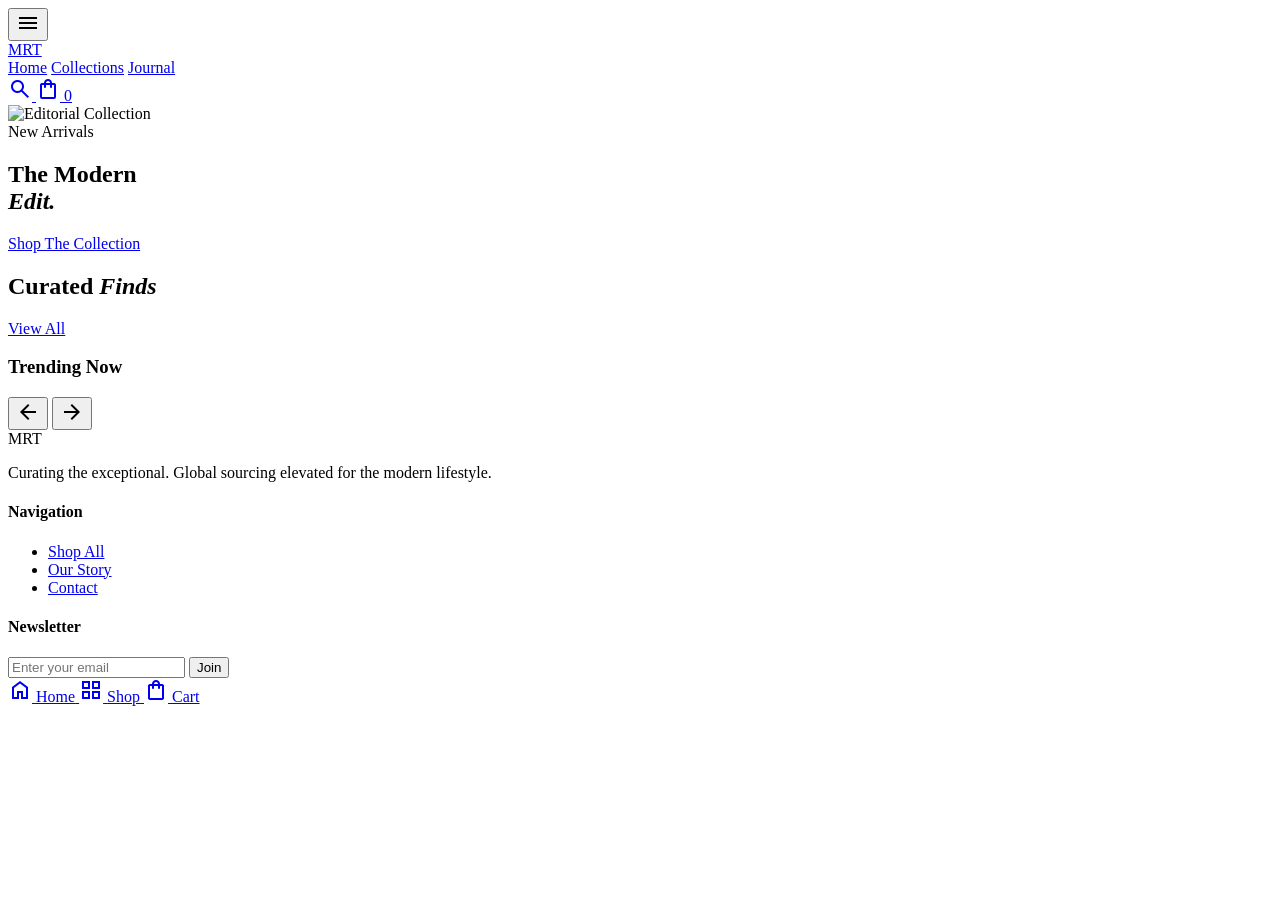
==== index.html @ 8df11d4d "feat: Avory Finds editorial overhaul - complete visual and functional redesign" ====
<!DOCTYPE html>
<html lang="en" class="light scroll-smooth">
<head>
    <meta charset="UTF-8">
    <meta name="viewport" content="width=device-width, initial-scale=1.0, maximum-scale=1.0, user-scalable=no">
    <title>MRT International | Premium Global Sourcing</title>
    
    <link rel="preconnect" href="https://fonts.googleapis.com">
    <link rel="preconnect" href="https://fonts.gstatic.com" crossorigin>
    <link href="https://fonts.googleapis.com/css2?family=Noto+Serif:ital,wght@0,400;0,600;0,700;1,400&family=Manrope:wght@300;400;500;600;700&display=swap" rel="stylesheet">
    <link href="https://fonts.googleapis.com/css2?family=Material+Symbols+Outlined:wght,FILL@100..700,0..1&display=swap" rel="stylesheet">
    
    <link rel="stylesheet" href="/src/style.css">
    <script src="https://cdnjs.cloudflare.com/ajax/libs/gsap/3.12.2/gsap.min.js"></script>
    <script src="https://cdnjs.cloudflare.com/ajax/libs/gsap/3.12.2/ScrollTrigger.min.js"></script>
    <script src="https://cdn.jsdelivr.net/gh/studio-freight/lenis@1.0.19/bundled/lenis.min.js"></script>
    <script type="module" src="/src/main.js"></script>
</head>
<body class="bg-surface text-on-surface antialiased selection:bg-primary selection:text-white transition-opacity duration-500 opacity-0" onload="document.body.classList.remove('opacity-0')">
    
    <header class="fixed top-0 left-0 w-full z-[100] bg-surface/80 backdrop-blur-xl border-b border-outline/20 h-16 transition-all" id="header">
      <div class="max-w-screen-2xl mx-auto px-6 h-full flex items-center justify-between">
        <div class="flex items-center gap-4 z-50">
            <button id="mobile-menu-btn" class="md:hidden text-primary">
              <span class="material-symbols-outlined text-2xl">menu</span>
            </button>
        </div>

        <div class="absolute left-1/2 top-1/2 -translate-x-1/2 -translate-y-1/2 flex items-center justify-center z-50">
            <a href="index.html" class="flex items-center justify-center">
                <span class="text-2xl font-headline font-bold tracking-widest uppercase text-primary">MRT</span>
            </a>
        </div>

        <div class="hidden md:flex items-center justify-center gap-10 absolute left-1/2 top-1/2 -translate-x-1/2 -translate-y-1/2 mt-16 z-40 bg-surface/90 px-8 py-3 rounded-full shadow-avory-nav border border-outline/10 backdrop-blur-md">
            <a href="index.html" class="text-[10px] font-bold uppercase tracking-[0.2em] text-primary/60 hover:text-primary transition-colors">Home</a>
            <a href="categories.html" class="text-[10px] font-bold uppercase tracking-[0.2em] text-primary/60 hover:text-primary transition-colors">Collections</a>
            <a href="about.html" class="text-[10px] font-bold uppercase tracking-[0.2em] text-primary/60 hover:text-primary transition-colors">Journal</a>
        </div>

        <div class="flex items-center justify-end gap-5 z-50">
            <a href="categories.html" class="text-primary hover:opacity-70 transition-opacity">
                <span class="material-symbols-outlined text-[22px]">search</span>
            </a>
            <a href="cart.html" class="text-primary hover:opacity-70 transition-opacity relative">
                <span class="material-symbols-outlined text-[22px]">shopping_bag</span>
                <span class="absolute -top-1 -right-1 bg-accent text-white text-[8px] font-bold w-3.5 h-3.5 rounded-full flex items-center justify-center">0</span>
            </a>
        </div>
      </div>
    </header>

    <main class="pt-16">
        <section class="relative h-[85vh] md:h-[90vh] flex items-end justify-center pb-20 overflow-hidden bg-surface-dim">
            <div class="absolute inset-0 z-0">
                <img src="/assets/mrt-hero.png" alt="Editorial Collection" class="w-full h-full object-cover parallax-img opacity-90 mix-blend-multiply">
                <div class="absolute inset-0 bg-gradient-to-t from-surface via-transparent to-transparent opacity-80"></div>
            </div>
            
            <div class="container mx-auto px-6 relative z-10 text-center reveal-up">
                <span class="text-primary font-semibold uppercase tracking-[0.4em] text-[10px] mb-4 block">New Arrivals</span>
                <h1 class="text-5xl md:text-7xl lg:text-8xl font-headline text-primary leading-[1.1] mb-6 font-medium tracking-tight">The Modern <br><i class="font-normal text-accent">Edit.</i></h1>
                <a href="categories.html" class="inline-block bg-primary text-surface px-8 py-4 text-[10px] font-bold uppercase tracking-[0.2em] hover:bg-primary-light transition-all duration-300">Shop The Collection</a>
            </div>
        </section>

        <section class="py-24 md:py-32 bg-surface" id="categories">
            <div class="max-w-screen-2xl mx-auto px-6 md:px-12">
                <div class="flex flex-col md:flex-row justify-between items-end mb-16 reveal-up border-b border-outline/20 pb-8">
                    <div>
                        <h2 class="text-4xl md:text-5xl font-headline text-primary tracking-tight">Curated <i class="text-accent font-normal">Finds</i></h2>
                    </div>
                    <a href="categories.html" class="hidden md:flex items-center gap-3 text-[10px] font-bold uppercase tracking-[0.2em] text-on-surface-variant hover:text-primary transition-all">
                        View All <span class="w-8 h-[1px] bg-primary/40"></span>
                    </a>
                </div>
                
                <div id="avory-categories-grid" class="grid grid-cols-2 md:grid-cols-4 gap-4 md:gap-8">
                    </div>
            </div>
        </section>

        <div id="category-carousels-container" class="bg-surface-variant py-20">
            <section class="pb-24 overflow-hidden">
                <div class="px-6 md:px-12 max-w-screen-2xl mx-auto flex justify-between items-center mb-10 reveal-up">
                    <h3 class="text-2xl font-headline text-primary">Trending Now</h3>
                    <div class="flex gap-4">
                        <button class="nav-prev w-10 h-10 rounded-full border border-outline/30 flex items-center justify-center hover:bg-primary hover:text-surface transition-all"><span class="material-symbols-outlined text-sm">arrow_back</span></button>
                        <button class="nav-next w-10 h-10 rounded-full border border-outline/30 flex items-center justify-center hover:bg-primary hover:text-surface transition-all"><span class="material-symbols-outlined text-sm">arrow_forward</span></button>
                    </div>
                </div>
                <div id="bestsellers-carousel" class="px-6 md:px-12 pb-4 flex gap-6 overflow-x-auto hide-scrollbar snap-x snap-mandatory"></div>
            </section>
        </div>
    </main>

    <footer class="bg-primary text-surface py-20 px-6 md:px-12">
        <div class="max-w-screen-2xl mx-auto grid grid-cols-1 md:grid-cols-3 gap-16 border-b border-surface/10 pb-16">
            <div class="space-y-6">
                <span class="text-3xl font-headline font-bold tracking-widest uppercase">MRT</span>
                <p class="text-surface/60 font-body text-sm leading-relaxed max-w-sm">Curating the exceptional. Global sourcing elevated for the modern lifestyle.</p>
            </div>
            
            <div class="space-y-6">
                <h4 class="text-[10px] tracking-[0.3em] uppercase text-surface/40 font-bold">Navigation</h4>
                <ul class="space-y-3 text-sm">
                    <li><a href="#" class="hover:text-accent transition-colors">Shop All</a></li>
                    <li><a href="#" class="hover:text-accent transition-colors">Our Story</a></li>
                    <li><a href="#" class="hover:text-accent transition-colors">Contact</a></li>
                </ul>
            </div>

            <div class="space-y-6">
                <h4 class="text-[10px] tracking-[0.3em] uppercase text-surface/40 font-bold">Newsletter</h4>
                <div class="flex border-b border-surface/20 pb-2">
                    <input type="email" placeholder="Enter your email" class="bg-transparent border-none outline-none text-sm w-full placeholder:text-surface/30">
                    <button class="text-[10px] uppercase tracking-widest font-bold hover:text-accent transition-colors">Join</button>
                </div>
            </div>
        </div>
    </footer>

    <nav class="md:hidden fixed bottom-0 left-0 w-full bg-surface/90 backdrop-blur-xl border-t border-outline/10 z-[90] pb-safe px-6 py-3">
        <div class="flex justify-between items-center">
            <a href="index.html" class="flex flex-col items-center gap-1 text-primary">
                <span class="material-symbols-outlined text-[24px]">home</span>
                <span class="text-[8px] font-bold uppercase tracking-widest">Home</span>
            </a>
            <a href="categories.html" class="flex flex-col items-center gap-1 text-on-surface-variant">
                <span class="material-symbols-outlined text-[24px]">grid_view</span>
                <span class="text-[8px] font-bold uppercase tracking-widest">Shop</span>
            </a>
            <a href="cart.html" class="flex flex-col items-center gap-1 text-on-surface-variant">
                <span class="material-symbols-outlined text-[24px]">shopping_bag</span>
                <span class="text-[8px] font-bold uppercase tracking-widest">Cart</span>
            </a>
        </div>
    </nav>
</body>
</html>
---- src/style.css ----
@tailwind base;
@tailwind components;
@tailwind utilities;

@layer base {
  body {
    -webkit-font-smoothing: antialiased;
    -moz-osx-font-smoothing: grayscale;
  }
}

/* Hide scrollbars for ultra-clean carousels */
.hide-scrollbar::-webkit-scrollbar { display: none; }
.hide-scrollbar { -ms-overflow-style: none; scrollbar-width: none; }

/* ── AVORY-STYLE EDITORIAL PRODUCT CARDS ── */
.mrt-product-card {
  display: flex;
  flex-direction: column;
  background: transparent;
  cursor: pointer;
  position: relative;
  group: true;
}

.mrt-card-img-wrap {
  position: relative;
  width: 100%;
  aspect-ratio: 3/4; /* Taller, fashion-oriented aspect ratio */
  background: #f4f2ee; /* Muted stone background */
  overflow: hidden;
  border-radius: 2px;
}

.mrt-card-img {
  width: 100%;
  height: 100%;
  object-fit: cover;
  transition: transform 0.8s cubic-bezier(0.2, 1, 0.2, 1);
}

.mrt-product-card:hover .mrt-card-img {
  transform: scale(1.05);
}

/* Minimalist Tags */
.mrt-badge-row {
  position: absolute;
  top: 10px; left: 10px; right: 10px;
  display: flex; justify-content: space-between;
  z-index: 10;
}

.mrt-badge-pill {
  background: #111;
  color: #fff;
  font-size: 8px;
  font-weight: 700;
  padding: 4px 8px;
  text-transform: uppercase;
  letter-spacing: 0.1em;
}

/* Hover Quick View - Desktop */
.mrt-img-overlay {
  position: absolute; inset: 0;
  background: rgba(250, 249, 246, 0.4);
  backdrop-filter: blur(2px);
  display: flex; align-items: center; justify-content: center;
  opacity: 0; transition: opacity 0.4s ease;
}

.mrt-product-card:hover .mrt-img-overlay { opacity: 1; }

.mrt-qv-overlay-btn {
  background: #111;
  color: #fff !important;
  font-size: 9px;
  padding: 12px 24px;
  text-transform: uppercase;
  letter-spacing: 0.2em;
  transform: translateY(10px);
  transition: all 0.4s cubic-bezier(0.2, 1, 0.2, 1);
}

.mrt-product-card:hover .mrt-qv-overlay-btn {
  transform: translateY(0);
}

.mrt-qv-overlay-btn:hover {
  background: var(--accent, #8c6b4a);
}

/* Typography on Cards */
.mrt-card-body {
  padding: 16px 0;
  text-align: center;
}

.mrt-card-name {
  font-size: 13px;
  font-weight: 500;
  color: #111 !important;
  margin-bottom: 6px;
}

.mrt-price-row {
  display: flex;
  justify-content: center;
  gap: 8px;
  font-size: 13px;
}

.mrt-price { color: #111; font-weight: 400; }
.mrt-old-price { color: #a0a0a0; text-decoration: line-through; }

/* ── AVORY MOBILE APP OVERRIDES ── */
@media (max-width: 767px) {
  .pb-safe { padding-bottom: env(safe-area-inset-bottom); }
  
  /* Seamless 2-Column Grid Feed */
  #avory-categories-grid, #bestsellers-grid, #category-products-container {
    display: grid !important;
    grid-template-columns: repeat(2, 1fr) !important;
    gap: 12px !important;
    padding: 0 4px !important;
  }
  
  .mrt-product-card {
    margin-bottom: 16px;
  }
  
  .mrt-card-body { padding: 10px 4px; text-align: left; }
  .mrt-price-row { justify-content: flex-start; }
  
  /* Quick View Bottom Sheet Mechanics */
  #mrt-qv-modal { align-items: flex-end !important; padding: 0 !important; }
  
  .mrt-qv-panel { 
    max-height: 85vh !important; 
    width: 100% !important; 
    margin: 0 !important; 
    border-radius: 24px 24px 0 0 !important; 
    transform: translateY(100%) !important; 
    transition: transform 0.4s cubic-bezier(0.2, 1, 0.2, 1) !important;
  }

  #mrt-qv-modal.is-open .mrt-qv-panel { transform: translateY(0) !important; }
  
  .mrt-qv-img-col { 
    min-height: 300px !important; 
    padding: 0 !important; 
    background: #f4f2ee !important;
  }
  
  .mrt-qv-img-col img { object-fit: cover; width: 100%; height: 100%; }
  
  .mrt-qv-content-col { padding: 24px 20px 100px 20px !important; }

  /* Sticky Buy Button Mobile */
  .mrt-qv-content-col > div:last-child {
    position: fixed !important; bottom: 0 !important; left: 0 !important;
    width: 100% !important; background: rgba(250, 249, 246, 0.98) !important;
    padding: 16px 24px calc(env(safe-area-inset-bottom) + 16px) 24px !important;
    border-top: 1px solid rgba(0,0,0,0.05) !important;
  }
}
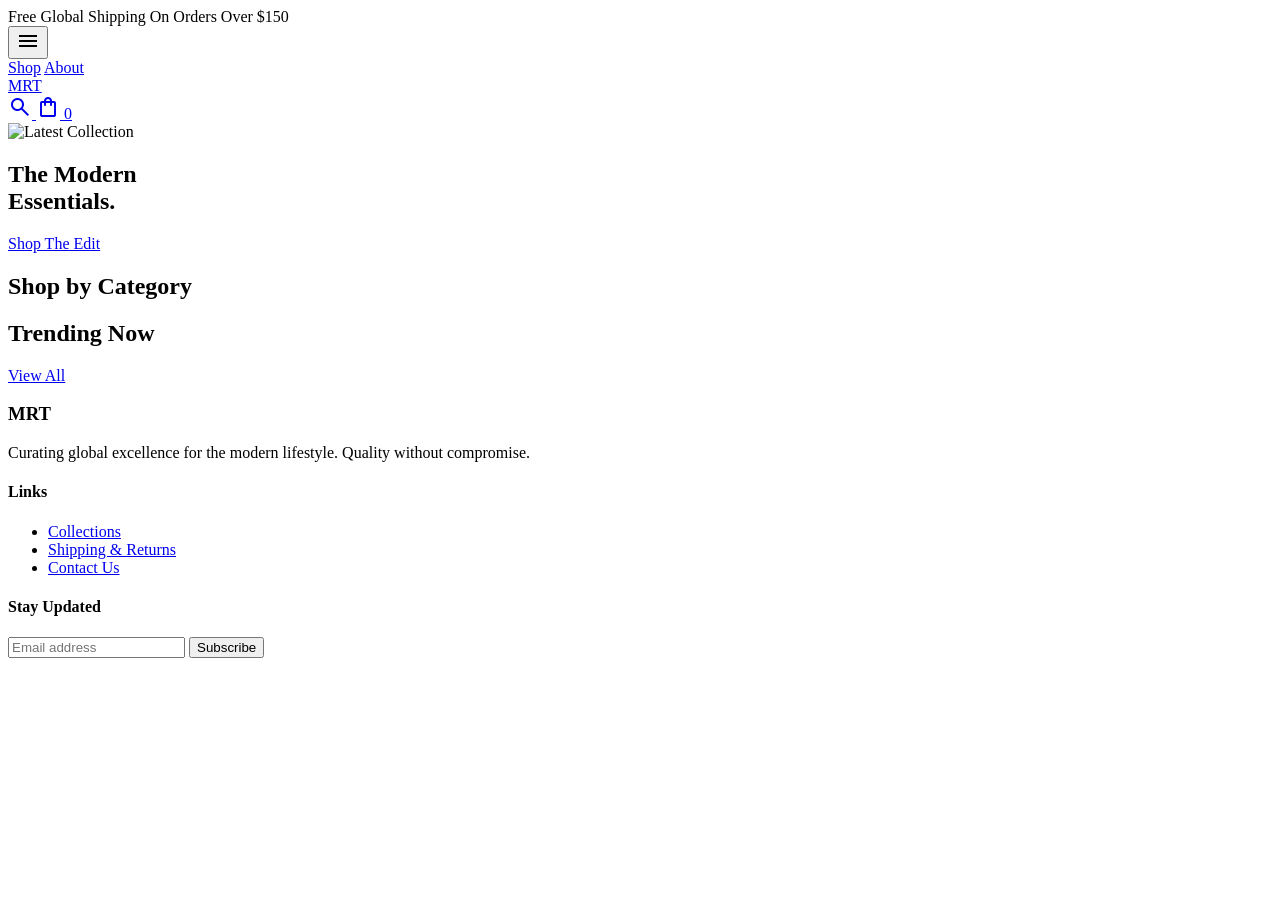
==== commit 924069c2: "feat: Stark Boutique Overhaul" ====
--- a/index.html
+++ b/index.html
@@ -1,140 +1,103 @@
 <!DOCTYPE html>
-<html lang="en" class="light scroll-smooth">
+<html lang="en" class="scroll-smooth">
 <head>
     <meta charset="UTF-8">
     <meta name="viewport" content="width=device-width, initial-scale=1.0, maximum-scale=1.0, user-scalable=no">
-    <title>MRT International | Premium Global Sourcing</title>
+    <title>MRT International</title>
     
     <link rel="preconnect" href="https://fonts.googleapis.com">
     <link rel="preconnect" href="https://fonts.gstatic.com" crossorigin>
-    <link href="https://fonts.googleapis.com/css2?family=Noto+Serif:ital,wght@0,400;0,600;0,700;1,400&family=Manrope:wght@300;400;500;600;700&display=swap" rel="stylesheet">
-    <link href="https://fonts.googleapis.com/css2?family=Material+Symbols+Outlined:wght,FILL@100..700,0..1&display=swap" rel="stylesheet">
+    <link href="https://fonts.googleapis.com/css2?family=Playfair+Display:ital,wght@0,400;0,600;1,400&display=swap" rel="stylesheet">
+    <link href="https://fonts.googleapis.com/css2?family=Material+Symbols+Outlined:wght,FILL@300,0..1&display=swap" rel="stylesheet">
     
     <link rel="stylesheet" href="/src/style.css">
-    <script src="https://cdnjs.cloudflare.com/ajax/libs/gsap/3.12.2/gsap.min.js"></script>
-    <script src="https://cdnjs.cloudflare.com/ajax/libs/gsap/3.12.2/ScrollTrigger.min.js"></script>
-    <script src="https://cdn.jsdelivr.net/gh/studio-freight/lenis@1.0.19/bundled/lenis.min.js"></script>
     <script type="module" src="/src/main.js"></script>
 </head>
-<body class="bg-surface text-on-surface antialiased selection:bg-primary selection:text-white transition-opacity duration-500 opacity-0" onload="document.body.classList.remove('opacity-0')">
+<body class="bg-background text-text font-sans antialiased opacity-0 transition-opacity duration-500" onload="document.body.classList.remove('opacity-0')">
     
-    <header class="fixed top-0 left-0 w-full z-[100] bg-surface/80 backdrop-blur-xl border-b border-outline/20 h-16 transition-all" id="header">
-      <div class="max-w-screen-2xl mx-auto px-6 h-full flex items-center justify-between">
-        <div class="flex items-center gap-4 z-50">
-            <button id="mobile-menu-btn" class="md:hidden text-primary">
-              <span class="material-symbols-outlined text-2xl">menu</span>
+    <div class="bg-text text-white text-[10px] sm:text-xs text-center py-2 uppercase tracking-[0.2em] w-full">
+        Free Global Shipping On Orders Over $150
+    </div>
+
+    <header class="sticky top-0 z-50 bg-background/95 backdrop-blur-sm border-b border-border w-full h-[70px] flex items-center justify-between px-4 sm:px-8">
+        <div class="flex-1 flex items-center">
+            <button id="mobile-menu-btn" class="sm:hidden mr-4">
+                <span class="material-symbols-outlined text-[26px]">menu</span>
             </button>
+            <nav class="hidden sm:flex gap-6">
+                <a href="categories.html" class="text-xs uppercase tracking-widest hover:text-muted transition">Shop</a>
+                <a href="about.html" class="text-xs uppercase tracking-widest hover:text-muted transition">About</a>
+            </nav>
         </div>
 
-        <div class="absolute left-1/2 top-1/2 -translate-x-1/2 -translate-y-1/2 flex items-center justify-center z-50">
-            <a href="index.html" class="flex items-center justify-center">
-                <span class="text-2xl font-headline font-bold tracking-widest uppercase text-primary">MRT</span>
+        <a href="index.html" class="flex-shrink-0 text-center">
+            <span class="text-2xl sm:text-3xl font-serif tracking-widest uppercase">MRT</span>
+        </a>
+
+        <div class="flex-1 flex justify-end items-center gap-4 sm:gap-6">
+            <a href="categories.html" class="hover:text-muted transition">
+                <span class="material-symbols-outlined text-[24px]">search</span>
+            </a>
+            <a href="cart.html" class="relative hover:text-muted transition flex items-center">
+                <span class="material-symbols-outlined text-[24px]">shopping_bag</span>
+                <span class="absolute -bottom-1 -right-1 bg-brand-btn text-white text-[9px] w-4 h-4 rounded-full flex items-center justify-center font-bold">0</span>
             </a>
         </div>
-
-        <div class="hidden md:flex items-center justify-center gap-10 absolute left-1/2 top-1/2 -translate-x-1/2 -translate-y-1/2 mt-16 z-40 bg-surface/90 px-8 py-3 rounded-full shadow-avory-nav border border-outline/10 backdrop-blur-md">
-            <a href="index.html" class="text-[10px] font-bold uppercase tracking-[0.2em] text-primary/60 hover:text-primary transition-colors">Home</a>
-            <a href="categories.html" class="text-[10px] font-bold uppercase tracking-[0.2em] text-primary/60 hover:text-primary transition-colors">Collections</a>
-            <a href="about.html" class="text-[10px] font-bold uppercase tracking-[0.2em] text-primary/60 hover:text-primary transition-colors">Journal</a>
-        </div>
-
-        <div class="flex items-center justify-end gap-5 z-50">
-            <a href="categories.html" class="text-primary hover:opacity-70 transition-opacity">
-                <span class="material-symbols-outlined text-[22px]">search</span>
-            </a>
-            <a href="cart.html" class="text-primary hover:opacity-70 transition-opacity relative">
-                <span class="material-symbols-outlined text-[22px]">shopping_bag</span>
-                <span class="absolute -top-1 -right-1 bg-accent text-white text-[8px] font-bold w-3.5 h-3.5 rounded-full flex items-center justify-center">0</span>
-            </a>
-        </div>
-      </div>
     </header>
 
-    <main class="pt-16">
-        <section class="relative h-[85vh] md:h-[90vh] flex items-end justify-center pb-20 overflow-hidden bg-surface-dim">
-            <div class="absolute inset-0 z-0">
-                <img src="/assets/mrt-hero.png" alt="Editorial Collection" class="w-full h-full object-cover parallax-img opacity-90 mix-blend-multiply">
-                <div class="absolute inset-0 bg-gradient-to-t from-surface via-transparent to-transparent opacity-80"></div>
-            </div>
-            
-            <div class="container mx-auto px-6 relative z-10 text-center reveal-up">
-                <span class="text-primary font-semibold uppercase tracking-[0.4em] text-[10px] mb-4 block">New Arrivals</span>
-                <h1 class="text-5xl md:text-7xl lg:text-8xl font-headline text-primary leading-[1.1] mb-6 font-medium tracking-tight">The Modern <br><i class="font-normal text-accent">Edit.</i></h1>
-                <a href="categories.html" class="inline-block bg-primary text-surface px-8 py-4 text-[10px] font-bold uppercase tracking-[0.2em] hover:bg-primary-light transition-all duration-300">Shop The Collection</a>
+    <main>
+        <section class="relative w-full h-[80vh] sm:h-[85vh] bg-[#f4f4f4] overflow-hidden">
+            <img src="/assets/mrt-hero.png" alt="Latest Collection" class="w-full h-full object-cover">
+            <div class="absolute inset-0 bg-black/10"></div>
+            <div class="absolute bottom-10 left-6 sm:bottom-16 sm:left-12 max-w-lg text-left">
+                <h1 class="text-4xl sm:text-6xl font-serif text-white mb-4 leading-tight">The Modern <br>Essentials.</h1>
+                <a href="categories.html" class="inline-block bg-white text-text text-xs uppercase tracking-widest font-bold py-4 px-8 hover:bg-gray-100 transition-colors">
+                    Shop The Edit
+                </a>
             </div>
         </section>
 
-        <section class="py-24 md:py-32 bg-surface" id="categories">
-            <div class="max-w-screen-2xl mx-auto px-6 md:px-12">
-                <div class="flex flex-col md:flex-row justify-between items-end mb-16 reveal-up border-b border-outline/20 pb-8">
-                    <div>
-                        <h2 class="text-4xl md:text-5xl font-headline text-primary tracking-tight">Curated <i class="text-accent font-normal">Finds</i></h2>
-                    </div>
-                    <a href="categories.html" class="hidden md:flex items-center gap-3 text-[10px] font-bold uppercase tracking-[0.2em] text-on-surface-variant hover:text-primary transition-all">
-                        View All <span class="w-8 h-[1px] bg-primary/40"></span>
-                    </a>
+        <section class="py-16 sm:py-24 px-4 sm:px-8 max-w-[1600px] mx-auto">
+            <div class="flex justify-between items-end mb-10 border-b border-border pb-4">
+                <h2 class="text-2xl font-serif">Shop by Category</h2>
+            </div>
+            <div id="avory-categories-grid" class="grid grid-cols-2 lg:grid-cols-4 gap-4 sm:gap-6">
                 </div>
-                
-                <div id="avory-categories-grid" class="grid grid-cols-2 md:grid-cols-4 gap-4 md:gap-8">
-                    </div>
-            </div>
         </section>
 
-        <div id="category-carousels-container" class="bg-surface-variant py-20">
-            <section class="pb-24 overflow-hidden">
-                <div class="px-6 md:px-12 max-w-screen-2xl mx-auto flex justify-between items-center mb-10 reveal-up">
-                    <h3 class="text-2xl font-headline text-primary">Trending Now</h3>
-                    <div class="flex gap-4">
-                        <button class="nav-prev w-10 h-10 rounded-full border border-outline/30 flex items-center justify-center hover:bg-primary hover:text-surface transition-all"><span class="material-symbols-outlined text-sm">arrow_back</span></button>
-                        <button class="nav-next w-10 h-10 rounded-full border border-outline/30 flex items-center justify-center hover:bg-primary hover:text-surface transition-all"><span class="material-symbols-outlined text-sm">arrow_forward</span></button>
-                    </div>
+        <section class="py-12 sm:py-20 px-4 sm:px-8 max-w-[1600px] mx-auto">
+            <div class="flex justify-between items-end mb-10">
+                <h2 class="text-2xl font-serif">Trending Now</h2>
+                <a href="categories.html" class="text-xs uppercase tracking-widest hover:text-muted border-b border-text pb-1">View All</a>
+            </div>
+            <div id="bestsellers-grid" class="grid grid-cols-2 md:grid-cols-3 lg:grid-cols-4 gap-x-4 gap-y-10 sm:gap-x-6 sm:gap-y-12">
                 </div>
-                <div id="bestsellers-carousel" class="px-6 md:px-12 pb-4 flex gap-6 overflow-x-auto hide-scrollbar snap-x snap-mandatory"></div>
-            </section>
-        </div>
+        </section>
     </main>
 
-    <footer class="bg-primary text-surface py-20 px-6 md:px-12">
-        <div class="max-w-screen-2xl mx-auto grid grid-cols-1 md:grid-cols-3 gap-16 border-b border-surface/10 pb-16">
-            <div class="space-y-6">
-                <span class="text-3xl font-headline font-bold tracking-widest uppercase">MRT</span>
-                <p class="text-surface/60 font-body text-sm leading-relaxed max-w-sm">Curating the exceptional. Global sourcing elevated for the modern lifestyle.</p>
+    <footer class="bg-text text-white py-16 px-6 sm:px-12 mt-10">
+        <div class="max-w-[1600px] mx-auto grid grid-cols-1 md:grid-cols-3 gap-12">
+            <div>
+                <h3 class="text-xl font-serif tracking-widest uppercase mb-4">MRT</h3>
+                <p class="text-sm text-gray-400 max-w-xs">Curating global excellence for the modern lifestyle. Quality without compromise.</p>
             </div>
-            
-            <div class="space-y-6">
-                <h4 class="text-[10px] tracking-[0.3em] uppercase text-surface/40 font-bold">Navigation</h4>
-                <ul class="space-y-3 text-sm">
-                    <li><a href="#" class="hover:text-accent transition-colors">Shop All</a></li>
-                    <li><a href="#" class="hover:text-accent transition-colors">Our Story</a></li>
-                    <li><a href="#" class="hover:text-accent transition-colors">Contact</a></li>
+            <div>
+                <h4 class="text-xs uppercase tracking-widest mb-4">Links</h4>
+                <ul class="space-y-3 text-sm text-gray-400">
+                    <li><a href="categories.html" class="hover:text-white">Collections</a></li>
+                    <li><a href="#" class="hover:text-white">Shipping & Returns</a></li>
+                    <li><a href="contact.html" class="hover:text-white">Contact Us</a></li>
                 </ul>
             </div>
-
-            <div class="space-y-6">
-                <h4 class="text-[10px] tracking-[0.3em] uppercase text-surface/40 font-bold">Newsletter</h4>
-                <div class="flex border-b border-surface/20 pb-2">
-                    <input type="email" placeholder="Enter your email" class="bg-transparent border-none outline-none text-sm w-full placeholder:text-surface/30">
-                    <button class="text-[10px] uppercase tracking-widest font-bold hover:text-accent transition-colors">Join</button>
-                </div>
+            <div>
+                <h4 class="text-xs uppercase tracking-widest mb-4">Stay Updated</h4>
+                <form class="flex border-b border-gray-600 pb-2">
+                    <input type="email" placeholder="Email address" class="bg-transparent border-none outline-none text-sm w-full text-white placeholder:text-gray-500">
+                    <button type="submit" class="text-xs uppercase tracking-widest hover:text-gray-300">Subscribe</button>
+                </form>
             </div>
         </div>
     </footer>
 
-    <nav class="md:hidden fixed bottom-0 left-0 w-full bg-surface/90 backdrop-blur-xl border-t border-outline/10 z-[90] pb-safe px-6 py-3">
-        <div class="flex justify-between items-center">
-            <a href="index.html" class="flex flex-col items-center gap-1 text-primary">
-                <span class="material-symbols-outlined text-[24px]">home</span>
-                <span class="text-[8px] font-bold uppercase tracking-widest">Home</span>
-            </a>
-            <a href="categories.html" class="flex flex-col items-center gap-1 text-on-surface-variant">
-                <span class="material-symbols-outlined text-[24px]">grid_view</span>
-                <span class="text-[8px] font-bold uppercase tracking-widest">Shop</span>
-            </a>
-            <a href="cart.html" class="flex flex-col items-center gap-1 text-on-surface-variant">
-                <span class="material-symbols-outlined text-[24px]">shopping_bag</span>
-                <span class="text-[8px] font-bold uppercase tracking-widest">Cart</span>
-            </a>
-        </div>
-    </nav>
 </body>
 </html>
--- a/src/style.css
+++ b/src/style.css
@@ -2,166 +2,75 @@
 @tailwind components;
 @tailwind utilities;
 
-@layer base {
-  body {
-    -webkit-font-smoothing: antialiased;
-    -moz-osx-font-smoothing: grayscale;
-  }
+html, body {
+  -webkit-font-smoothing: antialiased;
+  -moz-osx-font-smoothing: grayscale;
 }
 
-/* Hide scrollbars for ultra-clean carousels */
-.hide-scrollbar::-webkit-scrollbar { display: none; }
-.hide-scrollbar { -ms-overflow-style: none; scrollbar-width: none; }
-
-/* ── AVORY-STYLE EDITORIAL PRODUCT CARDS ── */
-.mrt-product-card {
+/* Boutique Product Cards */
+.boutique-card {
   display: flex;
   flex-direction: column;
-  background: transparent;
+  position: relative;
   cursor: pointer;
-  position: relative;
-  group: true;
 }
 
-.mrt-card-img-wrap {
+.boutique-img-wrap {
+  width: 100%;
+  aspect-ratio: 3/4; /* Standard tall fashion ratio */
+  background-color: #f7f7f7;
   position: relative;
-  width: 100%;
-  aspect-ratio: 3/4; /* Taller, fashion-oriented aspect ratio */
-  background: #f4f2ee; /* Muted stone background */
   overflow: hidden;
-  border-radius: 2px;
+  margin-bottom: 12px;
 }
 
-.mrt-card-img {
+.boutique-img {
   width: 100%;
   height: 100%;
   object-fit: cover;
-  transition: transform 0.8s cubic-bezier(0.2, 1, 0.2, 1);
+  transition: transform 0.6s ease;
 }
 
-.mrt-product-card:hover .mrt-card-img {
-  transform: scale(1.05);
+.boutique-card:hover .boutique-img {
+  transform: scale(1.03);
 }
 
-/* Minimalist Tags */
-.mrt-badge-row {
+/* The custom button color requested */
+.boutique-quick-add {
   position: absolute;
-  top: 10px; left: 10px; right: 10px;
-  display: flex; justify-content: space-between;
-  z-index: 10;
+  bottom: 0;
+  left: 0;
+  width: 100%;
+  background-color: theme('colors.brand-btn');
+  color: white;
+  text-align: center;
+  padding: 12px 0;
+  font-size: 10px;
+  text-transform: uppercase;
+  letter-spacing: 0.1em;
+  font-weight: bold;
+  transform: translateY(100%);
+  transition: transform 0.3s ease, background-color 0.2s ease;
 }
 
-.mrt-badge-pill {
-  background: #111;
-  color: #fff;
-  font-size: 8px;
-  font-weight: 700;
-  padding: 4px 8px;
-  text-transform: uppercase;
-  letter-spacing: 0.1em;
-}
-
-/* Hover Quick View - Desktop */
-.mrt-img-overlay {
-  position: absolute; inset: 0;
-  background: rgba(250, 249, 246, 0.4);
-  backdrop-filter: blur(2px);
-  display: flex; align-items: center; justify-content: center;
-  opacity: 0; transition: opacity 0.4s ease;
-}
-
-.mrt-product-card:hover .mrt-img-overlay { opacity: 1; }
-
-.mrt-qv-overlay-btn {
-  background: #111;
-  color: #fff !important;
-  font-size: 9px;
-  padding: 12px 24px;
-  text-transform: uppercase;
-  letter-spacing: 0.2em;
-  transform: translateY(10px);
-  transition: all 0.4s cubic-bezier(0.2, 1, 0.2, 1);
-}
-
-.mrt-product-card:hover .mrt-qv-overlay-btn {
+.boutique-card:hover .boutique-quick-add {
   transform: translateY(0);
 }
 
-.mrt-qv-overlay-btn:hover {
-  background: var(--accent, #8c6b4a);
+.boutique-quick-add:hover {
+  background-color: theme('colors.brand-btn-hover');
 }
 
-/* Typography on Cards */
-.mrt-card-body {
-  padding: 16px 0;
-  text-align: center;
+.boutique-title {
+  font-size: 13px;
+  color: #121212;
+  margin-bottom: 4px;
+  white-space: nowrap;
+  overflow: hidden;
+  text-overflow: ellipsis;
 }
 
-.mrt-card-name {
+.boutique-price {
   font-size: 13px;
-  font-weight: 500;
-  color: #111 !important;
-  margin-bottom: 6px;
+  color: #757575;
 }
-
-.mrt-price-row {
-  display: flex;
-  justify-content: center;
-  gap: 8px;
-  font-size: 13px;
-}
-
-.mrt-price { color: #111; font-weight: 400; }
-.mrt-old-price { color: #a0a0a0; text-decoration: line-through; }
-
-/* ── AVORY MOBILE APP OVERRIDES ── */
-@media (max-width: 767px) {
-  .pb-safe { padding-bottom: env(safe-area-inset-bottom); }
-  
-  /* Seamless 2-Column Grid Feed */
-  #avory-categories-grid, #bestsellers-grid, #category-products-container {
-    display: grid !important;
-    grid-template-columns: repeat(2, 1fr) !important;
-    gap: 12px !important;
-    padding: 0 4px !important;
-  }
-  
-  .mrt-product-card {
-    margin-bottom: 16px;
-  }
-  
-  .mrt-card-body { padding: 10px 4px; text-align: left; }
-  .mrt-price-row { justify-content: flex-start; }
-  
-  /* Quick View Bottom Sheet Mechanics */
-  #mrt-qv-modal { align-items: flex-end !important; padding: 0 !important; }
-  
-  .mrt-qv-panel { 
-    max-height: 85vh !important; 
-    width: 100% !important; 
-    margin: 0 !important; 
-    border-radius: 24px 24px 0 0 !important; 
-    transform: translateY(100%) !important; 
-    transition: transform 0.4s cubic-bezier(0.2, 1, 0.2, 1) !important;
-  }
-
-  #mrt-qv-modal.is-open .mrt-qv-panel { transform: translateY(0) !important; }
-  
-  .mrt-qv-img-col { 
-    min-height: 300px !important; 
-    padding: 0 !important; 
-    background: #f4f2ee !important;
-  }
-  
-  .mrt-qv-img-col img { object-fit: cover; width: 100%; height: 100%; }
-  
-  .mrt-qv-content-col { padding: 24px 20px 100px 20px !important; }
-
-  /* Sticky Buy Button Mobile */
-  .mrt-qv-content-col > div:last-child {
-    position: fixed !important; bottom: 0 !important; left: 0 !important;
-    width: 100% !important; background: rgba(250, 249, 246, 0.98) !important;
-    padding: 16px 24px calc(env(safe-area-inset-bottom) + 16px) 24px !important;
-    border-top: 1px solid rgba(0,0,0,0.05) !important;
-  }
-}
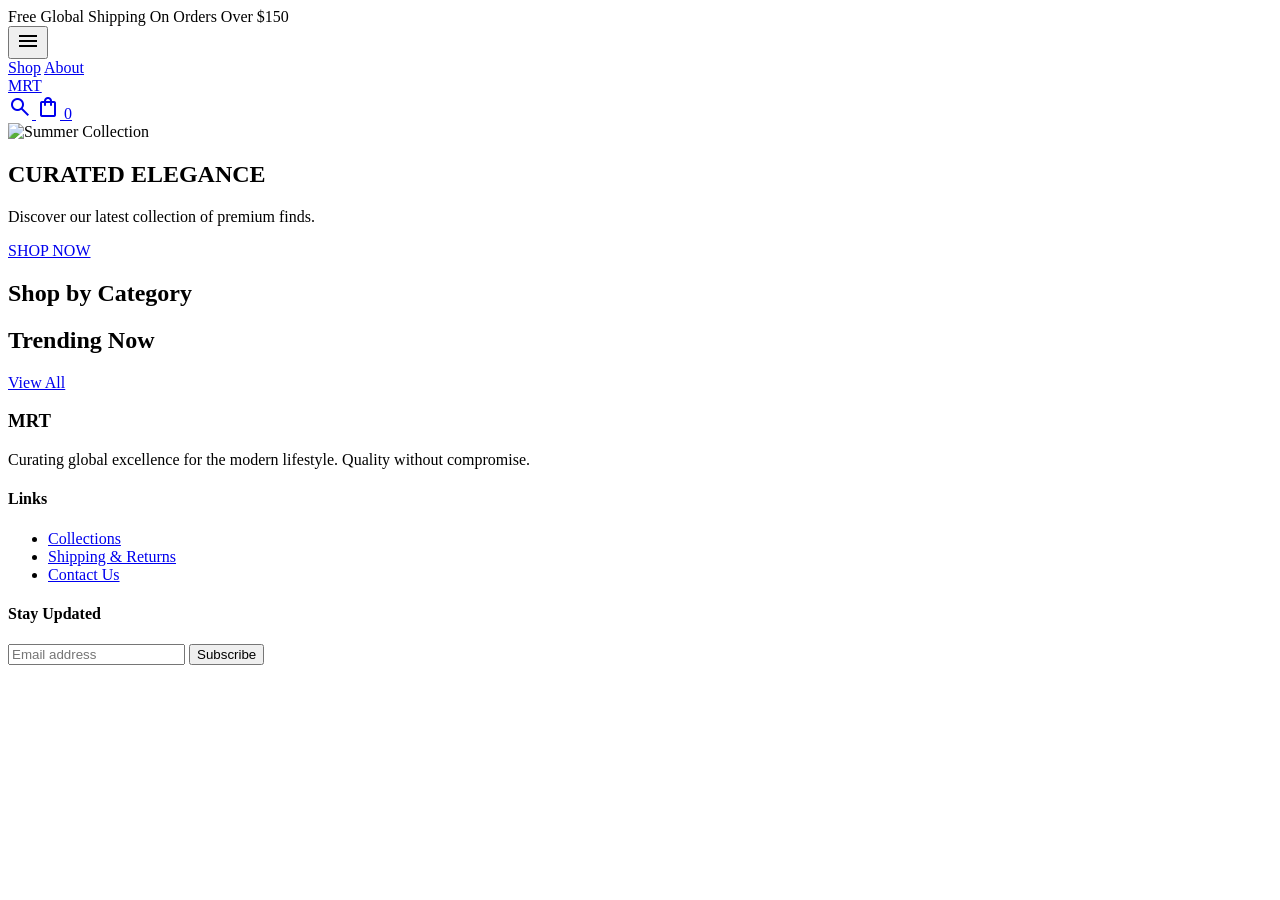
==== commit cc811828: "style: updated brand colors to golden-orange and refreshed hero section" ====
--- a/index.html
+++ b/index.html
@@ -46,13 +46,20 @@
     </header>
 
     <main>
-        <section class="relative w-full h-[80vh] sm:h-[85vh] bg-[#f4f4f4] overflow-hidden">
-            <img src="/assets/mrt-hero.png" alt="Latest Collection" class="w-full h-full object-cover">
-            <div class="absolute inset-0 bg-black/10"></div>
-            <div class="absolute bottom-10 left-6 sm:bottom-16 sm:left-12 max-w-lg text-left">
-                <h1 class="text-4xl sm:text-6xl font-serif text-white mb-4 leading-tight">The Modern <br>Essentials.</h1>
-                <a href="categories.html" class="inline-block bg-white text-text text-xs uppercase tracking-widest font-bold py-4 px-8 hover:bg-gray-100 transition-colors">
-                    Shop The Edit
+        <section class="relative w-full h-[75vh] md:h-[85vh] bg-gray-200 overflow-hidden">
+            <img src="https://images.unsplash.com/photo-1515347619362-74efce90a0cb?q=80&w=2070&auto=format&fit=crop" alt="Summer Collection" class="w-full h-full object-cover object-center">
+            
+            <div class="absolute inset-0 bg-black/20"></div>
+            
+            <div class="absolute inset-0 flex flex-col items-center justify-center text-center px-4">
+                <h1 class="text-4xl md:text-6xl lg:text-7xl font-bold text-white mb-4 tracking-widest uppercase">
+                    CURATED ELEGANCE
+                </h1>
+                <p class="text-white text-base md:text-lg mb-8 font-light max-w-lg shadow-sm">
+                    Discover our latest collection of premium finds.
+                </p>
+                <a href="categories.html" class="inline-block bg-brand-btn text-white text-sm uppercase tracking-widest font-semibold py-4 px-10 hover:bg-brand-btn-hover transition-colors">
+                    SHOP NOW
                 </a>
             </div>
         </section>
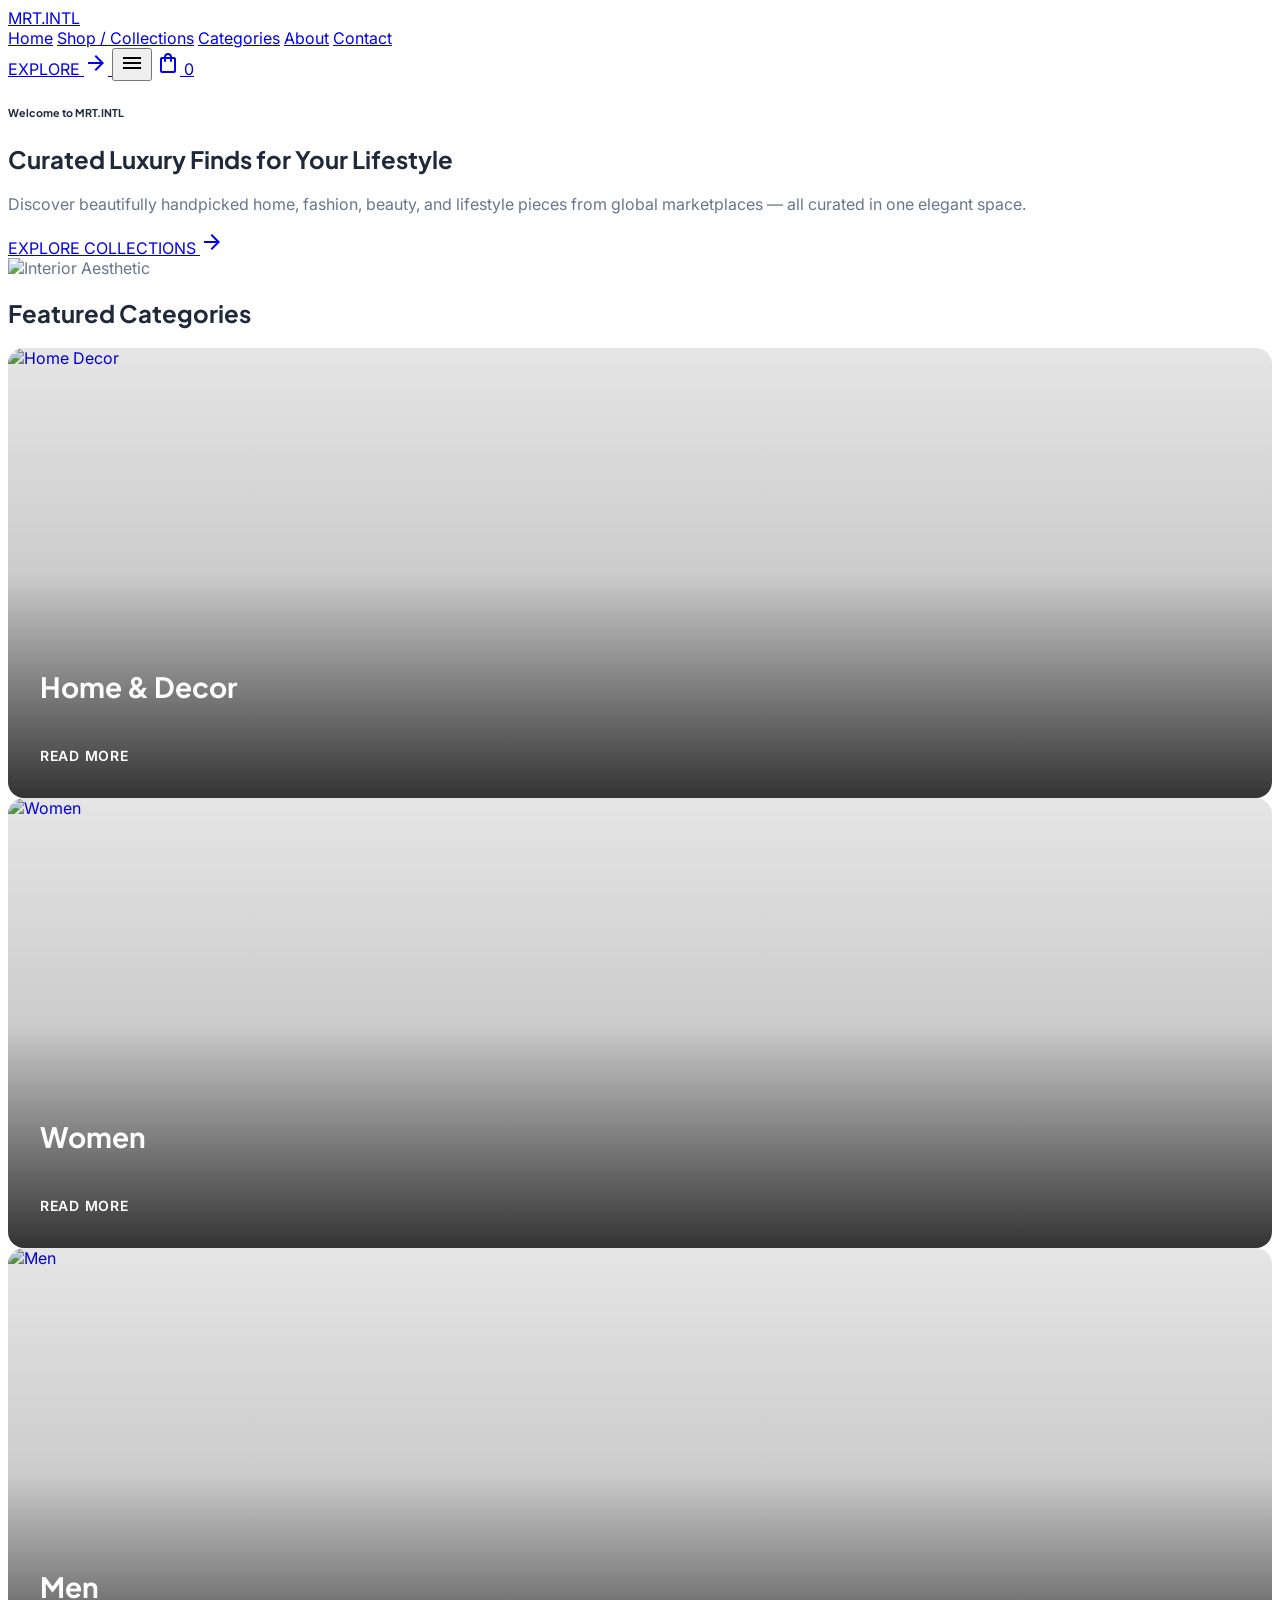
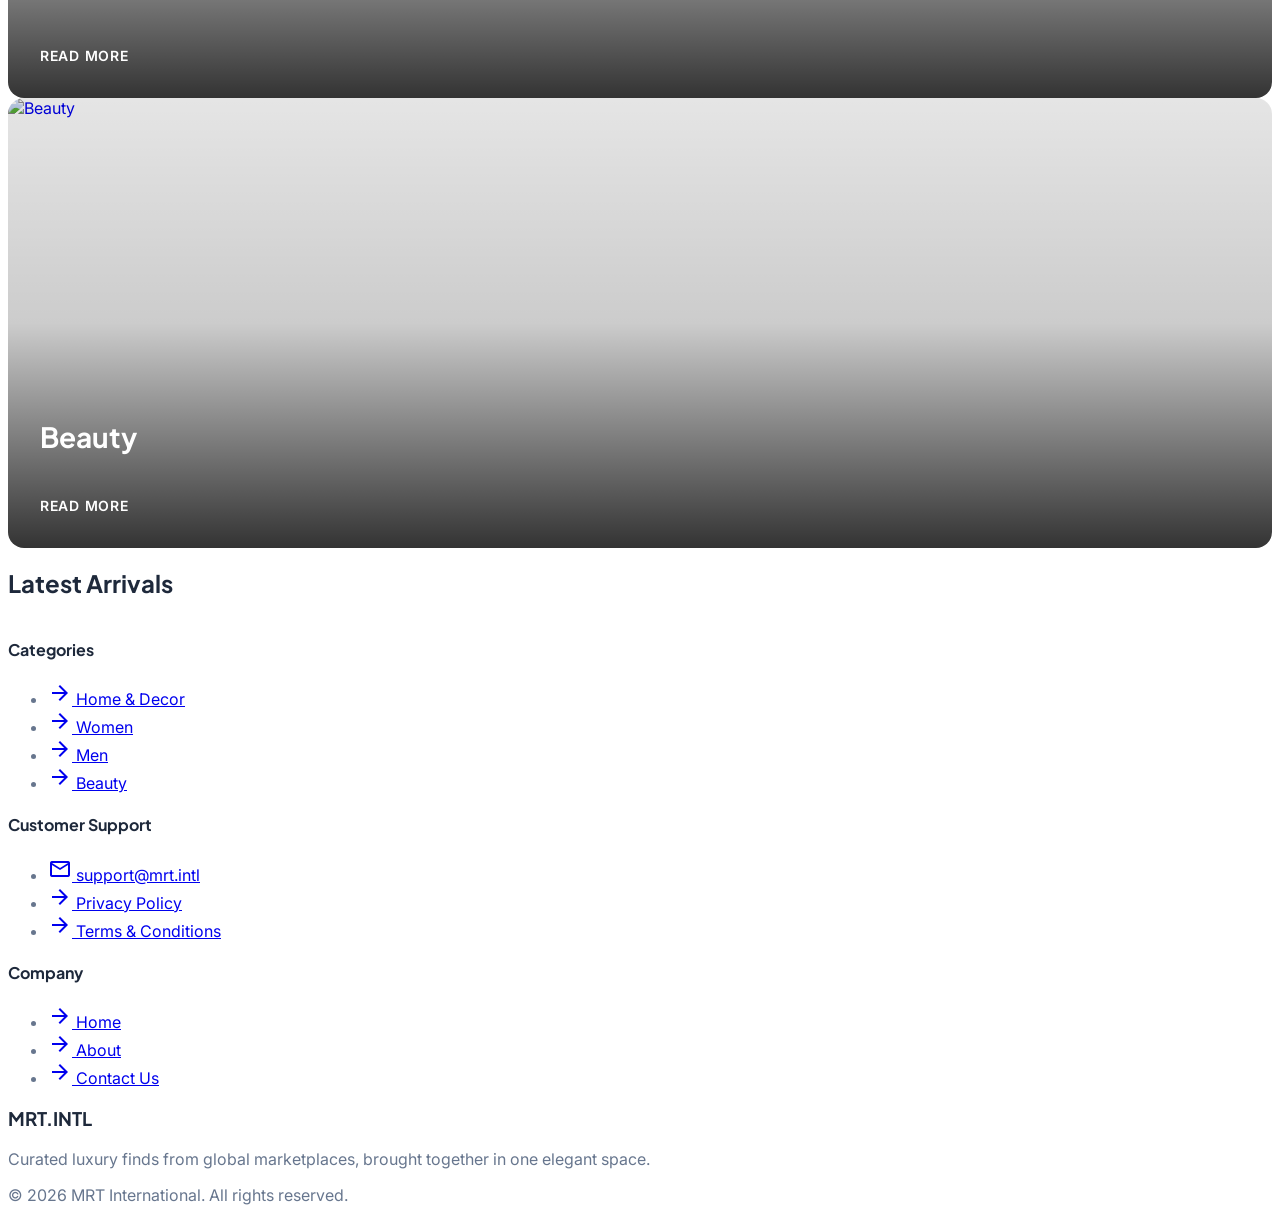
==== commit e456baf1: "feat: PDF-inspired premium editorial redesign" ====
--- a/index.html
+++ b/index.html
@@ -3,108 +3,157 @@
 <head>
     <meta charset="UTF-8">
     <meta name="viewport" content="width=device-width, initial-scale=1.0, maximum-scale=1.0, user-scalable=no">
-    <title>MRT International</title>
-    
-    <link rel="preconnect" href="https://fonts.googleapis.com">
-    <link rel="preconnect" href="https://fonts.gstatic.com" crossorigin>
-    <link href="https://fonts.googleapis.com/css2?family=Playfair+Display:ital,wght@0,400;0,600;1,400&display=swap" rel="stylesheet">
+    <title>MRT International | Curated Finds</title>
+    <link href="https://fonts.googleapis.com/css2?family=Inter:wght@300;400;500;600&family=Plus+Jakarta+Sans:wght@500;600;700&display=swap" rel="stylesheet">
     <link href="https://fonts.googleapis.com/css2?family=Material+Symbols+Outlined:wght,FILL@300,0..1&display=swap" rel="stylesheet">
-    
     <link rel="stylesheet" href="/src/style.css">
     <script type="module" src="/src/main.js"></script>
 </head>
-<body class="bg-background text-text font-sans antialiased opacity-0 transition-opacity duration-500" onload="document.body.classList.remove('opacity-0')">
+<body class="bg-background antialiased opacity-0 transition-opacity duration-500" onload="document.body.classList.remove('opacity-0')">
     
-    <div class="bg-text text-white text-[10px] sm:text-xs text-center py-2 uppercase tracking-[0.2em] w-full">
-        Free Global Shipping On Orders Over $150
-    </div>
+    <header class="w-full bg-white border-b border-gray-100 py-5 px-6 md:px-12 flex items-center justify-between sticky top-0 z-50">
+        <a href="index.html" class="text-2xl md:text-3xl font-heading font-bold text-[#1e293b] tracking-wide">MRT.INTL</a>
+        
+        <nav class="hidden lg:flex gap-8">
+            <a href="index.html" class="text-[15px] font-medium text-[#1e293b] hover:text-brand-btn transition">Home</a>
+            <a href="categories.html" class="text-[15px] font-medium text-[#67768e] hover:text-brand-btn transition">Shop / Collections</a>
+            <a href="categories.html" class="text-[15px] font-medium text-[#67768e] hover:text-brand-btn transition">Categories</a>
+            <a href="about.html" class="text-[15px] font-medium text-[#67768e] hover:text-brand-btn transition">About</a>
+            <a href="contact.html" class="text-[15px] font-medium text-[#67768e] hover:text-brand-btn transition">Contact</a>
+        </nav>
 
-    <header class="sticky top-0 z-50 bg-background/95 backdrop-blur-sm border-b border-border w-full h-[70px] flex items-center justify-between px-4 sm:px-8">
-        <div class="flex-1 flex items-center">
-            <button id="mobile-menu-btn" class="sm:hidden mr-4">
-                <span class="material-symbols-outlined text-[26px]">menu</span>
+        <div class="flex items-center gap-5">
+            <a href="categories.html" class="hidden md:inline-flex items-center gap-2 bg-brand-btn hover:bg-brand-btn-hover text-white text-sm font-semibold py-3 px-7 rounded-lg transition-colors">
+                EXPLORE <span class="material-symbols-outlined text-[18px]">arrow_forward</span>
+            </a>
+            <button class="text-[#1e293b] hover:text-brand-btn transition lg:hidden">
+                <span class="material-symbols-outlined text-[28px]">menu</span>
             </button>
-            <nav class="hidden sm:flex gap-6">
-                <a href="categories.html" class="text-xs uppercase tracking-widest hover:text-muted transition">Shop</a>
-                <a href="about.html" class="text-xs uppercase tracking-widest hover:text-muted transition">About</a>
-            </nav>
-        </div>
-
-        <a href="index.html" class="flex-shrink-0 text-center">
-            <span class="text-2xl sm:text-3xl font-serif tracking-widest uppercase">MRT</span>
-        </a>
-
-        <div class="flex-1 flex justify-end items-center gap-4 sm:gap-6">
-            <a href="categories.html" class="hover:text-muted transition">
-                <span class="material-symbols-outlined text-[24px]">search</span>
-            </a>
-            <a href="cart.html" class="relative hover:text-muted transition flex items-center">
-                <span class="material-symbols-outlined text-[24px]">shopping_bag</span>
-                <span class="absolute -bottom-1 -right-1 bg-brand-btn text-white text-[9px] w-4 h-4 rounded-full flex items-center justify-center font-bold">0</span>
+            <a href="cart.html" class="relative text-[#1e293b] hover:text-brand-btn transition">
+                <span class="material-symbols-outlined text-[28px]">shopping_bag</span>
+                <span class="cart-counter absolute -top-1 -right-2 bg-brand-btn text-white text-[10px] w-[18px] h-[18px] rounded-full flex items-center justify-center font-bold">0</span>
             </a>
         </div>
     </header>
 
     <main>
-        <section class="relative w-full h-[75vh] md:h-[85vh] bg-gray-200 overflow-hidden">
-            <img src="https://images.unsplash.com/photo-1515347619362-74efce90a0cb?q=80&w=2070&auto=format&fit=crop" alt="Summer Collection" class="w-full h-full object-cover object-center">
+        <section class="w-full flex flex-col lg:flex-row min-h-[85vh]">
+            <div class="w-full lg:w-1/2 flex flex-col justify-center px-8 py-16 md:px-16 lg:px-24 bg-white">
+                <h6 class="text-sm font-heading tracking-widest text-[#67768e] uppercase mb-4">Welcome to MRT.INTL</h6>
+                <h1 class="text-5xl md:text-7xl font-heading font-bold text-[#1e293b] mb-6 leading-[1.1]">Curated Luxury Finds for Your Lifestyle</h1>
+                <p class="text-lg text-[#67768e] mb-10 max-w-md leading-relaxed font-light">
+                    Discover beautifully handpicked home, fashion, beauty, and lifestyle pieces from global marketplaces — all curated in one elegant space.
+                </p>
+                <a href="#featured" class="inline-flex self-start items-center gap-2 bg-brand-btn hover:bg-brand-btn-hover text-white font-semibold text-sm tracking-wide py-4 px-8 rounded-lg transition-colors">
+                    EXPLORE COLLECTIONS <span class="material-symbols-outlined text-lg">arrow_forward</span>
+                </a>
+            </div>
+            <div class="w-full lg:w-1/2 h-[50vh] lg:h-auto">
+                <img src="https://images.unsplash.com/photo-1618221195710-dd6b41faaea6?q=80&w=2000&auto=format&fit=crop" class="w-full h-full object-cover" alt="Interior Aesthetic">
+            </div>
+        </section>
+
+        <section id="featured" class="py-24 px-6 md:px-12 max-w-[1600px] mx-auto bg-white">
+            <div class="text-center mb-16">
+                <h2 class="text-4xl font-heading font-bold text-[#1e293b]">Featured Categories</h2>
+            </div>
             
-            <div class="absolute inset-0 bg-black/20"></div>
-            
-            <div class="absolute inset-0 flex flex-col items-center justify-center text-center px-4">
-                <h1 class="text-4xl md:text-6xl lg:text-7xl font-bold text-white mb-4 tracking-widest uppercase">
-                    CURATED ELEGANCE
-                </h1>
-                <p class="text-white text-base md:text-lg mb-8 font-light max-w-lg shadow-sm">
-                    Discover our latest collection of premium finds.
-                </p>
-                <a href="categories.html" class="inline-block bg-brand-btn text-white text-sm uppercase tracking-widest font-semibold py-4 px-10 hover:bg-brand-btn-hover transition-colors">
-                    SHOP NOW
+            <div class="grid grid-cols-1 md:grid-cols-2 lg:grid-cols-4 gap-6">
+                <a href="categories.html" class="category-card group">
+                    <img src="https://images.unsplash.com/photo-1616486338812-3dadae4b4ace?q=80&w=800&auto=format&fit=crop" alt="Home Decor" class="category-img">
+                    <div class="category-overlay"></div>
+                    <div class="category-content">
+                        <h3 class="category-title">Home & Decor</h3>
+                        <p class="category-desc">Curated luxury pieces to elevate your living space — elegant furniture, textiles, lighting, and timeless home accents.</p>
+                        <span class="category-btn">Read More</span>
+                    </div>
+                </a>
+
+                <a href="categories.html" class="category-card group">
+                    <img src="https://images.unsplash.com/photo-1483985988355-763728e1935b?q=80&w=800&auto=format&fit=crop" alt="Women" class="category-img">
+                    <div class="category-overlay"></div>
+                    <div class="category-content">
+                        <h3 class="category-title">Women</h3>
+                        <p class="category-desc">Chic, modern, and premium fashion essentials for women — clothing, bags, shoes, jewelry, and statement accessories.</p>
+                        <span class="category-btn">Read More</span>
+                    </div>
+                </a>
+
+                <a href="categories.html" class="category-card group">
+                    <img src="https://images.unsplash.com/photo-1617137968427-85924c800a22?q=80&w=800&auto=format&fit=crop" alt="Men" class="category-img">
+                    <div class="category-overlay"></div>
+                    <div class="category-content">
+                        <h3 class="category-title">Men</h3>
+                        <p class="category-desc">Sophisticated wardrobe staples and refined accessories crafted for the modern gentleman.</p>
+                        <span class="category-btn">Read More</span>
+                    </div>
+                </a>
+
+                <a href="categories.html" class="category-card group">
+                    <img src="https://images.unsplash.com/photo-1596462502278-27bf85033e5a?q=80&w=800&auto=format&fit=crop" alt="Beauty" class="category-img">
+                    <div class="category-overlay"></div>
+                    <div class="category-content">
+                        <h3 class="category-title">Beauty</h3>
+                        <p class="category-desc">High-end skincare, perfumes, haircare, and wellness essentials to elevate your daily beauty ritual.</p>
+                        <span class="category-btn">Read More</span>
+                    </div>
                 </a>
             </div>
         </section>
 
-        <section class="py-16 sm:py-24 px-4 sm:px-8 max-w-[1600px] mx-auto">
-            <div class="flex justify-between items-end mb-10 border-b border-border pb-4">
-                <h2 class="text-2xl font-serif">Shop by Category</h2>
+        <section class="py-20 px-6 md:px-12 max-w-[1600px] mx-auto border-t border-gray-100">
+            <div class="text-center mb-16">
+                <h2 class="text-4xl font-heading font-bold text-[#1e293b]">Latest Arrivals</h2>
             </div>
-            <div id="avory-categories-grid" class="grid grid-cols-2 lg:grid-cols-4 gap-4 sm:gap-6">
-                </div>
-        </section>
-
-        <section class="py-12 sm:py-20 px-4 sm:px-8 max-w-[1600px] mx-auto">
-            <div class="flex justify-between items-end mb-10">
-                <h2 class="text-2xl font-serif">Trending Now</h2>
-                <a href="categories.html" class="text-xs uppercase tracking-widest hover:text-muted border-b border-text pb-1">View All</a>
-            </div>
-            <div id="bestsellers-grid" class="grid grid-cols-2 md:grid-cols-3 lg:grid-cols-4 gap-x-4 gap-y-10 sm:gap-x-6 sm:gap-y-12">
-                </div>
+            <div id="bestsellers-grid" class="products-list"></div>
         </section>
     </main>
 
-    <footer class="bg-text text-white py-16 px-6 sm:px-12 mt-10">
-        <div class="max-w-[1600px] mx-auto grid grid-cols-1 md:grid-cols-3 gap-12">
-            <div>
-                <h3 class="text-xl font-serif tracking-widest uppercase mb-4">MRT</h3>
-                <p class="text-sm text-gray-400 max-w-xs">Curating global excellence for the modern lifestyle. Quality without compromise.</p>
+    <footer class="bg-[#f9f6fe] pt-20 pb-10 border-t border-gray-200 mt-10">
+        <div class="max-w-[1600px] mx-auto px-6 md:px-12">
+            <div class="grid grid-cols-1 md:grid-cols-2 lg:grid-cols-4 gap-12 mb-16">
+                
+                <div>
+                    <h4 class="text-lg font-heading font-bold text-[#1e293b] mb-6">Categories</h4>
+                    <ul class="space-y-4 text-[15px] text-[#67768e]">
+                        <li><a href="categories.html" class="hover:text-brand-btn transition flex items-center gap-2"><span class="material-symbols-outlined text-[16px]">arrow_forward</span> Home & Decor</a></li>
+                        <li><a href="categories.html" class="hover:text-brand-btn transition flex items-center gap-2"><span class="material-symbols-outlined text-[16px]">arrow_forward</span> Women</a></li>
+                        <li><a href="categories.html" class="hover:text-brand-btn transition flex items-center gap-2"><span class="material-symbols-outlined text-[16px]">arrow_forward</span> Men</a></li>
+                        <li><a href="categories.html" class="hover:text-brand-btn transition flex items-center gap-2"><span class="material-symbols-outlined text-[16px]">arrow_forward</span> Beauty</a></li>
+                    </ul>
+                </div>
+
+                <div>
+                    <h4 class="text-lg font-heading font-bold text-[#1e293b] mb-6">Customer Support</h4>
+                    <ul class="space-y-4 text-[15px] text-[#67768e]">
+                        <li><a href="mailto:support@mrt.intl" class="hover:text-brand-btn transition flex items-center gap-2"><span class="material-symbols-outlined text-[16px]">mail</span> support@mrt.intl</a></li>
+                        <li><a href="#" class="hover:text-brand-btn transition flex items-center gap-2"><span class="material-symbols-outlined text-[16px]">arrow_forward</span> Privacy Policy</a></li>
+                        <li><a href="#" class="hover:text-brand-btn transition flex items-center gap-2"><span class="material-symbols-outlined text-[16px]">arrow_forward</span> Terms & Conditions</a></li>
+                    </ul>
+                </div>
+
+                <div>
+                    <h4 class="text-lg font-heading font-bold text-[#1e293b] mb-6">Company</h4>
+                    <ul class="space-y-4 text-[15px] text-[#67768e]">
+                        <li><a href="index.html" class="hover:text-brand-btn transition flex items-center gap-2"><span class="material-symbols-outlined text-[16px]">arrow_forward</span> Home</a></li>
+                        <li><a href="about.html" class="hover:text-brand-btn transition flex items-center gap-2"><span class="material-symbols-outlined text-[16px]">arrow_forward</span> About</a></li>
+                        <li><a href="contact.html" class="hover:text-brand-btn transition flex items-center gap-2"><span class="material-symbols-outlined text-[16px]">arrow_forward</span> Contact Us</a></li>
+                    </ul>
+                </div>
+
+                <div>
+                    <h3 class="text-3xl font-heading font-bold text-[#1e293b] mb-4 tracking-wide">MRT.INTL</h3>
+                    <p class="text-[15px] text-[#67768e] mb-6 leading-relaxed">
+                        Curated luxury finds from global marketplaces, brought together in one elegant space.
+                    </p>
+                </div>
+                
             </div>
-            <div>
-                <h4 class="text-xs uppercase tracking-widest mb-4">Links</h4>
-                <ul class="space-y-3 text-sm text-gray-400">
-                    <li><a href="categories.html" class="hover:text-white">Collections</a></li>
-                    <li><a href="#" class="hover:text-white">Shipping & Returns</a></li>
-                    <li><a href="contact.html" class="hover:text-white">Contact Us</a></li>
-                </ul>
-            </div>
-            <div>
-                <h4 class="text-xs uppercase tracking-widest mb-4">Stay Updated</h4>
-                <form class="flex border-b border-gray-600 pb-2">
-                    <input type="email" placeholder="Email address" class="bg-transparent border-none outline-none text-sm w-full text-white placeholder:text-gray-500">
-                    <button type="submit" class="text-xs uppercase tracking-widest hover:text-gray-300">Subscribe</button>
-                </form>
+            
+            <div class="border-t border-gray-200 pt-8 text-center">
+                <p class="text-sm text-[#67768e]">© 2026 MRT International. All rights reserved.</p>
             </div>
         </div>
     </footer>
-
 </body>
 </html>
--- a/src/style.css
+++ b/src/style.css
@@ -4,73 +4,182 @@
 
 html, body {
   -webkit-font-smoothing: antialiased;
-  -moz-osx-font-smoothing: grayscale;
+  font-family: 'Inter', sans-serif;
+  color: #67768e;
 }
 
-/* Boutique Product Cards */
-.boutique-card {
-  display: flex;
-  flex-direction: column;
-  position: relative;
-  cursor: pointer;
+h1, h2, h3, h4, h5, h6 {
+  font-family: 'Plus Jakarta Sans', sans-serif;
+  color: #1e293b;
 }
 
-.boutique-img-wrap {
-  width: 100%;
-  aspect-ratio: 3/4; /* Standard tall fashion ratio */
-  background-color: #f7f7f7;
+/* ==========================================================
+   FEATURED CATEGORY CARDS (From PDF layout)
+   ========================================================== */
+.category-card {
   position: relative;
+  display: block;
+  height: 450px;
+  border-radius: 16px;
   overflow: hidden;
-  margin-bottom: 12px;
 }
 
-.boutique-img {
+.category-img {
+  position: absolute;
+  inset: 0;
   width: 100%;
   height: 100%;
   object-fit: cover;
-  transition: transform 0.6s ease;
+  transition: transform 0.7s cubic-bezier(0.25, 0.46, 0.45, 0.94);
 }
 
-.boutique-card:hover .boutique-img {
-  transform: scale(1.03);
+.category-card:hover .category-img {
+  transform: scale(1.08);
 }
 
-/* The custom button color requested */
-.boutique-quick-add {
+.category-overlay {
   position: absolute;
-  bottom: 0;
-  left: 0;
-  width: 100%;
-  background-color: theme('colors.brand-btn');
-  color: white;
-  text-align: center;
-  padding: 12px 0;
-  font-size: 10px;
-  text-transform: uppercase;
-  letter-spacing: 0.1em;
-  font-weight: bold;
-  transform: translateY(100%);
-  transition: transform 0.3s ease, background-color 0.2s ease;
+  inset: 0;
+  background: linear-gradient(to top, rgba(0,0,0,0.8) 0%, rgba(0,0,0,0.2) 50%, rgba(0,0,0,0.1) 100%);
+  transition: background 0.4s ease;
 }
 
-.boutique-card:hover .boutique-quick-add {
+.category-card:hover .category-overlay {
+  background: linear-gradient(to top, rgba(0,0,0,0.9) 0%, rgba(0,0,0,0.4) 60%, rgba(0,0,0,0.2) 100%);
+}
+
+.category-content {
+  position: absolute;
+  inset: 0;
+  padding: 32px;
+  display: flex;
+  flex-direction: column;
+  justify-content: flex-end;
+  text-align: left;
+}
+
+.category-title {
+  font-size: 28px;
+  font-weight: 700;
+  color: #ffffff !important;
+  margin-bottom: 8px;
+  transform: translateY(20px);
+  transition: transform 0.4s ease;
+}
+
+.category-desc {
+  font-size: 15px;
+  color: rgba(255,255,255,0.9);
+  line-height: 1.6;
+  margin-bottom: 16px;
+  opacity: 0;
+  transform: translateY(20px);
+  transition: all 0.4s ease;
+}
+
+.category-card:hover .category-title {
   transform: translateY(0);
 }
 
-.boutique-quick-add:hover {
-  background-color: theme('colors.brand-btn-hover');
+.category-card:hover .category-desc {
+  opacity: 1;
+  transform: translateY(0);
 }
 
-.boutique-title {
-  font-size: 13px;
-  color: #121212;
-  margin-bottom: 4px;
-  white-space: nowrap;
-  overflow: hidden;
-  text-overflow: ellipsis;
+.category-btn {
+  display: inline-block;
+  color: #ffffff;
+  font-size: 14px;
+  font-weight: 600;
+  text-transform: uppercase;
+  letter-spacing: 0.05em;
+  border-bottom: 2px solid transparent;
+  align-self: flex-start;
+  transition: border-color 0.3s ease;
 }
 
-.boutique-price {
-  font-size: 13px;
-  color: #757575;
+.category-card:hover .category-btn {
+  border-color: #f87c47;
 }
+
+
+/* ==========================================================
+   PRODUCT GRID
+   ========================================================== */
+.products-list {
+    display: flex;
+    flex-wrap: wrap;
+    margin: 0 -16px;
+    row-gap: 40px;
+}
+
+.product-item {
+    width: calc(100% / 4 - 32px);
+    margin: 0 16px;
+    position: relative;
+    text-align: center;
+    padding-bottom: 60px;
+}
+
+@media (max-width: 1024px) {
+    .product-item { width: calc(100% / 2 - 32px); }
+}
+@media (max-width: 640px) {
+    .product-item { width: calc(100% - 32px); }
+}
+
+.product-item img {
+    margin-bottom: 20px;
+    height: 300px;
+    width: 100%;
+    object-fit: cover;
+    border-radius: 16px;
+    background-color: #f9f6fe;
+    transition: transform 0.4s ease;
+}
+
+.product-item:hover img {
+    transform: translateY(-5px);
+}
+
+.product-title {
+    font-size: 18px;
+    font-weight: 600;
+    color: #1e293b;
+    margin-bottom: 6px;
+}
+
+.product-excerpt {
+    font-size: 16px;
+    color: #67768e;
+    margin-bottom: 20px;
+}
+
+.product-buttons {
+    position: absolute;
+    bottom: 0;
+    left: 0;
+    width: 100%;
+    text-align: center;
+}
+
+.product-buttons a.btn-primary {
+    background: #f87c47;
+    padding: 12px 24px;
+    display: inline-flex;
+    align-items: center;
+    justify-content: center;
+    border-radius: 8px;
+    color: #fff;
+    font-size: 14px;
+    font-weight: 600;
+    text-transform: uppercase;
+    letter-spacing: 0.05em;
+    cursor: pointer;
+    transition: all 0.3s ease;
+}
+
+.product-buttons a.btn-primary:hover {
+    background: #DA138E;
+    transform: scale(1.05);
+}
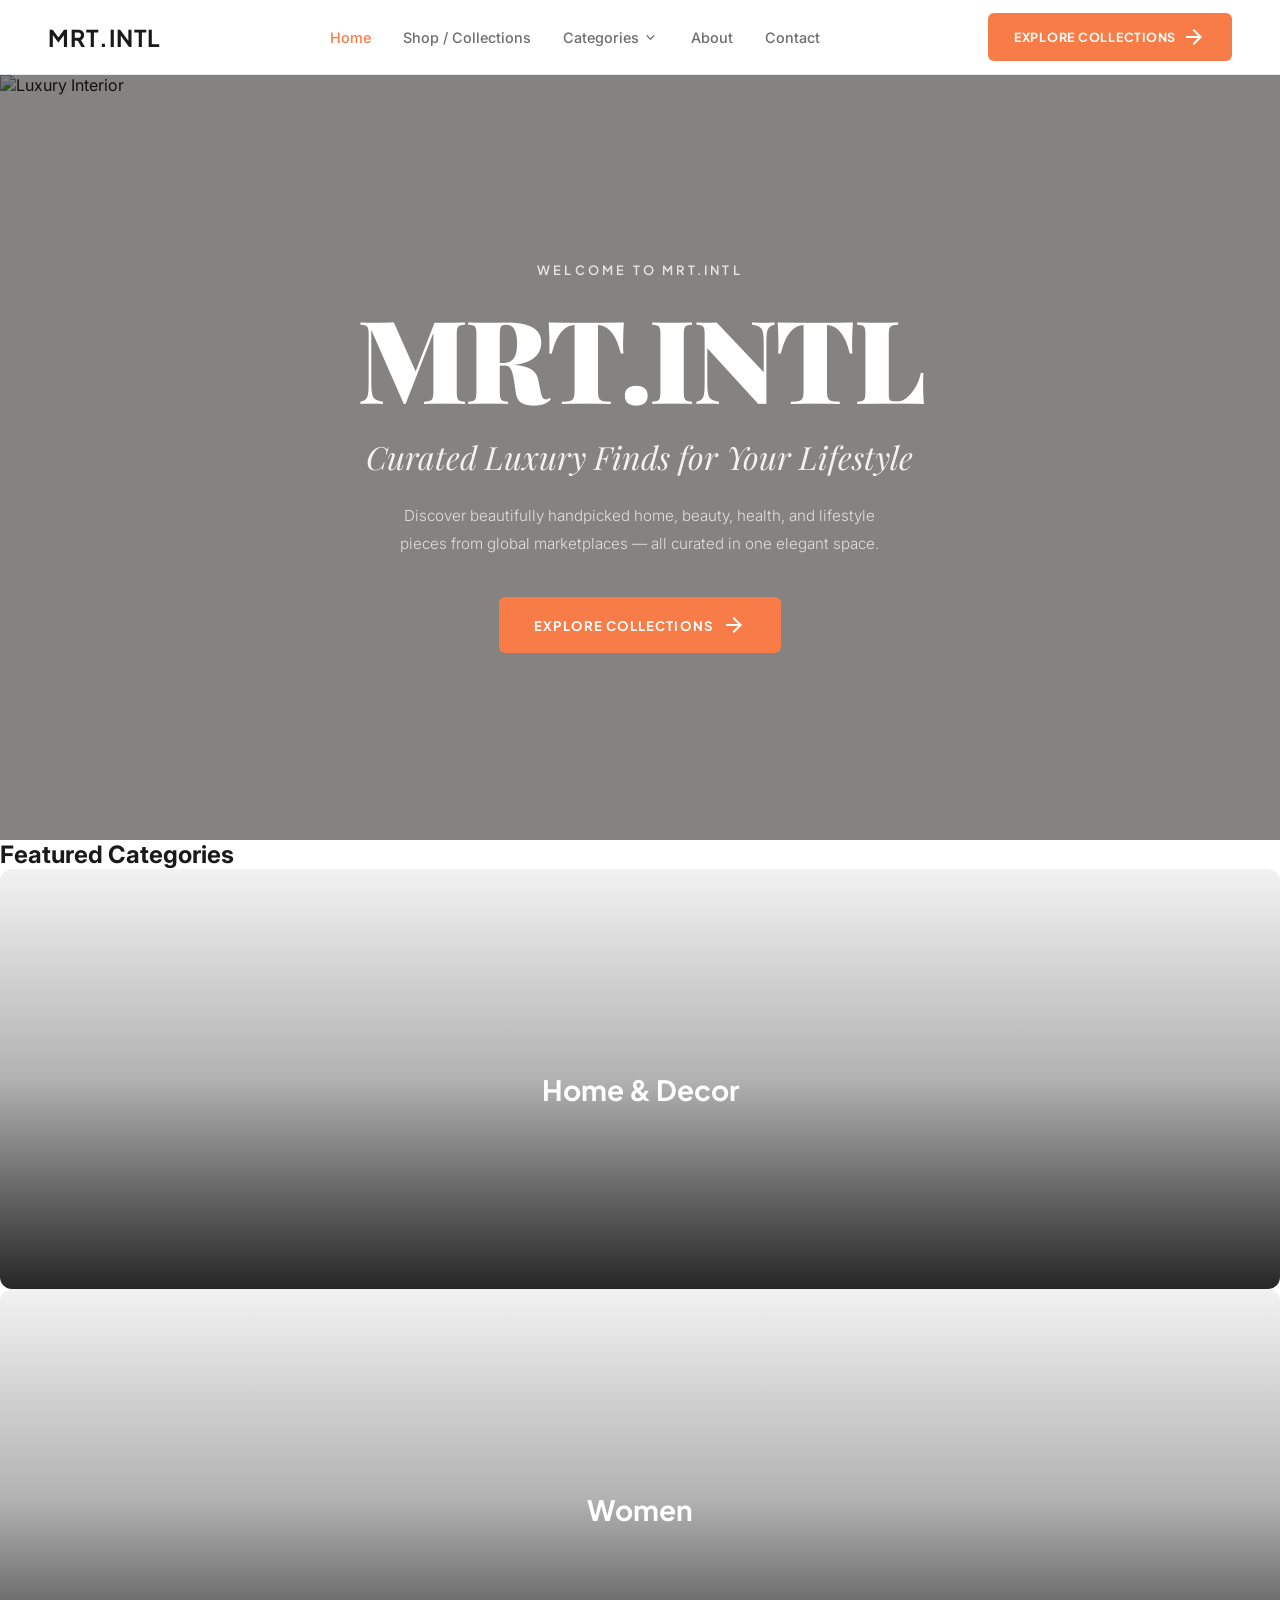
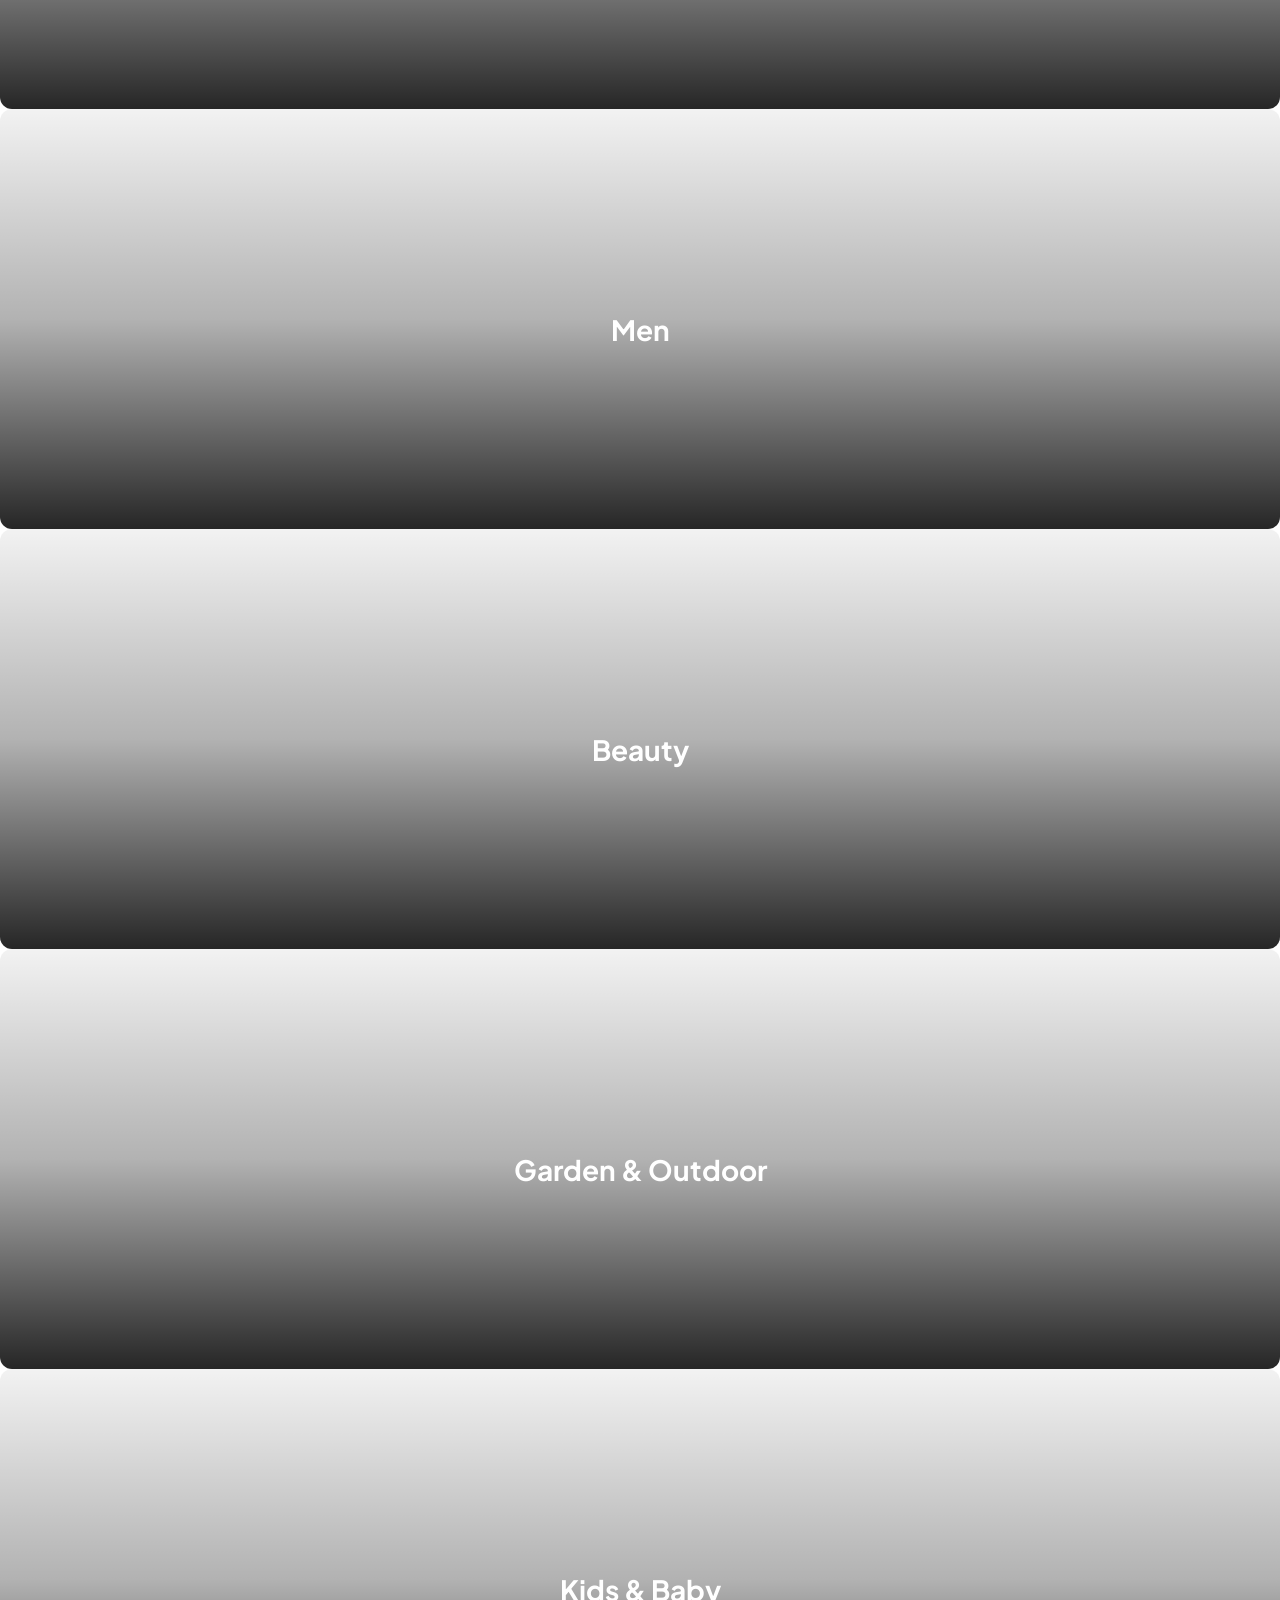
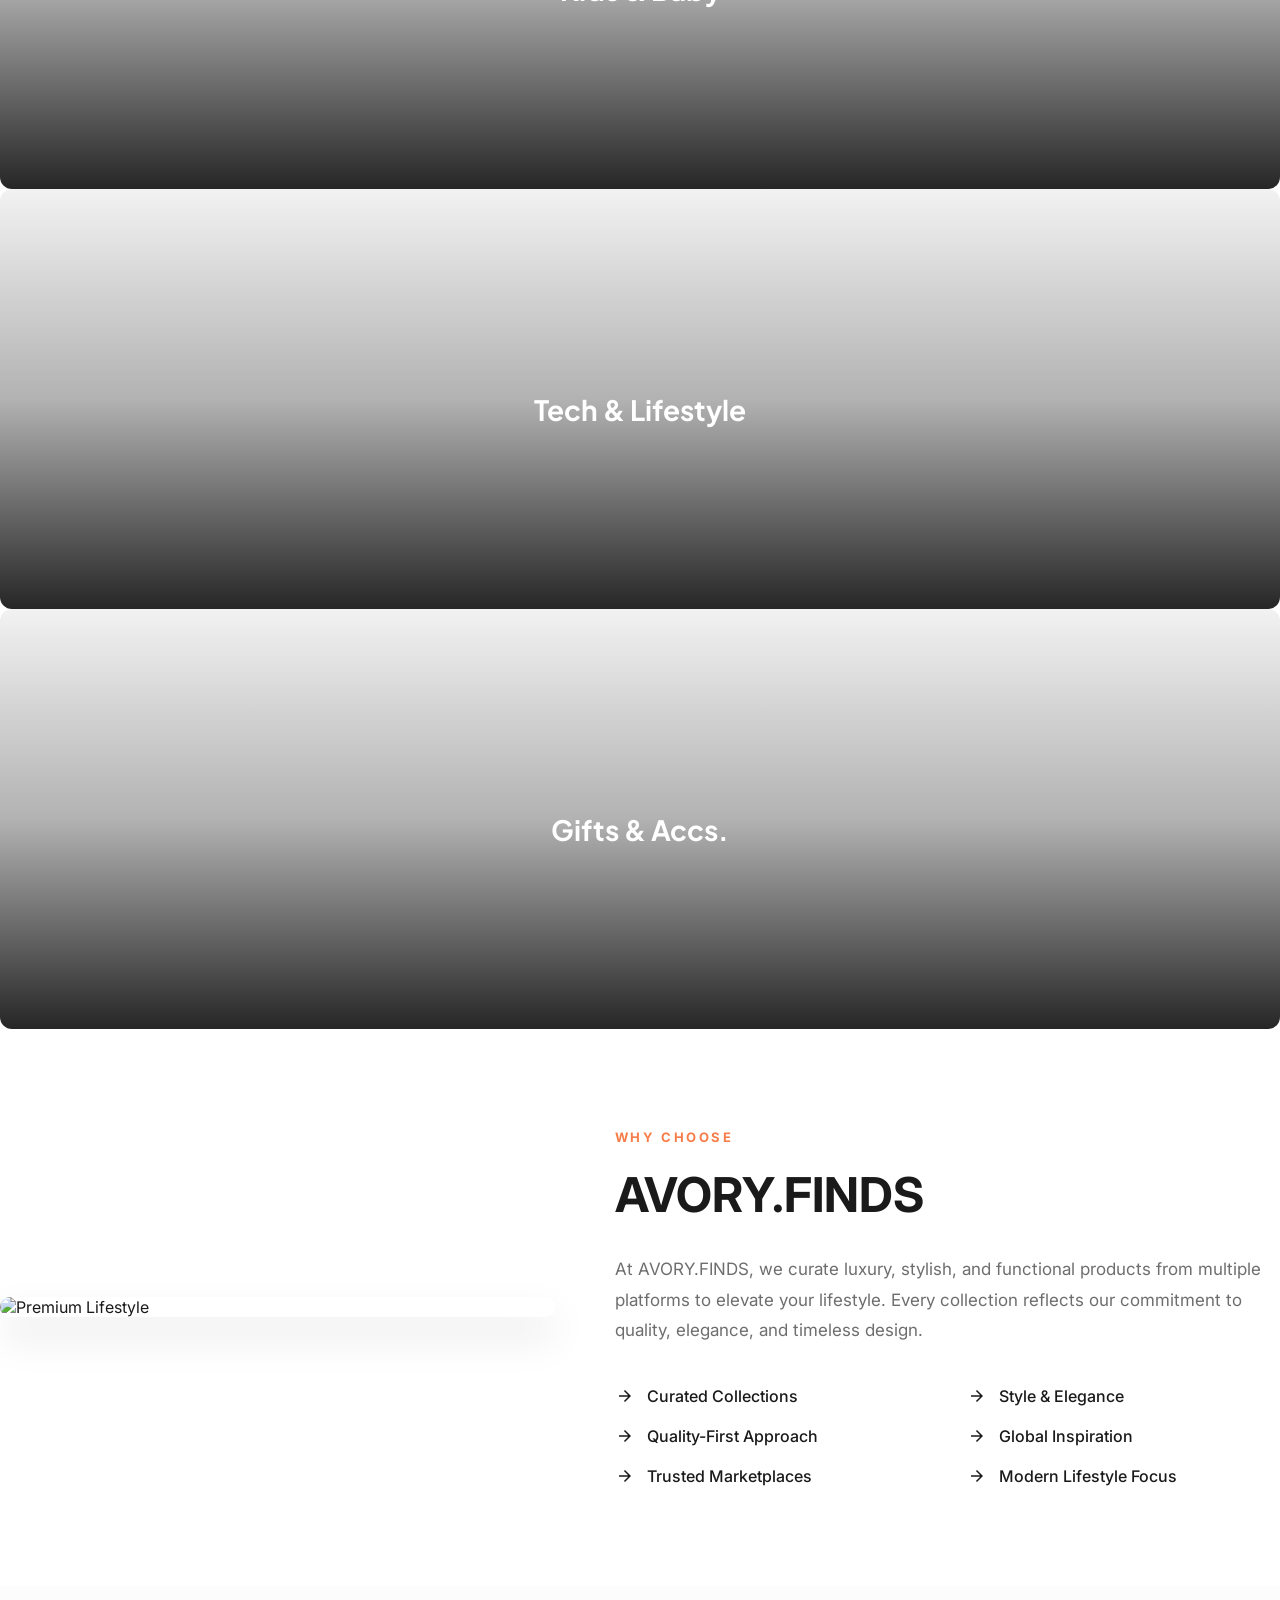
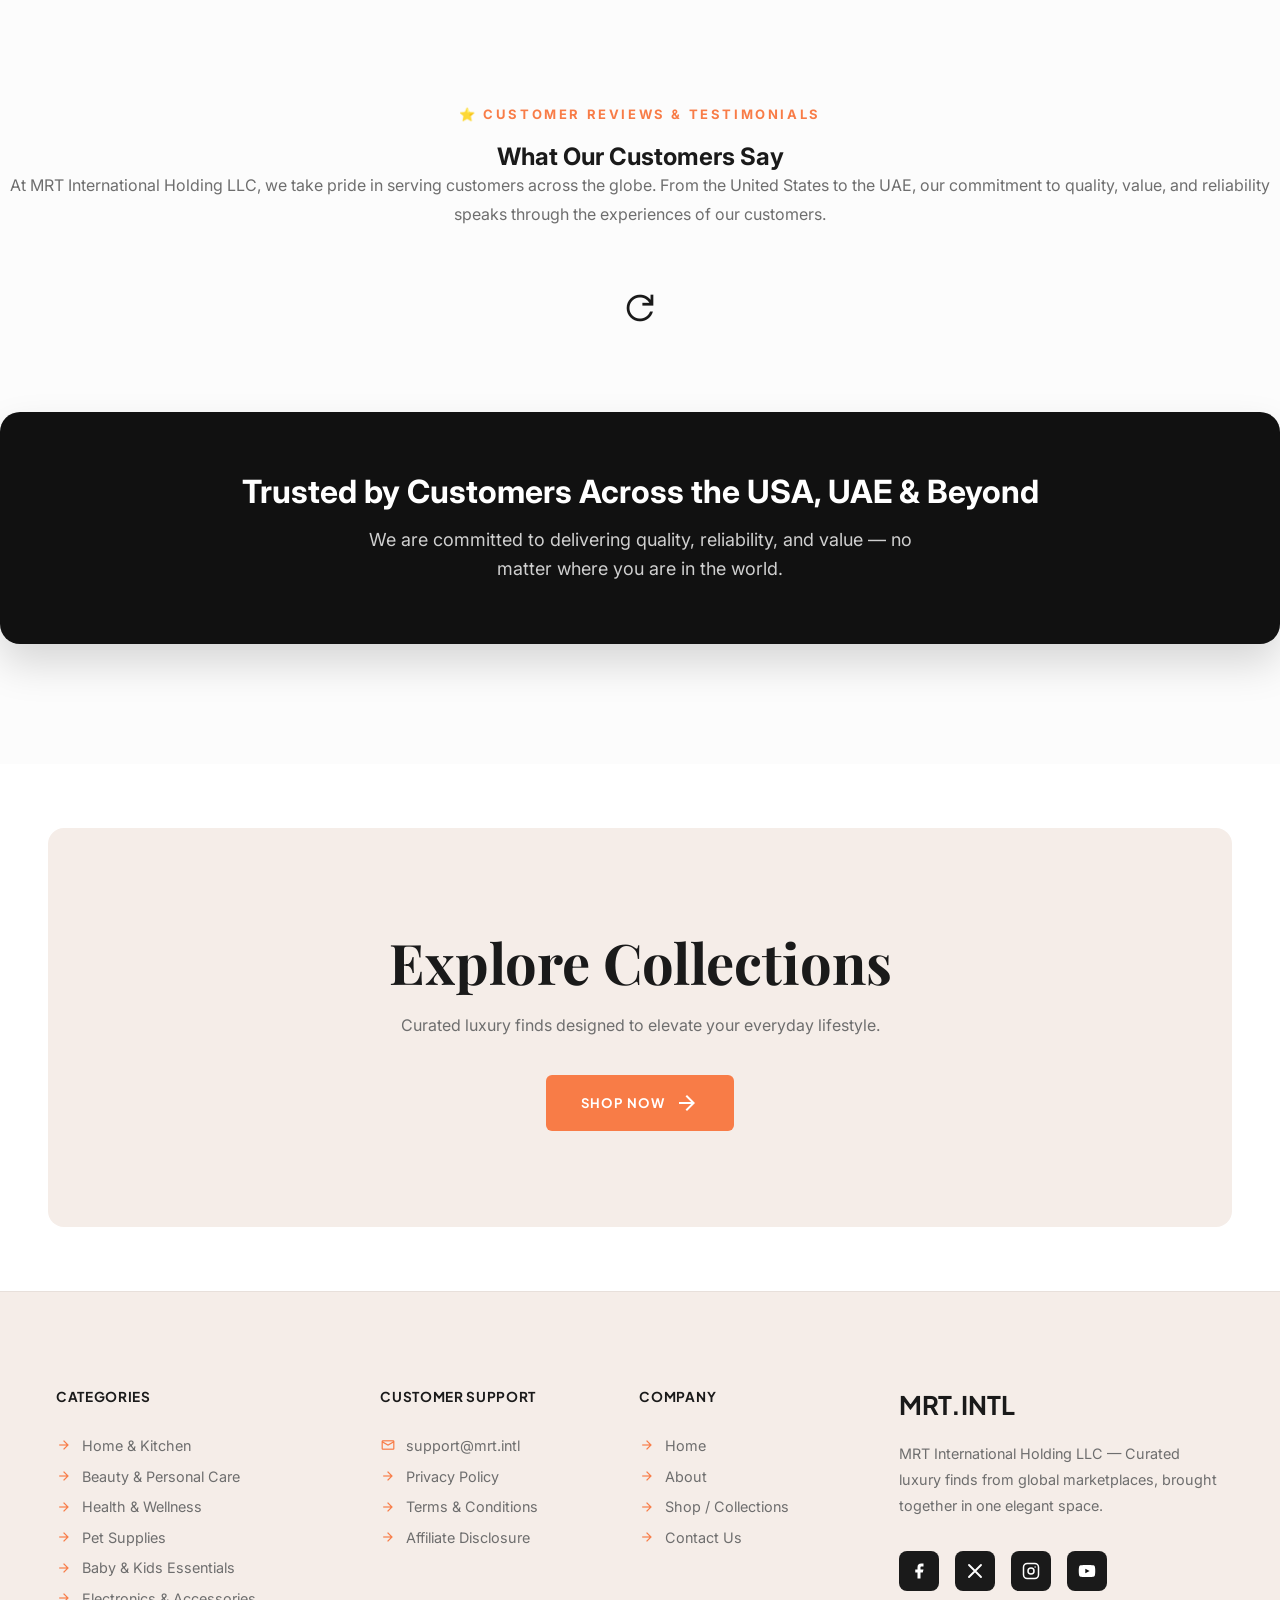
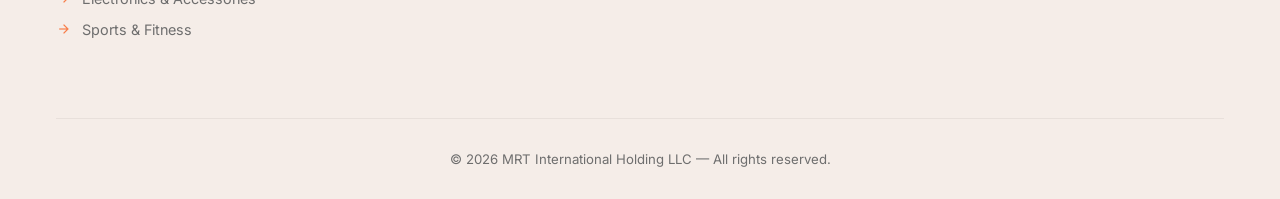
==== commit 361fc400: "feat(avory): complete boutique overhaul including global community feedback, category hero system, a" ====
--- a/index.html
+++ b/index.html
@@ -3,156 +3,328 @@
 <head>
     <meta charset="UTF-8">
     <meta name="viewport" content="width=device-width, initial-scale=1.0, maximum-scale=1.0, user-scalable=no">
-    <title>MRT International | Curated Finds</title>
-    <link href="https://fonts.googleapis.com/css2?family=Inter:wght@300;400;500;600&family=Plus+Jakarta+Sans:wght@500;600;700&display=swap" rel="stylesheet">
+    <title>MRT International | Curated Luxury Finds</title>
+    <meta name="description" content="Discover beautifully handpicked home, beauty, health, and lifestyle pieces from global marketplaces — all curated in one elegant space.">
+    <link href="https://fonts.googleapis.com/css2?family=Playfair+Display:ital,wght@0,700;0,800;0,900;1,400;1,600&family=Inter:wght@300;400;500;600&family=Plus+Jakarta+Sans:wght@500;600;700&display=swap" rel="stylesheet">
     <link href="https://fonts.googleapis.com/css2?family=Material+Symbols+Outlined:wght,FILL@300,0..1&display=swap" rel="stylesheet">
     <link rel="stylesheet" href="/src/style.css">
     <script type="module" src="/src/main.js"></script>
 </head>
-<body class="bg-background antialiased opacity-0 transition-opacity duration-500" onload="document.body.classList.remove('opacity-0')">
-    
-    <header class="w-full bg-white border-b border-gray-100 py-5 px-6 md:px-12 flex items-center justify-between sticky top-0 z-50">
-        <a href="index.html" class="text-2xl md:text-3xl font-heading font-bold text-[#1e293b] tracking-wide">MRT.INTL</a>
-        
-        <nav class="hidden lg:flex gap-8">
-            <a href="index.html" class="text-[15px] font-medium text-[#1e293b] hover:text-brand-btn transition">Home</a>
-            <a href="categories.html" class="text-[15px] font-medium text-[#67768e] hover:text-brand-btn transition">Shop / Collections</a>
-            <a href="categories.html" class="text-[15px] font-medium text-[#67768e] hover:text-brand-btn transition">Categories</a>
-            <a href="about.html" class="text-[15px] font-medium text-[#67768e] hover:text-brand-btn transition">About</a>
-            <a href="contact.html" class="text-[15px] font-medium text-[#67768e] hover:text-brand-btn transition">Contact</a>
+<body onload="document.body.classList.add('loaded')">
+
+    <header class="mrt-nav">
+        <a href="index.html" class="mrt-nav-logo">MRT.INTL</a>
+
+        <nav class="mrt-nav-links">
+            <a href="index.html" class="active">Home</a>
+            <a href="categories.html">Shop / Collections</a>
+            <div class="nav-dropdown-container">
+                <a href="categories.html" style="display:flex;align-items:center;gap:3px;">
+                    Categories <span class="material-symbols-outlined" style="font-size:17px;">expand_more</span>
+                </a>
+                <div class="nav-dropdown">
+                    <a href="category.html?c=home-kitchen"         class="nav-dropdown-item">Home &amp; Kitchen</a>
+                    <a href="category.html?c=beauty-personal-care" class="nav-dropdown-item">Beauty &amp; Personal Care</a>
+                    <a href="category.html?c=health-wellness"      class="nav-dropdown-item">Health &amp; Wellness</a>
+                    <a href="category.html?c=pet-supplies"         class="nav-dropdown-item">Pet Supplies</a>
+                    <a href="category.html?c=baby-kids-essentials" class="nav-dropdown-item">Baby &amp; Kids Essentials</a>
+                    <a href="category.html?c=electronics-accessories" class="nav-dropdown-item">Electronics &amp; Accessories</a>
+                    <a href="category.html?c=sports-fitness"       class="nav-dropdown-item">Sports &amp; Fitness</a>
+                </div>
+            </div>
+            <a href="about.html">About</a>
+            <a href="contact.html">Contact</a>
         </nav>
 
-        <div class="flex items-center gap-5">
-            <a href="categories.html" class="hidden md:inline-flex items-center gap-2 bg-brand-btn hover:bg-brand-btn-hover text-white text-sm font-semibold py-3 px-7 rounded-lg transition-colors">
-                EXPLORE <span class="material-symbols-outlined text-[18px]">arrow_forward</span>
-            </a>
-            <button class="text-[#1e293b] hover:text-brand-btn transition lg:hidden">
-                <span class="material-symbols-outlined text-[28px]">menu</span>
+        <div class="mrt-nav-right">
+            <a href="categories.html" class="nav-cta" id="nav-explore-btn">
+                EXPLORE COLLECTIONS
+                <span class="material-symbols-outlined">arrow_forward</span>
+            </a>
+            <button class="nav-menu-btn" id="mobileMenuToggle" aria-label="Open menu">
+                <span class="material-symbols-outlined">menu</span>
             </button>
-            <a href="cart.html" class="relative text-[#1e293b] hover:text-brand-btn transition">
-                <span class="material-symbols-outlined text-[28px]">shopping_bag</span>
-                <span class="cart-counter absolute -top-1 -right-2 bg-brand-btn text-white text-[10px] w-[18px] h-[18px] rounded-full flex items-center justify-center font-bold">0</span>
-            </a>
         </div>
     </header>
 
+    <div class="mobile-nav" id="mobileNav">
+        <div class="mobile-nav-panel">
+            <button class="mobile-nav-close" id="mobileNavClose">
+                <span class="material-symbols-outlined">close</span>
+            </button>
+            <a href="index.html" class="active">
+                <span class="material-symbols-outlined" style="font-size:18px;color:var(--orange)">home</span> Home
+            </a>
+            <a href="categories.html">
+                <span class="material-symbols-outlined" style="font-size:18px;">storefront</span> Shop / Collections
+            </a>
+            <a href="category.html?c=home-kitchen">
+                <span class="material-symbols-outlined" style="font-size:18px;">chair</span> Home &amp; Kitchen
+            </a>
+            <a href="category.html?c=beauty-personal-care">
+                <span class="material-symbols-outlined" style="font-size:18px;">spa</span> Beauty &amp; Personal Care
+            </a>
+            <a href="category.html?c=health-wellness">
+                <span class="material-symbols-outlined" style="font-size:18px;">favorite</span> Health &amp; Wellness
+            </a>
+            <a href="category.html?c=pet-supplies">
+                <span class="material-symbols-outlined" style="font-size:18px;">pets</span> Pet Supplies
+            </a>
+            <a href="category.html?c=baby-kids-essentials">
+                <span class="material-symbols-outlined" style="font-size:18px;">child_care</span> Baby &amp; Kids
+            </a>
+            <a href="category.html?c=electronics-accessories">
+                <span class="material-symbols-outlined" style="font-size:18px;">devices</span> Electronics
+            </a>
+            <a href="category.html?c=sports-fitness">
+                <span class="material-symbols-outlined" style="font-size:18px;">fitness_center</span> Sports &amp; Fitness
+            </a>
+            <a href="about.html">
+                <span class="material-symbols-outlined" style="font-size:18px;">info</span> About
+            </a>
+            <a href="contact.html">
+                <span class="material-symbols-outlined" style="font-size:18px;">mail</span> Contact
+            </a>
+        </div>
+        <div style="flex:1" id="mobileNavBackdrop"></div>
+    </div>
+
     <main>
-        <section class="w-full flex flex-col lg:flex-row min-h-[85vh]">
-            <div class="w-full lg:w-1/2 flex flex-col justify-center px-8 py-16 md:px-16 lg:px-24 bg-white">
-                <h6 class="text-sm font-heading tracking-widest text-[#67768e] uppercase mb-4">Welcome to MRT.INTL</h6>
-                <h1 class="text-5xl md:text-7xl font-heading font-bold text-[#1e293b] mb-6 leading-[1.1]">Curated Luxury Finds for Your Lifestyle</h1>
-                <p class="text-lg text-[#67768e] mb-10 max-w-md leading-relaxed font-light">
-                    Discover beautifully handpicked home, fashion, beauty, and lifestyle pieces from global marketplaces — all curated in one elegant space.
+        <section class="hero-section">
+            <!-- Using our high-end generated hero image (Person-free version) -->
+            <img src="/assets/editorial_v3/hero_v4_no_people.png" alt="Luxury Interior" class="hero-bg" loading="eager">
+            <div class="hero-overlay"></div>
+            <div class="hero-content">
+                <p class="hero-eyebrow">Welcome to MRT.INTL</p>
+                <h1 class="hero-title">MRT.INTL</h1>
+                <p class="hero-subtitle">Curated Luxury Finds for Your Lifestyle</p>
+                <p class="hero-desc">
+                    Discover beautifully handpicked home, beauty, health, and lifestyle<br>
+                    pieces from global marketplaces — all curated in one elegant space.
                 </p>
-                <a href="#featured" class="inline-flex self-start items-center gap-2 bg-brand-btn hover:bg-brand-btn-hover text-white font-semibold text-sm tracking-wide py-4 px-8 rounded-lg transition-colors">
-                    EXPLORE COLLECTIONS <span class="material-symbols-outlined text-lg">arrow_forward</span>
-                </a>
-            </div>
-            <div class="w-full lg:w-1/2 h-[50vh] lg:h-auto">
-                <img src="https://images.unsplash.com/photo-1618221195710-dd6b41faaea6?q=80&w=2000&auto=format&fit=crop" class="w-full h-full object-cover" alt="Interior Aesthetic">
+                <a href="categories.html" class="hero-cta">
+                    EXPLORE COLLECTIONS
+                    <span class="material-symbols-outlined">arrow_forward</span>
+                </a>
             </div>
         </section>
 
-        <section id="featured" class="py-24 px-6 md:px-12 max-w-[1600px] mx-auto bg-white">
+        <section class="py-24 px-6 md:px-12 max-w-[1600px] mx-auto bg-white" id="featured">
             <div class="text-center mb-16">
-                <h2 class="text-4xl font-heading font-bold text-[#1e293b]">Featured Categories</h2>
+                <h2 class="text-4xl md:text-5xl font-heading font-bold text-[#1e293b]">Featured Categories</h2>
             </div>
             
             <div class="grid grid-cols-1 md:grid-cols-2 lg:grid-cols-4 gap-6">
-                <a href="categories.html" class="category-card group">
-                    <img src="https://images.unsplash.com/photo-1616486338812-3dadae4b4ace?q=80&w=800&auto=format&fit=crop" alt="Home Decor" class="category-img">
-                    <div class="category-overlay"></div>
-                    <div class="category-content">
-                        <h3 class="category-title">Home & Decor</h3>
-                        <p class="category-desc">Curated luxury pieces to elevate your living space — elegant furniture, textiles, lighting, and timeless home accents.</p>
-                        <span class="category-btn">Read More</span>
-                    </div>
-                </a>
-
-                <a href="categories.html" class="category-card group">
-                    <img src="https://images.unsplash.com/photo-1483985988355-763728e1935b?q=80&w=800&auto=format&fit=crop" alt="Women" class="category-img">
-                    <div class="category-overlay"></div>
-                    <div class="category-content">
-                        <h3 class="category-title">Women</h3>
-                        <p class="category-desc">Chic, modern, and premium fashion essentials for women — clothing, bags, shoes, jewelry, and statement accessories.</p>
-                        <span class="category-btn">Read More</span>
-                    </div>
-                </a>
-
-                <a href="categories.html" class="category-card group">
-                    <img src="https://images.unsplash.com/photo-1617137968427-85924c800a22?q=80&w=800&auto=format&fit=crop" alt="Men" class="category-img">
-                    <div class="category-overlay"></div>
-                    <div class="category-content">
-                        <h3 class="category-title">Men</h3>
-                        <p class="category-desc">Sophisticated wardrobe staples and refined accessories crafted for the modern gentleman.</p>
-                        <span class="category-btn">Read More</span>
-                    </div>
-                </a>
-
-                <a href="categories.html" class="category-card group">
-                    <img src="https://images.unsplash.com/photo-1596462502278-27bf85033e5a?q=80&w=800&auto=format&fit=crop" alt="Beauty" class="category-img">
-                    <div class="category-overlay"></div>
-                    <div class="category-content">
-                        <h3 class="category-title">Beauty</h3>
-                        <p class="category-desc">High-end skincare, perfumes, haircare, and wellness essentials to elevate your daily beauty ritual.</p>
-                        <span class="category-btn">Read More</span>
-                    </div>
-                </a>
+                
+                <a href="category.html?c=home-kitchen" class="avory-cat-card group">
+                    <div class="avory-cat-bg" style="background-image: url('/assets/editorial_v3/cat_home.png');"></div>
+                    <div class="avory-cat-overlay"></div>
+                    <div class="avory-cat-content">
+                        <h3 class="avory-cat-title">Home & Decor</h3>
+                        <p class="avory-cat-desc">Curated luxury pieces to elevate your living space — elegant furniture, textiles, lighting, and timeless home accents.</p>
+                        <span class="avory-cat-btn">Read More</span>
+                    </div>
+                </a>
+
+                <a href="category.html?c=beauty-personal-care" class="avory-cat-card group">
+                    <div class="avory-cat-bg" style="background-image: url('/assets/editorial_v3/cat_women.png');"></div>
+                    <div class="avory-cat-overlay"></div>
+                    <div class="avory-cat-content">
+                        <h3 class="avory-cat-title">Women</h3>
+                        <p class="avory-cat-desc">Chic, modern, and premium fashion essentials for women — clothing, bags, shoes, jewelry, and statement accessories.</p>
+                        <span class="avory-cat-btn">Read More</span>
+                    </div>
+                </a>
+
+                <a href="category.html?c=sports-fitness" class="avory-cat-card group">
+                    <div class="avory-cat-bg" style="background-image: url('/assets/editorial_v3/cat_men.png');"></div>
+                    <div class="avory-cat-overlay"></div>
+                    <div class="avory-cat-content">
+                        <h3 class="avory-cat-title">Men</h3>
+                        <p class="avory-cat-desc">Sophisticated wardrobe staples and refined accessories crafted for the modern gentleman.</p>
+                        <span class="avory-cat-btn">Read More</span>
+                    </div>
+                </a>
+
+                <a href="category.html?c=beauty-personal-care" class="avory-cat-card group">
+                    <div class="avory-cat-bg" style="background-image: url('/assets/editorial_v3/cat_beauty.png');"></div>
+                    <div class="avory-cat-overlay"></div>
+                    <div class="avory-cat-content">
+                        <h3 class="avory-cat-title">Beauty</h3>
+                        <p class="avory-cat-desc">High-end skincare, perfumes, haircare, and wellness essentials to elevate your daily beauty ritual.</p>
+                        <span class="avory-cat-btn">Read More</span>
+                    </div>
+                </a>
+
+                <a href="category.html?c=home-kitchen" class="avory-cat-card group">
+                    <div class="avory-cat-bg" style="background-image: url('/assets/editorial_v3/cat_garden.png');"></div>
+                    <div class="avory-cat-overlay"></div>
+                    <div class="avory-cat-content">
+                        <h3 class="avory-cat-title">Garden & Outdoor</h3>
+                        <p class="avory-cat-desc">Stylish outdoor décor, lighting, and furniture to create the perfect serene and elegant outdoor space.</p>
+                        <span class="avory-cat-btn">Read More</span>
+                    </div>
+                </a>
+
+                <a href="category.html?c=baby-kids-essentials" class="avory-cat-card group">
+                    <div class="avory-cat-bg" style="background-image: url('/assets/editorial_v3/cat_kids.png');"></div>
+                    <div class="avory-cat-overlay"></div>
+                    <div class="avory-cat-content">
+                        <h3 class="avory-cat-title">Kids & Baby</h3>
+                        <p class="avory-cat-desc">Soft, safe, and beautifully designed clothing, toys, and essentials for little ones.</p>
+                        <span class="avory-cat-btn">Read More</span>
+                    </div>
+                </a>
+
+                <a href="category.html?c=electronics-accessories" class="avory-cat-card group">
+                    <div class="avory-cat-bg" style="background-image: url('/assets/editorial_v3/cat_tech.png');"></div>
+                    <div class="avory-cat-overlay"></div>
+                    <div class="avory-cat-content">
+                        <h3 class="avory-cat-title">Tech & Lifestyle</h3>
+                        <p class="avory-cat-desc">Smart gadgets, lifestyle must-haves, and modern accessories that enrich your daily routine.</p>
+                        <span class="avory-cat-btn">Read More</span>
+                    </div>
+                </a>
+
+                <a href="categories.html" class="avory-cat-card group">
+                    <div class="avory-cat-bg" style="background-image: url('/assets/editorial_v3/hero.png');"></div>
+                    <div class="avory-cat-overlay"></div>
+                    <div class="avory-cat-content">
+                        <h3 class="avory-cat-title">Gifts & Accs.</h3>
+                        <p class="avory-cat-desc">Timeless gift ideas and elegant accessories perfect for every occasion and personality.</p>
+                        <span class="avory-cat-btn">Read More</span>
+                    </div>
+                </a>
+
             </div>
         </section>
 
-        <section class="py-20 px-6 md:px-12 max-w-[1600px] mx-auto border-t border-gray-100">
-            <div class="text-center mb-16">
-                <h2 class="text-4xl font-heading font-bold text-[#1e293b]">Latest Arrivals</h2>
-            </div>
-            <div id="bestsellers-grid" class="products-list"></div>
+        
+        <!-- Why Choose AVORY Section -->
+        <section class="avory-why-section">
+            <div class="avory-why-img-container">
+                <img src="/assets/editorial_v3/why_choose.png" alt="Premium Lifestyle">
+            </div>
+            <div class="avory-why-content">
+                <span class="avory-why-tag">Why Choose</span>
+                <h2 class="avory-why-title font-heading">AVORY.FINDS</h2>
+                <p class="avory-why-desc">
+                    At AVORY.FINDS, we curate luxury, stylish, and functional products from multiple platforms to elevate your lifestyle. 
+                    Every collection reflects our commitment to quality, elegance, and timeless design.
+                </p>
+                
+                <div class="avory-benefits-grid">
+                    <div class="benefit-item">
+                        <span class="material-symbols-outlined benefit-icon">arrow_forward</span>
+                        Curated Collections
+                    </div>
+                    <div class="benefit-item">
+                        <span class="material-symbols-outlined benefit-icon">arrow_forward</span>
+                        Style & Elegance
+                    </div>
+                    <div class="benefit-item">
+                        <span class="material-symbols-outlined benefit-icon">arrow_forward</span>
+                        Quality-First Approach
+                    </div>
+                    <div class="benefit-item">
+                        <span class="material-symbols-outlined benefit-icon">arrow_forward</span>
+                        Global Inspiration
+                    </div>
+                    <div class="benefit-item">
+                        <span class="material-symbols-outlined benefit-icon">arrow_forward</span>
+                        Trusted Marketplaces
+                    </div>
+                    <div class="benefit-item">
+                        <span class="material-symbols-outlined benefit-icon">arrow_forward</span>
+                        Modern Lifestyle Focus
+                    </div>
+                </div>
+            </div>
         </section>
+
+        <!-- ⭐ Customer Reviews & Testimonials -->
+        <section class="global-community-section">
+            <span class="avory-why-tag" style="color: var(--orange);">⭐ Customer Reviews & Testimonials</span>
+            <h2 class="text-4xl md:text-5xl font-heading font-bold mb-4">What Our Customers Say</h2>
+            <p class="text-lg opacity-80 max-w-[800px] mx-auto mb-16" style="color: var(--muted); line-height: 1.8;">
+                At MRT International Holding LLC, we take pride in serving customers across the globe. From the United States to the UAE, our commitment to quality, value, and reliability speaks through the experiences of our customers.
+            </p>
+            
+            <div id="community-grid" class="testimonial-grid layout-regions">
+                <!-- Fetching via main.js (Regional Segments) -->
+                <div class="w-full text-center py-20 opacity-30">
+                    <span class="material-symbols-outlined animate-spin" style="font-size: 40px;">refresh</span>
+                </div>
+            </div>
+
+            <!-- Trust Statement Footer -->
+            <div class="trust-statement-banner">
+                <h3 class="font-heading">Trusted by Customers Across the USA, UAE & Beyond</h3>
+                <p>We are committed to delivering quality, reliability, and value — no matter where you are in the world.</p>
+            </div>
+        </section>
+
+        <div class="explore-banner">
+            <h2>Explore Collections</h2>
+            <p>Curated luxury finds designed to elevate your everyday lifestyle.</p>
+            <a href="categories.html" class="hero-cta">
+                SHOP NOW
+                <span class="material-symbols-outlined">arrow_forward</span>
+            </a>
+        </div>
     </main>
 
-    <footer class="bg-[#f9f6fe] pt-20 pb-10 border-t border-gray-200 mt-10">
-        <div class="max-w-[1600px] mx-auto px-6 md:px-12">
-            <div class="grid grid-cols-1 md:grid-cols-2 lg:grid-cols-4 gap-12 mb-16">
-                
-                <div>
-                    <h4 class="text-lg font-heading font-bold text-[#1e293b] mb-6">Categories</h4>
-                    <ul class="space-y-4 text-[15px] text-[#67768e]">
-                        <li><a href="categories.html" class="hover:text-brand-btn transition flex items-center gap-2"><span class="material-symbols-outlined text-[16px]">arrow_forward</span> Home & Decor</a></li>
-                        <li><a href="categories.html" class="hover:text-brand-btn transition flex items-center gap-2"><span class="material-symbols-outlined text-[16px]">arrow_forward</span> Women</a></li>
-                        <li><a href="categories.html" class="hover:text-brand-btn transition flex items-center gap-2"><span class="material-symbols-outlined text-[16px]">arrow_forward</span> Men</a></li>
-                        <li><a href="categories.html" class="hover:text-brand-btn transition flex items-center gap-2"><span class="material-symbols-outlined text-[16px]">arrow_forward</span> Beauty</a></li>
-                    </ul>
+    <footer class="mrt-footer">
+        <div class="footer-grid">
+            <div>
+                <p class="footer-col-title">Categories</p>
+                <ul class="footer-links">
+                    <li><a href="category.html?c=home-kitchen"><span class="material-symbols-outlined">arrow_forward</span> Home &amp; Kitchen</a></li>
+                    <li><a href="category.html?c=beauty-personal-care"><span class="material-symbols-outlined">arrow_forward</span> Beauty &amp; Personal Care</a></li>
+                    <li><a href="category.html?c=health-wellness"><span class="material-symbols-outlined">arrow_forward</span> Health &amp; Wellness</a></li>
+                    <li><a href="category.html?c=pet-supplies"><span class="material-symbols-outlined">arrow_forward</span> Pet Supplies</a></li>
+                    <li><a href="category.html?c=baby-kids-essentials"><span class="material-symbols-outlined">arrow_forward</span> Baby &amp; Kids Essentials</a></li>
+                    <li><a href="category.html?c=electronics-accessories"><span class="material-symbols-outlined">arrow_forward</span> Electronics &amp; Accessories</a></li>
+                    <li><a href="category.html?c=sports-fitness"><span class="material-symbols-outlined">arrow_forward</span> Sports &amp; Fitness</a></li>
+                </ul>
+            </div>
+
+            <div>
+                <p class="footer-col-title">Customer Support</p>
+                <ul class="footer-links">
+                    <li><a href="mailto:support@mrt.intl"><span class="material-symbols-outlined">mail</span> support@mrt.intl</a></li>
+                    <li><a href="#"><span class="material-symbols-outlined">arrow_forward</span> Privacy Policy</a></li>
+                    <li><a href="#"><span class="material-symbols-outlined">arrow_forward</span> Terms &amp; Conditions</a></li>
+                    <li><a href="#"><span class="material-symbols-outlined">arrow_forward</span> Affiliate Disclosure</a></li>
+                </ul>
+            </div>
+
+            <div>
+                <p class="footer-col-title">Company</p>
+                <ul class="footer-links">
+                    <li><a href="index.html"><span class="material-symbols-outlined">arrow_forward</span> Home</a></li>
+                    <li><a href="about.html"><span class="material-symbols-outlined">arrow_forward</span> About</a></li>
+                    <li><a href="categories.html"><span class="material-symbols-outlined">arrow_forward</span> Shop / Collections</a></li>
+                    <li><a href="contact.html"><span class="material-symbols-outlined">arrow_forward</span> Contact Us</a></li>
+                </ul>
+            </div>
+
+            <div>
+                <p class="footer-brand-logo">MRT.INTL</p>
+                <p class="footer-brand-desc">
+                    MRT International Holding LLC — Curated luxury finds from global marketplaces, brought together in one elegant space.
+                </p>
+                <div class="footer-socials">
+                    <a href="#" aria-label="Facebook"><svg viewBox="0 0 24 24" xmlns="http://www.w3.org/2000/svg"><path d="M18 2h-3a5 5 0 0 0-5 5v3H7v4h3v8h4v-8h3l1-4h-4V7a1 1 0 0 1 1-1h3z"/></svg></a>
+                    <a href="#" aria-label="Twitter"><svg viewBox="0 0 24 24" xmlns="http://www.w3.org/2000/svg"><path d="M4 4l16 16M20 4L4 20" stroke="#fff" stroke-width="2.5" stroke-linecap="round" fill="none"/></svg></a>
+                    <a href="#" aria-label="Instagram"><svg viewBox="0 0 24 24" xmlns="http://www.w3.org/2000/svg"><rect x="2" y="2" width="20" height="20" rx="5" ry="5" fill="none" stroke="#fff" stroke-width="2"/><circle cx="12" cy="12" r="4" fill="none" stroke="#fff" stroke-width="2"/><circle cx="17.5" cy="6.5" r="1" fill="#fff"/></svg></a>
+                    <a href="#" aria-label="YouTube"><svg viewBox="0 0 24 24" xmlns="http://www.w3.org/2000/svg"><path d="M22.54 6.42a2.78 2.78 0 0 0-1.95-1.96C18.88 4 12 4 12 4s-6.88 0-8.59.46A2.78 2.78 0 0 0 1.46 6.42 29 29 0 0 0 1 12a29 29 0 0 0 .46 5.58A2.78 2.78 0 0 0 3.41 19.6C5.12 20 12 20 12 20s6.88 0 8.59-.46a2.78 2.78 0 0 0 1.96-1.95A29 29 0 0 0 23 12a29 29 0 0 0-.46-5.58z"/><polygon points="9.75,15.02 15.5,12 9.75,8.98 9.75,15.02" fill="#111"/></svg></a>
                 </div>
-
-                <div>
-                    <h4 class="text-lg font-heading font-bold text-[#1e293b] mb-6">Customer Support</h4>
-                    <ul class="space-y-4 text-[15px] text-[#67768e]">
-                        <li><a href="mailto:support@mrt.intl" class="hover:text-brand-btn transition flex items-center gap-2"><span class="material-symbols-outlined text-[16px]">mail</span> support@mrt.intl</a></li>
-                        <li><a href="#" class="hover:text-brand-btn transition flex items-center gap-2"><span class="material-symbols-outlined text-[16px]">arrow_forward</span> Privacy Policy</a></li>
-                        <li><a href="#" class="hover:text-brand-btn transition flex items-center gap-2"><span class="material-symbols-outlined text-[16px]">arrow_forward</span> Terms & Conditions</a></li>
-                    </ul>
-                </div>
-
-                <div>
-                    <h4 class="text-lg font-heading font-bold text-[#1e293b] mb-6">Company</h4>
-                    <ul class="space-y-4 text-[15px] text-[#67768e]">
-                        <li><a href="index.html" class="hover:text-brand-btn transition flex items-center gap-2"><span class="material-symbols-outlined text-[16px]">arrow_forward</span> Home</a></li>
-                        <li><a href="about.html" class="hover:text-brand-btn transition flex items-center gap-2"><span class="material-symbols-outlined text-[16px]">arrow_forward</span> About</a></li>
-                        <li><a href="contact.html" class="hover:text-brand-btn transition flex items-center gap-2"><span class="material-symbols-outlined text-[16px]">arrow_forward</span> Contact Us</a></li>
-                    </ul>
-                </div>
-
-                <div>
-                    <h3 class="text-3xl font-heading font-bold text-[#1e293b] mb-4 tracking-wide">MRT.INTL</h3>
-                    <p class="text-[15px] text-[#67768e] mb-6 leading-relaxed">
-                        Curated luxury finds from global marketplaces, brought together in one elegant space.
-                    </p>
-                </div>
-                
-            </div>
-            
-            <div class="border-t border-gray-200 pt-8 text-center">
-                <p class="text-sm text-[#67768e]">© 2026 MRT International. All rights reserved.</p>
-            </div>
+            </div>
+        </div>
+
+        <div class="footer-bottom">
+            <p>© 2026 MRT International Holding LLC — All rights reserved.</p>
         </div>
     </footer>
 </body>
--- a/src/style.css
+++ b/src/style.css
@@ -2,184 +2,724 @@
 @tailwind components;
 @tailwind utilities;
 
-html, body {
-  -webkit-font-smoothing: antialiased;
-  font-family: 'Inter', sans-serif;
-  color: #67768e;
-}
-
-h1, h2, h3, h4, h5, h6 {
-  font-family: 'Plus Jakarta Sans', sans-serif;
-  color: #1e293b;
+/* ===================================================
+   AVORY FINDS DESIGN — Applied to MRT.INTL
+=================================================== */
+:root {
+    --orange:      #f87c47;
+    --orange-hover:#DA138E;
+    --dark:        #111111;
+    --ink:         #1a1a1a;
+    --muted:       #6e6e6e;
+    --footer-bg:   #f5ede8;
+    --white:       #ffffff;
+    --border:      #e5e7eb;
+}
+
+* { box-sizing: border-box; margin: 0; padding: 0; }
+html { font-family: 'Inter', sans-serif; color: var(--ink); background: #fff; scroll-behavior: smooth; }
+body { opacity: 0; transition: opacity 0.4s ease; overflow-x: hidden; }
+body.loaded { opacity: 1; }
+
+::-webkit-scrollbar { width: 6px; }
+::-webkit-scrollbar-thumb { background: var(--orange); border-radius: 3px; }
+
+/* ── NAVBAR ── */
+.mrt-nav {
+    position: sticky; top: 0; z-index: 100;
+    background: #fff;
+    border-bottom: 1px solid var(--border);
+    display: flex; align-items: center; justify-content: space-between;
+    padding: 0 3rem; height: 75px;
+}
+.mrt-nav-logo {
+    font-family: 'Plus Jakarta Sans', sans-serif;
+    font-size: 1.45rem; font-weight: 700;
+    letter-spacing: 0.04em; color: var(--ink);
+    text-decoration: none;
+}
+.mrt-nav-links { display: flex; align-items: center; gap: 2rem; }
+.mrt-nav-links a {
+    font-size: 0.9rem; font-weight: 500;
+    text-decoration: none; color: var(--muted);
+    transition: color 0.2s;
+}
+.mrt-nav-links a.active, .mrt-nav-links a:hover { color: var(--orange); }
+
+/* --- Dropdown --- */
+.nav-dropdown-container { position: relative; }
+.nav-dropdown {
+    position: absolute; top: 100%; left: 0;
+    background: #fff; border: 1px solid var(--border);
+    border-radius: 8px; min-width: 240px; padding: 0.75rem 0;
+    box-shadow: 0 12px 32px rgba(0,0,0,0.1);
+    opacity: 0; visibility: hidden;
+    transform: translateY(10px);
+    transition: all 0.3s cubic-bezier(0.16, 1, 0.3, 1);
+    z-index: 1000;
+}
+.nav-dropdown-container:hover .nav-dropdown {
+    opacity: 1; visibility: visible;
+    transform: translateY(0);
+}
+.nav-dropdown-item {
+    display: block; padding: 0.65rem 1.5rem;
+    font-size: 0.875rem; color: var(--muted) !important;
+    text-decoration: none; transition: background 0.15s, color 0.15s;
+}
+.nav-dropdown-item:hover { background: #fdf7f4; color: var(--orange) !important; transform: translateX(5px); }
+
+.mrt-nav-right { display: flex; align-items: center; gap: 1rem; }
+.nav-cta {
+    display: inline-flex; align-items: center; gap: 0.4rem;
+    background: var(--orange); color: #fff;
+    font-family: 'Plus Jakarta Sans', sans-serif;
+    font-size: 0.78rem; font-weight: 700; letter-spacing: 0.06em;
+    padding: 0.75rem 1.6rem; border-radius: 6px;
+    text-decoration: none; transition: all 0.25s ease;
+}
+.nav-cta:hover { background: var(--orange-hover); transform: translateY(-1px); box-shadow: 0 4px 15px rgba(248, 124, 71, 0.3); }
+
+.nav-menu-btn {
+    display: none; background: none; border: none; cursor: pointer;
+    color: var(--ink);
+}
+
+/* ── MOBILE NAV ── */
+.mobile-nav {
+    display: none; position: fixed; top: 0; left: 0; right: 0; bottom: 0;
+    background: rgba(0,0,0,0.5); z-index: 300;
+    backdrop-filter: blur(2px);
+}
+.mobile-nav.open { display: flex; }
+.mobile-nav-panel {
+    background: #fff; width: 300px; height: 100%;
+    padding: 2.5rem 2rem; display: flex; flex-direction: column; gap: 0.5rem;
+    box-shadow: 10px 0 30px rgba(0,0,0,0.1);
+}
+.mobile-nav-close {
+    align-self: flex-end; background: none; border: none;
+    cursor: pointer; margin-bottom: 2rem;
+}
+.mobile-nav-panel a {
+    font-size: 1.05rem; font-weight: 500; color: var(--muted);
+    text-decoration: none; padding: 1rem 0;
+    border-bottom: 1px solid #f3f4f6;
+    display: flex; align-items: center; gap: 0.75rem;
+}
+.mobile-nav-panel a:hover, .mobile-nav-panel a.active { color: var(--orange); }
+
+/* ── HERO ── */
+.hero-section {
+    position: relative; width: 100%; min-height: 550px;
+    height: 85vh; max-height: 800px;
+    overflow: hidden; display: flex; align-items: center; justify-content: center;
+}
+.hero-bg {
+    position: absolute; inset: 0; width: 100%; height: 100%;
+    object-fit: cover; object-position: center;
+}
+.hero-overlay {
+    position: absolute; inset: 0;
+    background: rgba(10, 8, 6, 0.5);
+}
+.hero-content {
+    position: relative; z-index: 2; text-align: center;
+    padding: 2rem 1.5rem; max-width: 800px;
+    color: #fff;
+}
+.hero-eyebrow {
+    font-family: 'Plus Jakarta Sans', sans-serif;
+    font-size: 0.8rem; font-weight: 600;
+    letter-spacing: 0.25em; text-transform: uppercase;
+    color: rgba(255,255,255,0.8); margin-bottom: 1.5rem;
+}
+.hero-title {
+    font-family: 'Playfair Display', serif;
+    font-size: clamp(3.5rem, 9vw, 8rem);
+    font-weight: 900; line-height: 0.95;
+    margin-bottom: 1.5rem; letter-spacing: -0.02em;
+}
+.hero-subtitle {
+    font-family: 'Playfair Display', serif; font-style: italic;
+    font-size: clamp(1.3rem, 3vw, 2rem); font-weight: 400;
+    opacity: 0.9; margin-bottom: 1.5rem;
+}
+.hero-desc {
+    font-size: 0.95rem; font-weight: 300;
+    color: rgba(255,255,255,0.75); margin: 0 auto 2.5rem; line-height: 1.8;
+    max-width: 540px;
+}
+.hero-cta {
+    display: inline-flex; align-items: center; gap: 0.6rem;
+    background: var(--orange); color: #fff;
+    font-family: 'Plus Jakarta Sans', sans-serif;
+    font-size: 0.82rem; font-weight: 700; letter-spacing: 0.08em;
+    padding: 1rem 2.2rem; border-radius: 6px;
+    text-decoration: none; transition: all 0.3s ease;
+}
+.hero-cta:hover { background: var(--orange-hover); transform: translateY(-3px); box-shadow: 0 10px 25px rgba(248, 124, 71, 0.35); }
+
+/* ── CATEGORIES ── */
+.categories-section { padding: 6rem 3rem; max-width: 1600px; margin: 0 auto; }
+.section-heading {
+    font-family: 'Playfair Display', serif; font-size: clamp(2.2rem, 5vw, 3rem);
+    font-weight: 700; color: var(--ink); text-align: center; margin-bottom: 4rem;
+}
+.categories-grid { display: grid; grid-template-columns: repeat(4, 1fr); gap: 1.5rem; }
+.cat-card {
+    position: relative; border-radius: 12px; overflow: hidden;
+    cursor: pointer; text-decoration: none; aspect-ratio: 10/13; display: block;
+}
+.cat-card-img {
+    width: 100%; height: 100%; object-fit: cover;
+    transition: transform 0.8s cubic-bezier(0.16, 1, 0.3, 1);
+}
+.cat-card:hover .cat-card-img { transform: scale(1.08); }
+.cat-card-overlay {
+    position: absolute; inset: 0;
+    background: linear-gradient(to top, rgba(15,12,10,0.95) 0%, rgba(15,12,10,0.3) 60%, transparent 100%);
+    transition: background 0.4s;
+}
+.cat-card:hover .cat-card-overlay {
+    background: linear-gradient(to top, rgba(15,12,10,0.98) 0%, rgba(15,12,10,0.5) 60%, rgba(15,12,10,0.1) 100%);
+}
+.cat-card-body { position: absolute; bottom: 0; left: 0; right: 0; padding: 2rem; color: #fff; }
+.cat-card-title {
+    font-family: 'Playfair Display', serif; font-size: 1.6rem; font-weight: 700;
+    margin-bottom: 0.75rem;
+}
+.cat-card-desc {
+    font-size: 0.825rem; font-weight: 300; line-height: 1.6; color: rgba(255,255,255,0.75);
+    margin-bottom: 1.25rem; display: -webkit-box; -webkit-line-clamp: 3; -webkit-box-orient: vertical; overflow: hidden;
+    opacity: 0; transform: translateY(10px); transition: all 0.4s ease 0.1s;
+}
+.cat-card:hover .cat-card-desc { opacity: 1; transform: translateY(0); }
+.cat-card-btn {
+    display: inline-block; border: 1px solid rgba(255,255,255,0.4);
+    color: #fff; font-size: 0.75rem; font-weight: 600; letter-spacing: 0.05em;
+    padding: 0.5rem 1.25rem; border-radius: 4px; transition: all 0.3s;
+}
+.cat-card:hover .cat-card-btn { background: var(--orange); border-color: var(--orange); }
+
+/* ── PRODUCT GRID (CMS SYNC) ── */
+.products-section { padding: 4rem 3rem; max-width: 1600px; margin: 0 auto; border-top: 1px solid var(--border); }
+.products-list {
+    display: flex; flex-wrap: wrap; margin: 0 -16px; row-gap: 48px; justify-content: center;
+}
+.product-item {
+    width: calc(25% - 32px); margin: 0 16px 40px;
+    position: relative; text-align: center; padding-bottom: 80px;
+}
+@media (max-width: 1100px) { .product-item { width: calc(33.333% - 32px); } }
+@media (max-width: 768px) { .product-item { width: calc(50% - 32px); } }
+@media (max-width: 480px) { .product-item { width: calc(100% - 32px); } }
+
+.product-item img {
+    margin-bottom: 24px; height: 320px; width: 100%;
+    object-fit: cover; border-radius: 12px; background: #fafafa;
+    transition: transform 0.4s ease;
+}
+.product-item:hover img { transform: translateY(-5px); }
+.product-title { 
+    font-size: 1.15rem; font-weight: 700; 
+    font-family: 'Plus Jakarta Sans', sans-serif; 
+    color: var(--ink); margin-bottom: 8px; 
+    line-height: 1.3;
+}
+.product-excerpt { font-size: 1rem; color: var(--muted); margin-bottom: 24px; font-weight: 500; }
+.product-buttons { position: absolute; bottom: 0; left: 0; width: 100%; text-align: center; }
+.product-buttons a.btn-primary {
+    background: var(--orange); padding: 14px 32px; display: inline-flex; align-items: center; justify-content: center;
+    border-radius: 50px; color: #fff; font-size: 0.8rem; font-weight: 700; 
+    letter-spacing: 0.05em; text-transform: uppercase;
+    transition: all 0.3s; cursor: pointer;
+}
+.product-buttons a.btn-primary:hover { 
+    background: var(--orange-hover); 
+    transform: scale(1.05);
+    box-shadow: 0 8px 15px rgba(218, 19, 142, 0.25);
+}
+
+/* ── EXPLORE BANNER ── */
+.explore-banner {
+    margin: 4rem 3rem; background: var(--footer-bg); border-radius: 16px;
+    padding: 6rem 2rem; text-align: center;
+}
+.explore-banner h2 {
+    font-family: 'Playfair Display', serif; font-size: clamp(2rem, 5vw, 3.5rem);
+    font-weight: 700; color: var(--ink); margin-bottom: 1rem;
+}
+.explore-banner p { font-size: 1rem; color: var(--muted); margin-bottom: 2.5rem; max-width: 600px; margin-inline: auto; }
+
+/* ── FOOTER ── */
+.mrt-footer { background: var(--footer-bg); border-top: 1px solid #e8e0db; padding: 6rem 3.5rem 0; }
+.footer-grid { display: grid; grid-template-columns: 2fr 1.5fr 1.5fr 2.5fr; gap: 4rem; max-width: 1400px; margin: 0 auto; padding-bottom: 5rem; }
+.footer-col-title { font-family: 'Plus Jakarta Sans', sans-serif; font-size: 0.85rem; font-weight: 700; letter-spacing: 0.05em; color: var(--ink); margin-bottom: 2rem; text-transform: uppercase; }
+.footer-links { list-style: none; display: flex; flex-direction: column; gap: 0.85rem; }
+.footer-links a { font-size: 0.9rem; color: var(--muted); text-decoration: none; display: flex; align-items: center; gap: 0.6rem; transition: color 0.2s; }
+.footer-links a:hover { color: var(--orange); }
+.footer-links a .material-symbols-outlined { font-size: 16px; color: var(--orange); }
+.footer-brand-logo { font-family: 'Plus Jakarta Sans', sans-serif; font-size: 1.6rem; font-weight: 700; color: var(--ink); margin-bottom: 1.25rem; }
+.footer-brand-desc { font-size: 0.9rem; color: var(--muted); line-height: 1.8; margin-bottom: 2rem; max-width: 320px; }
+.footer-socials { display: flex; gap: 1rem; }
+.footer-socials a { width: 40px; height: 40px; border-radius: 8px; background: var(--ink); color: #fff; display: flex; align-items: center; justify-content: center; transition: background 0.3s; }
+.footer-socials a:hover { background: var(--orange); }
+.footer-socials svg { width: 18px; height: 18px; fill: #fff; }
+.footer-bottom { border-top: 1px solid #e8e0db; padding: 2rem 3.5rem; text-align: center; }
+.footer-bottom p { font-size: 0.825rem; color: var(--muted); }
+
+/* ── RESPONSIVE BITS ── */
+@media (max-width: 1024px) {
+    .mrt-nav { padding: 0 2rem; }
+    .nav-menu-btn { display: block; }
+    .mrt-nav-links, .nav-cta { display: none; }
+    .footer-grid { grid-template-columns: 1fr 1fr; gap: 3rem; }
+}
+@media (max-width: 640px) {
+    .mrt-nav { padding: 0 1.25rem; height: 65px; }
+    .hero-section { height: 75vh; }
+    .categories-section { padding: 4rem 1.25rem; }
+    .categories-grid { grid-template-columns: repeat(2, 1fr); gap: 1rem; }
+    .footer-grid { grid-template-columns: 1fr; gap: 3rem; }
+    .mrt-footer { padding-inline: 1.5rem; }
 }
 
 /* ==========================================================
-   FEATURED CATEGORY CARDS (From PDF layout)
+   EXACT AVORY FEATURED CATEGORY CARDS (From Image 2)
    ========================================================== */
-.category-card {
+.avory-cat-card {
   position: relative;
   display: block;
-  height: 450px;
-  border-radius: 16px;
+  height: 420px;
+  border-radius: 12px;
   overflow: hidden;
-}
-
-.category-img {
+  text-decoration: none;
+}
+
+.avory-cat-bg {
   position: absolute;
   inset: 0;
-  width: 100%;
-  height: 100%;
-  object-fit: cover;
+  background-size: cover;
+  background-position: center;
   transition: transform 0.7s cubic-bezier(0.25, 0.46, 0.45, 0.94);
-}
-
-.category-card:hover .category-img {
-  transform: scale(1.08);
-}
-
-.category-overlay {
+  z-index: 0;
+}
+
+/* Image zooms in slowly on hover */
+.avory-cat-card:hover .avory-cat-bg {
+  transform: scale(1.1);
+}
+
+.avory-cat-overlay {
   position: absolute;
   inset: 0;
-  background: linear-gradient(to top, rgba(0,0,0,0.8) 0%, rgba(0,0,0,0.2) 50%, rgba(0,0,0,0.1) 100%);
-  transition: background 0.4s ease;
-}
-
-.category-card:hover .category-overlay {
-  background: linear-gradient(to top, rgba(0,0,0,0.9) 0%, rgba(0,0,0,0.4) 60%, rgba(0,0,0,0.2) 100%);
-}
-
-.category-content {
+  background: linear-gradient(to top, rgba(0,0,0,0.85) 0%, rgba(0,0,0,0.3) 50%, rgba(0,0,0,0.05) 100%);
+  transition: background 0.5s ease;
+  z-index: 1;
+}
+
+/* Overlay gets slightly darker on hover so text pops */
+.avory-cat-card:hover .avory-cat-overlay {
+  background: linear-gradient(to top, rgba(0,0,0,0.95) 0%, rgba(0,0,0,0.6) 60%, rgba(0,0,0,0.2) 100%);
+}
+
+.avory-cat-content {
   position: absolute;
   inset: 0;
-  padding: 32px;
+  padding: 30px 20px;
   display: flex;
   flex-direction: column;
-  justify-content: flex-end;
-  text-align: left;
-}
-
-.category-title {
+  justify-content: center;
+  align-items: center;
+  text-align: center;
+  z-index: 2;
+  color: #fff;
+}
+
+/* Title sits lower, moves up on hover */
+.avory-cat-title {
+  font-family: 'Plus Jakarta Sans', sans-serif;
   font-size: 28px;
   font-weight: 700;
-  color: #ffffff !important;
-  margin-bottom: 8px;
-  transform: translateY(20px);
-  transition: transform 0.4s ease;
-}
-
-.category-desc {
+  color: #fff;
+  margin-bottom: 0;
+  transform: translateY(40px);
+  transition: transform 0.5s cubic-bezier(0.25, 0.46, 0.45, 0.94), margin-bottom 0.5s ease;
+}
+
+.avory-cat-card:hover .avory-cat-title {
+  transform: translateY(0);
+  margin-bottom: 12px;
+}
+
+/* Description is hidden, fades and slides up on hover */
+.avory-cat-desc {
   font-size: 15px;
   color: rgba(255,255,255,0.9);
-  line-height: 1.6;
-  margin-bottom: 16px;
+  line-height: 1.5;
+  margin-bottom: 20px;
+  max-height: 0;
   opacity: 0;
   transform: translateY(20px);
-  transition: all 0.4s ease;
-}
-
-.category-card:hover .category-title {
-  transform: translateY(0);
-}
-
-.category-card:hover .category-desc {
+  transition: all 0.5s cubic-bezier(0.25, 0.46, 0.45, 0.94);
+}
+
+.avory-cat-card:hover .avory-cat-desc {
+  max-height: 150px;
   opacity: 1;
   transform: translateY(0);
 }
 
-.category-btn {
+/* Pill button is hidden, fades and slides up on hover */
+.avory-cat-btn {
   display: inline-block;
-  color: #ffffff;
-  font-size: 14px;
+  font-size: 13px;
   font-weight: 600;
   text-transform: uppercase;
-  letter-spacing: 0.05em;
-  border-bottom: 2px solid transparent;
-  align-self: flex-start;
-  transition: border-color 0.3s ease;
-}
-
-.category-card:hover .category-btn {
-  border-color: #f87c47;
-}
-
+  letter-spacing: 0.1em;
+  padding: 10px 28px;
+  border: 2px solid #fff;
+  border-radius: 50px;
+  color: #fff;
+  opacity: 0;
+  transform: translateY(20px);
+  transition: all 0.5s cubic-bezier(0.25, 0.46, 0.45, 0.94);
+}
+
+.avory-cat-card:hover .avory-cat-btn {
+  opacity: 1;
+  transform: translateY(0);
+}
+
+.avory-cat-btn:hover {
+  background: #fff;
+  color: #000;
+}
 
 /* ==========================================================
-   PRODUCT GRID
+   AVORY BOUTIQUE OVERHAUL COMPONENTS
    ========================================================== */
-.products-list {
+
+/* Why Choose Section */
+.avory-why-section {
+    padding: 100px 0;
     display: flex;
     flex-wrap: wrap;
-    margin: 0 -16px;
-    row-gap: 40px;
-}
-
-.product-item {
-    width: calc(100% / 4 - 32px);
-    margin: 0 16px;
+    align-items: center;
+    gap: 60px;
+    max-width: 1400px;
+    margin: 0 auto;
+    position: relative;
+    overflow: hidden;
+}
+
+.avory-why-img-container {
+    flex: 1;
+    min-width: 300px;
+    max-width: 600px;
+    border-radius: 20px;
+    overflow: hidden;
+    box-shadow: 0 20px 40px rgba(0,0,0,0.1);
+}
+
+.avory-why-img-container img {
+    width: 100%;
+    height: auto;
+    display: block;
+}
+
+.avory-why-content {
+    flex: 1.2;
+    min-width: 300px;
+}
+
+.avory-why-tag {
+    color: var(--orange);
+    text-transform: uppercase;
+    letter-spacing: 0.2em;
+    font-size: 13px;
+    font-weight: 700;
+    margin-bottom: 20px;
+    display: block;
+}
+
+.avory-why-title {
+    font-size: 48px;
+    margin-bottom: 30px;
+}
+
+.avory-why-desc {
+    font-size: 17px;
+    line-height: 1.8;
+    color: var(--muted);
+    margin-bottom: 40px;
+}
+
+.avory-benefits-grid {
+    display: grid;
+    grid-template-columns: repeat(auto-fit, minmax(200px, 1fr));
+    gap: 20px 40px;
+}
+
+.benefit-item {
+    display: flex;
+    align-items: center;
+    gap: 12px;
+    font-size: 16px;
+    font-weight: 500;
+    color: var(--text);
+}
+
+.benefit-icon {
+    font-size: 20px;
+    color: var(--text);
+}
+
+/* Global Community (Social Proof) */
+.global-community-section {
+    padding: 120px 0;
+    background-color: #fcfcfc;
+    background-image: url('/assets/editorial_v3/dotted_map_bg.png');
+    background-size: cover;
+    background-position: center;
     position: relative;
     text-align: center;
-    padding-bottom: 60px;
-}
-
-@media (max-width: 1024px) {
-    .product-item { width: calc(100% / 2 - 32px); }
-}
-@media (max-width: 640px) {
-    .product-item { width: calc(100% - 32px); }
-}
-
-.product-item img {
-    margin-bottom: 20px;
-    height: 300px;
-    width: 100%;
-    object-fit: cover;
-    border-radius: 16px;
-    background-color: #f9f6fe;
-    transition: transform 0.4s ease;
-}
-
-.product-item:hover img {
+}
+
+.testimonial-grid {
+    display: grid;
+    grid-template-columns: repeat(auto-fit, minmax(300px, 1fr));
+    gap: 30px;
+    max-width: 1200px;
+    margin: 60px auto 0;
+    padding: 0 20px;
+}
+
+.testimonial-card {
+    background: #fff;
+    padding: 40px;
+    border-radius: 15px;
+    text-align: left;
+    box-shadow: 0 10px 30px rgba(0,0,0,0.05);
+    transition: transform 0.3s ease;
+}
+
+.testimonial-card:hover {
     transform: translateY(-5px);
 }
 
-.product-title {
+.testimonial-quote {
     font-size: 18px;
     font-weight: 600;
-    color: #1e293b;
-    margin-bottom: 6px;
-}
-
-.product-excerpt {
+    margin-bottom: 15px;
+    color: var(--text);
+}
+
+.testimonial-text {
+    font-size: 15px;
+    line-height: 1.7;
+    color: var(--muted);
+    margin-bottom: 25px;
+}
+
+.testimonial-author {
+    display: flex;
+    align-items: center;
+    gap: 15px;
+}
+
+.author-info h4 {
+    font-family: var(--font-sans);
+    font-size: 14px;
+    font-weight: 700;
+    margin: 0;
+}
+
+.author-info p {
+    font-size: 12px;
+    color: var(--muted);
+    margin: 0;
+}
+
+/* Category Hero Overhaul */
+.category-hero-v2 {
+    height: 60vh;
+    min-height: 400px;
+    position: relative;
+    display: flex;
+    flex-direction: column;
+    justify-content: center;
+    align-items: center;
+    text-align: center;
+    color: #fff;
+    background-size: cover;
+    background-position: center;
+}
+
+.category-hero-overlay {
+    position: absolute;
+    inset: 0;
+    background: rgba(0,0,0,0.5);
+    z-index: 1;
+}
+
+.category-hero-content {
+    position: relative;
+    z-index: 2;
+    max-width: 800px;
+    padding: 0 20px;
+}
+
+/* 4-Column Product Card V2 */
+.avory-product-grid {
+    display: grid;
+    grid-template-columns: repeat(auto-fit, minmax(280px, 1fr));
+    gap: 40px;
+    max-width: 1400px;
+    margin: 80px auto;
+    padding: 0 20px;
+}
+
+.prod-card-v2 {
+    background: #fff;
+    border-radius: 20px;
+    overflow: hidden;
+    transition: all 0.3s ease;
+    border: 1px solid #f0f0f0;
+}
+
+.prod-card-v2:hover {
+    box-shadow: 0 20px 40px rgba(0,0,0,0.08);
+    transform: translateY(-8px);
+}
+
+.prod-card-img-wrap {
+    height: 320px;
+    overflow: hidden;
+    background: #f8f8f8;
+}
+
+.prod-card-img-wrap img {
+    width: 100%;
+    height: 100%;
+    object-fit: cover;
+    transition: transform 0.6s ease;
+}
+
+.prod-card-v2:hover .prod-card-img-wrap img {
+    transform: scale(1.08);
+}
+
+.prod-card-info {
+    padding: 25px;
+}
+
+.prod-card-title {
+    font-family: var(--font-sans);
+    font-weight: 700;
+    font-size: 18px;
+    margin-bottom: 10px;
+    color: #1a1a1a;
+}
+
+.prod-card-price {
     font-size: 16px;
-    color: #67768e;
-    margin-bottom: 20px;
-}
-
-.product-buttons {
-    position: absolute;
-    bottom: 0;
-    left: 0;
-    width: 100%;
+    color: var(--muted);
+    margin-bottom: 25px;
+}
+
+.prod-card-actions {
+    display: flex;
+    gap: 10px;
+}
+
+.btn-details-avory {
+    flex: 1;
+    background: var(--orange);
+    color: #fff;
+    padding: 12px;
+    border-radius: 50px;
+    font-size: 13px;
+    font-weight: 600;
     text-align: center;
-}
-
-.product-buttons a.btn-primary {
-    background: #f87c47;
-    padding: 12px 24px;
-    display: inline-flex;
+    text-transform: uppercase;
+    letter-spacing: 0.1em;
+    transition: opacity 0.3s ease;
+}
+
+.btn-buy-avory {
+    flex: 1;
+    background: #DA138E;
+    color: #fff;
+    padding: 12px;
+    border-radius: 50px;
+    font-size: 13px;
+    font-weight: 600;
+    text-align: center;
+    text-transform: uppercase;
+    letter-spacing: 0.1em;
+    transition: opacity 0.3s ease;
+}
+
+.btn-details-avory:hover, .btn-buy-avory:hover {
+    opacity: 0.9;
+}
+
+/* Global Community Regional Styles */
+.testimonial-region {
+    margin-top: 60px;
+    text-align: left;
+}
+
+.testimonial-region:first-child {
+    margin-top: 0;
+}
+
+.region-header {
+    font-size: 22px;
+    font-weight: 700;
+    margin-bottom: 30px;
+    color: var(--text);
+    display: flex;
     align-items: center;
-    justify-content: center;
-    border-radius: 8px;
+    gap: 10px;
+}
+
+.testimonial-stars-wrap {
+    display: flex;
+    gap: 2px;
+    margin-bottom: 15px;
+}
+
+.testimonial-star {
+    color: #FFB800; /* Gold/Orange accent */
+    font-size: 20px;
+    font-variation-settings: 'FILL' 1;
+}
+
+/* Trust Statement Banner */
+.trust-statement-banner {
+    margin-top: 80px;
+    padding: 60px 40px;
+    background: #111;
     color: #fff;
-    font-size: 14px;
-    font-weight: 600;
-    text-transform: uppercase;
-    letter-spacing: 0.05em;
-    cursor: pointer;
-    transition: all 0.3s ease;
-}
-
-.product-buttons a.btn-primary:hover {
-    background: #DA138E;
-    transform: scale(1.05);
-}
+    border-radius: 20px;
+    text-align: center;
+    box-shadow: 0 20px 40px rgba(0,0,0,0.15);
+}
+
+.trust-statement-banner h3 {
+    font-size: 32px;
+    font-weight: 700;
+    margin-bottom: 15px;
+    color: #fff;
+}
+
+.trust-statement-banner p {
+    font-size: 18px;
+    color: rgba(255,255,255,0.8);
+    max-width: 600px;
+    margin: 0 auto;
+    line-height: 1.6;
+}
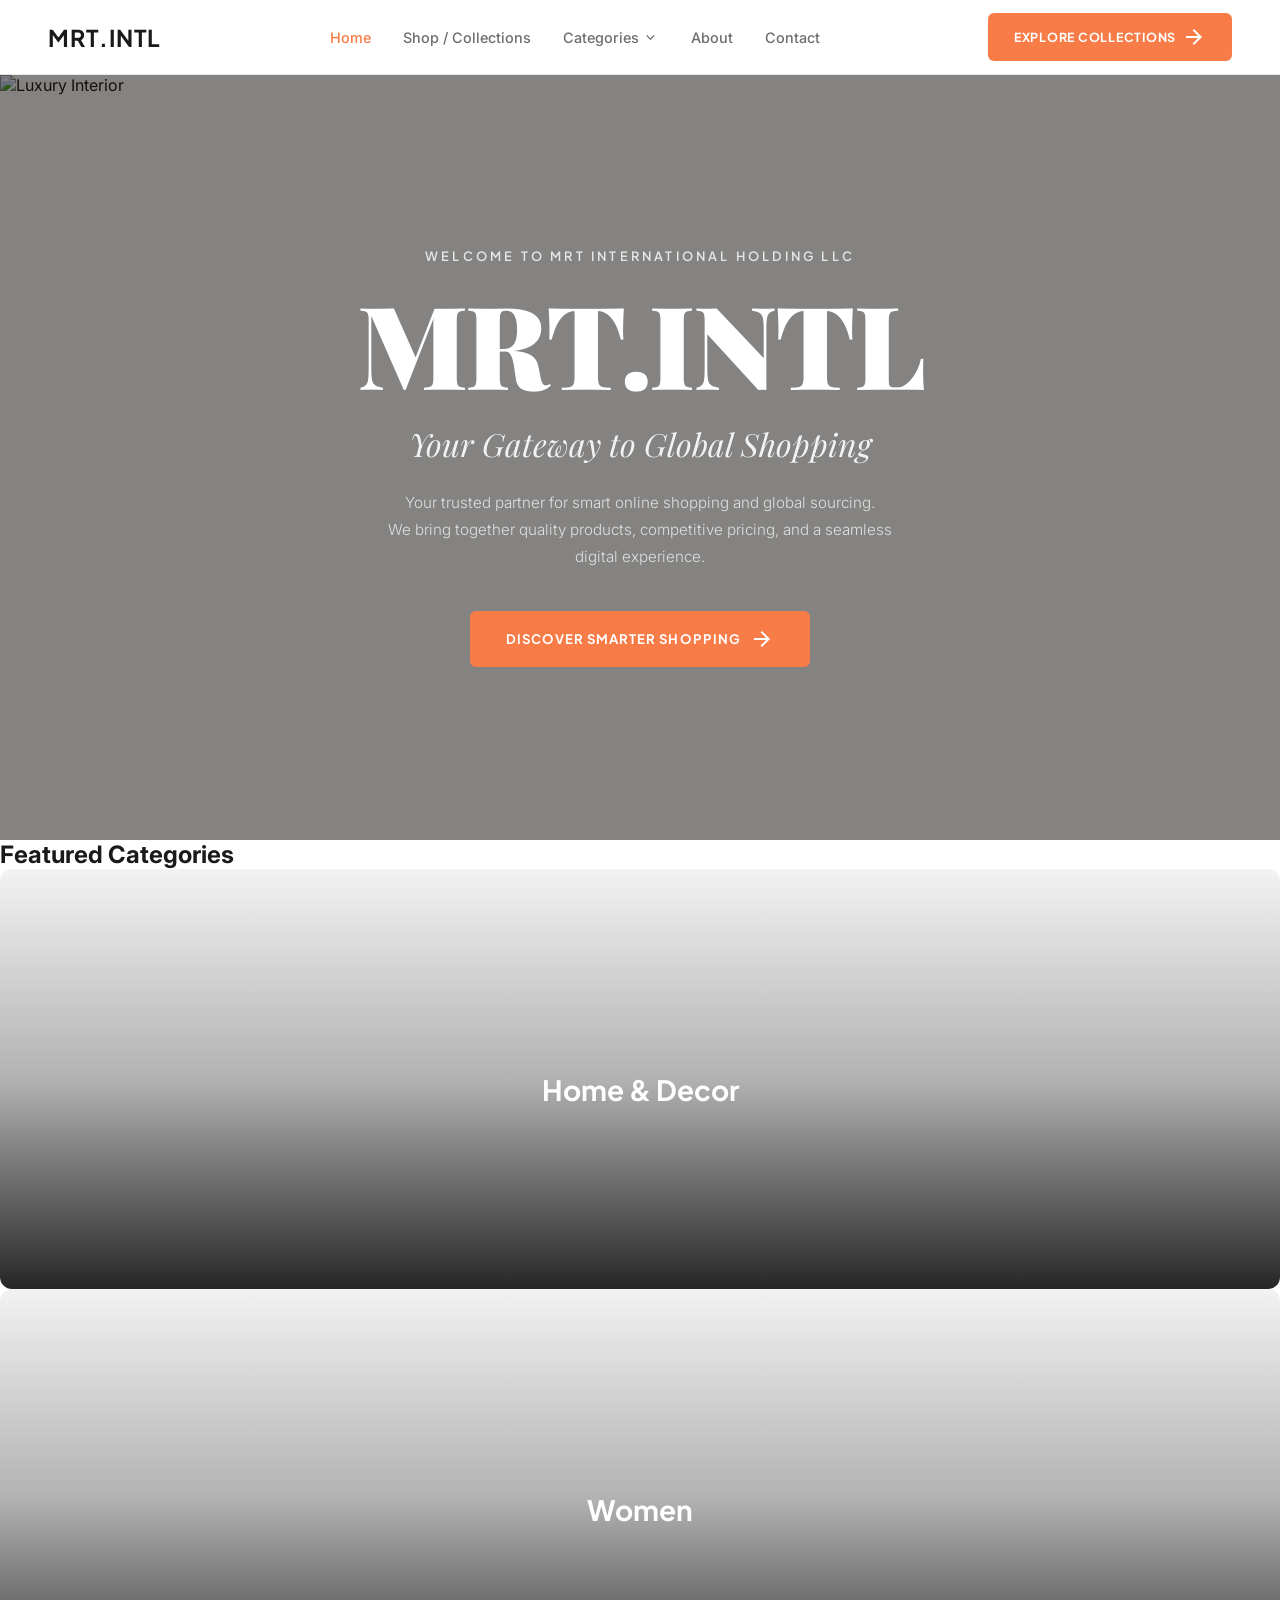
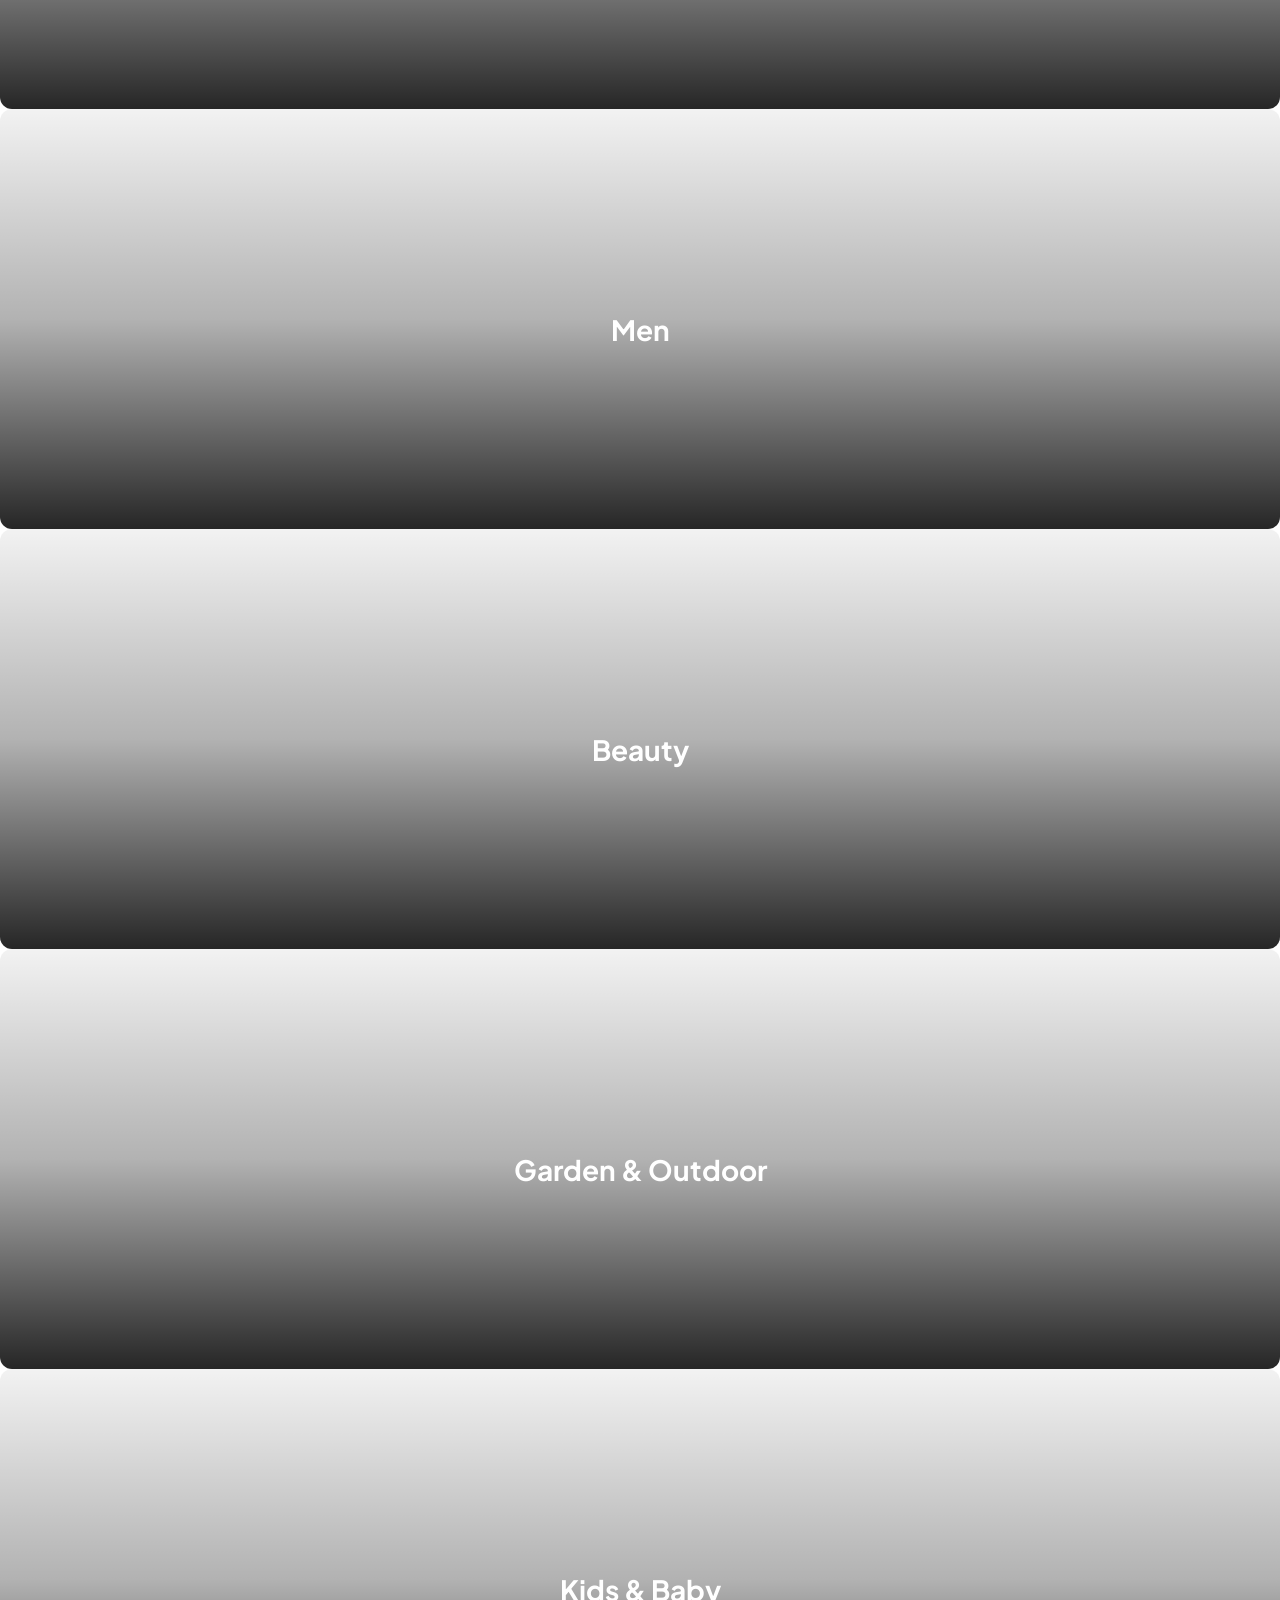
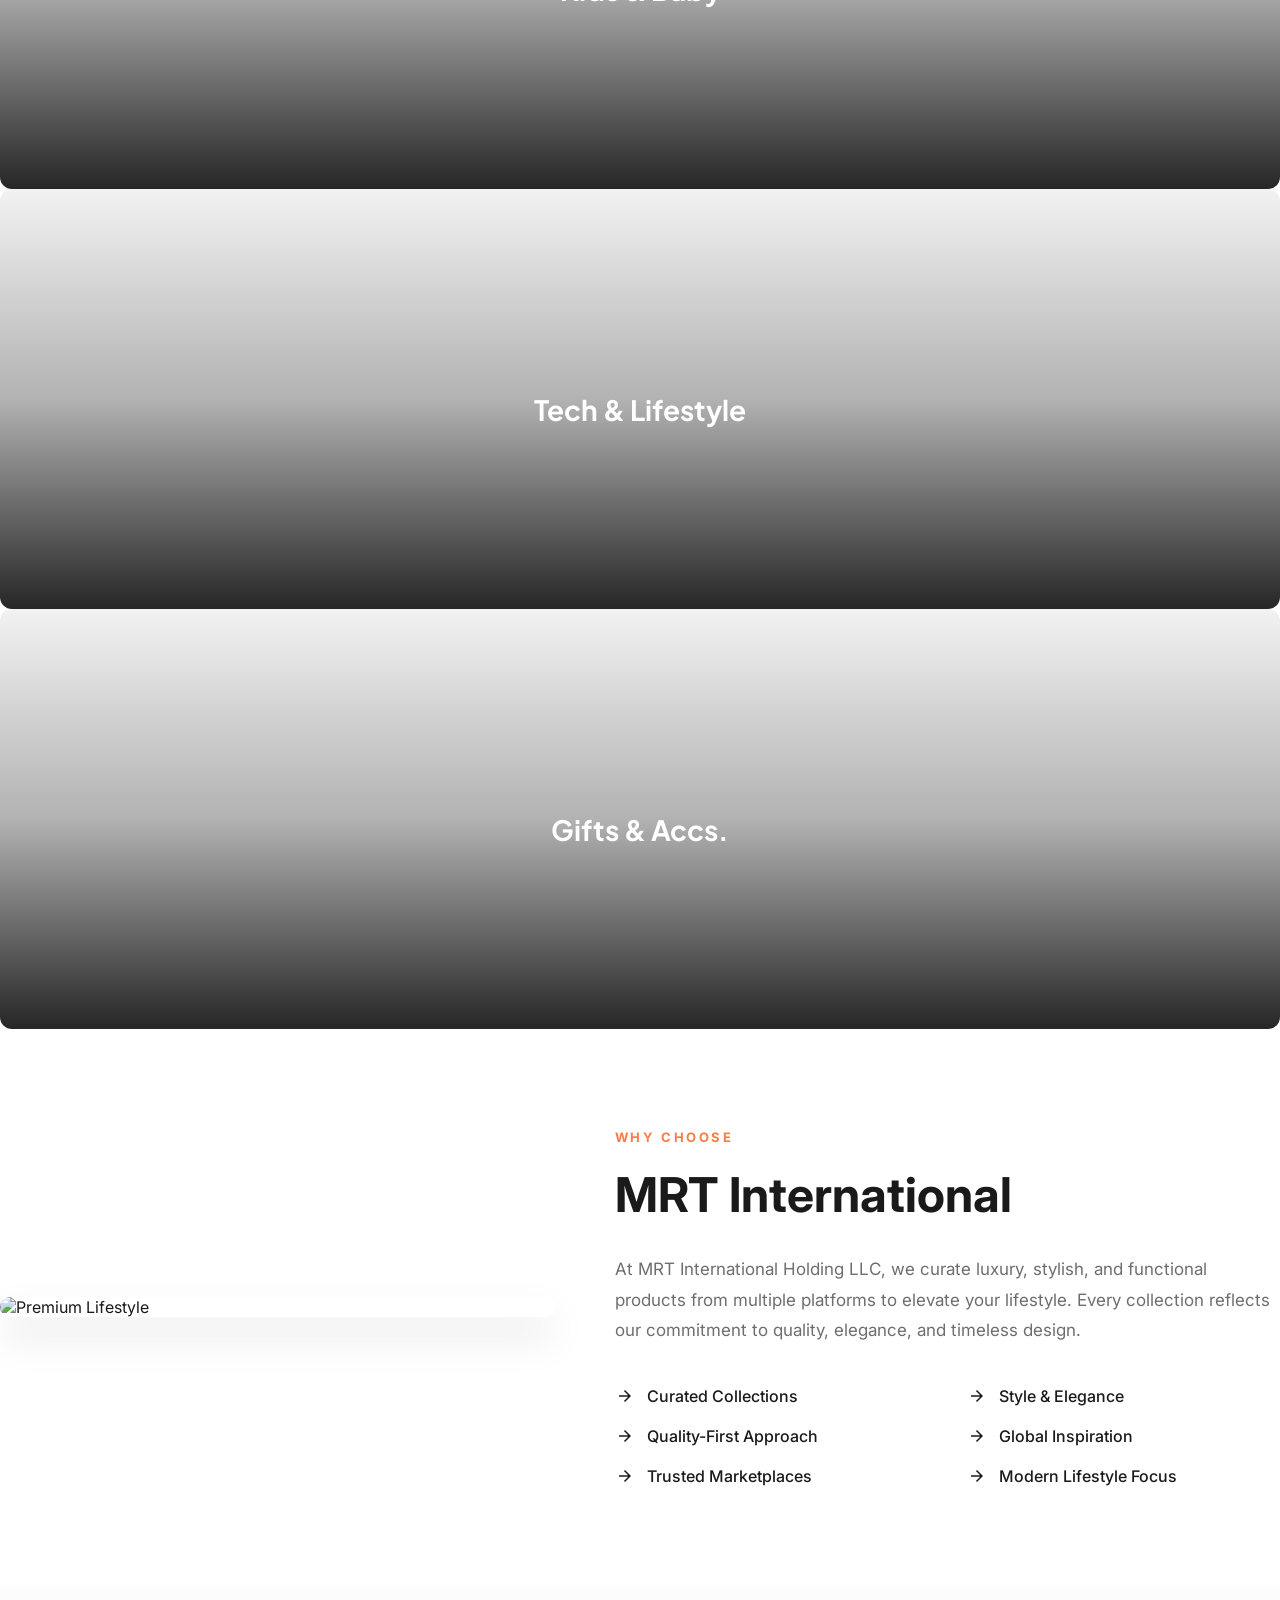
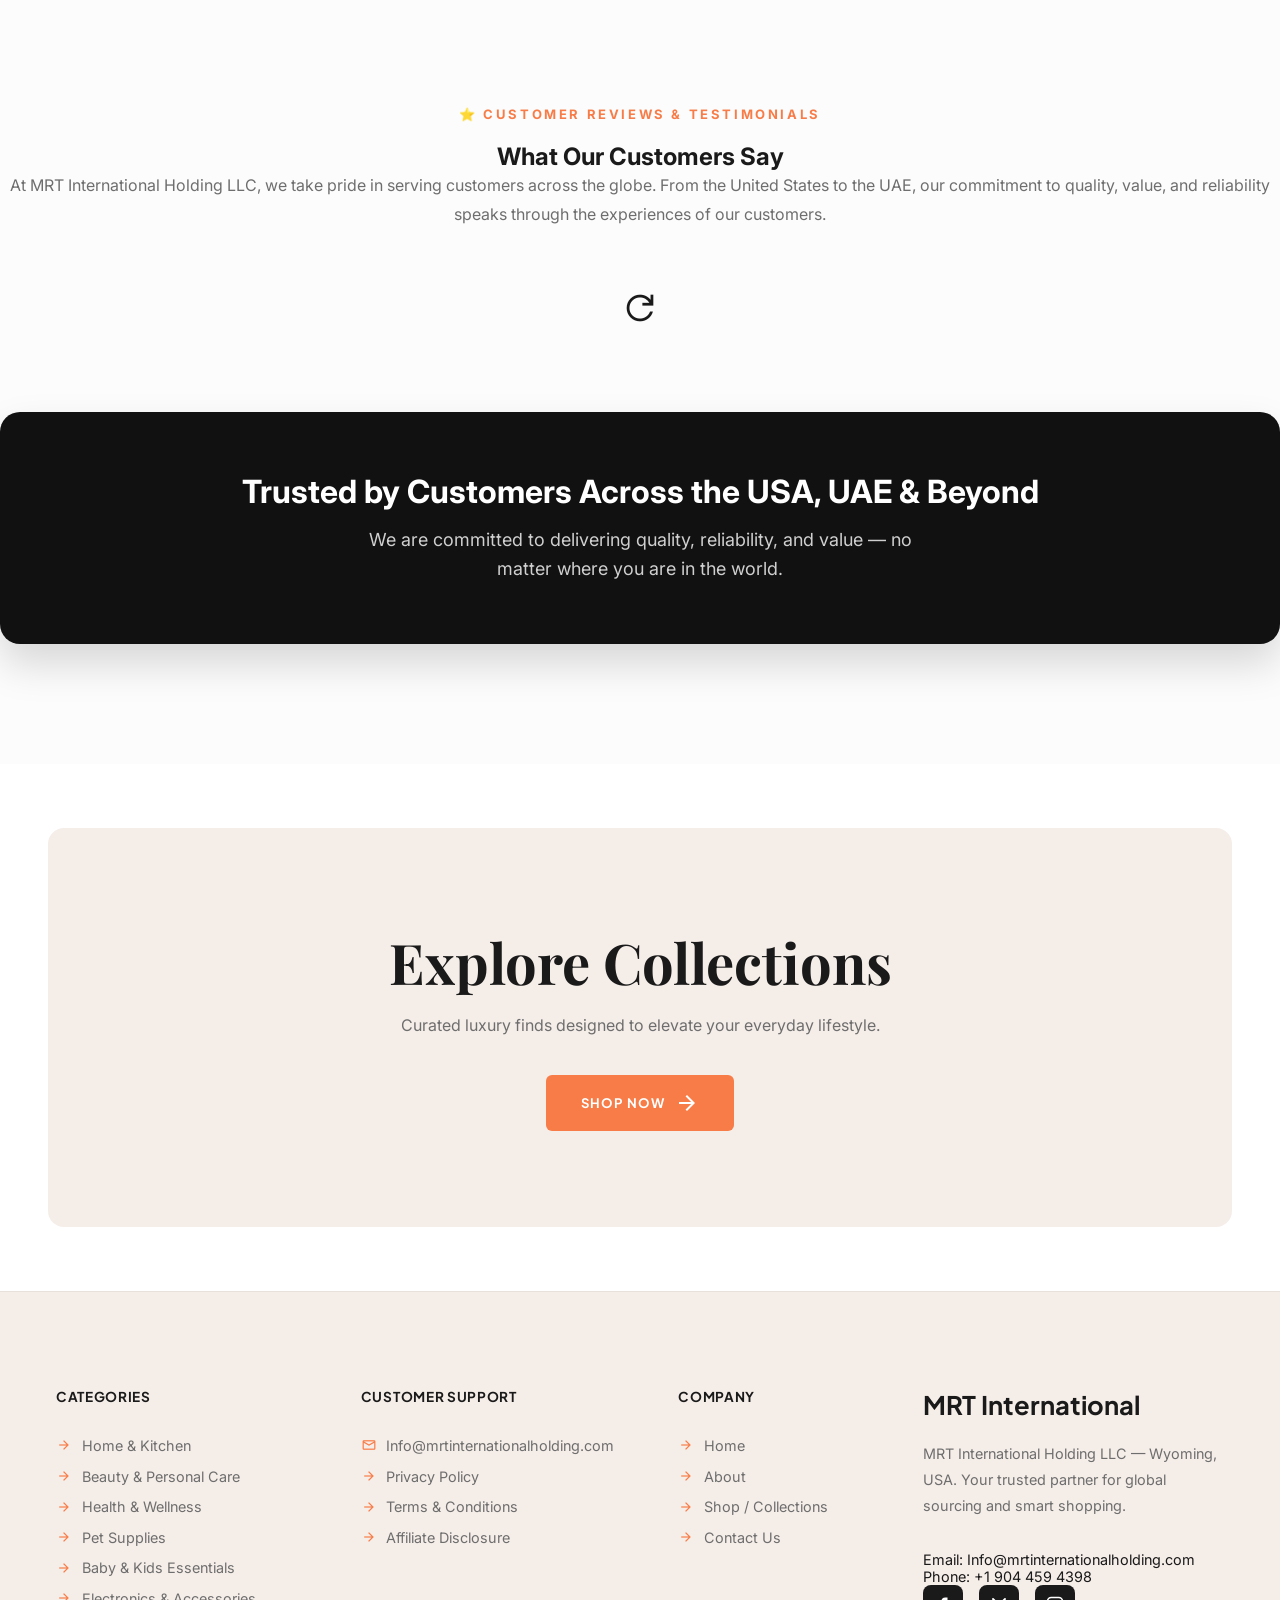
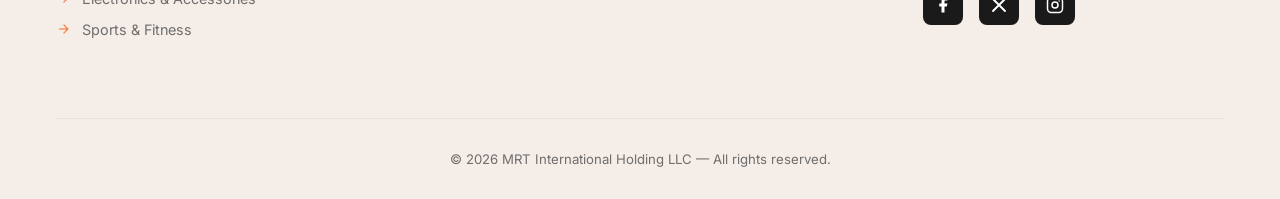
==== commit 1529aff8: "feat: complete brand synchronization and refined category engine" ====
--- a/index.html
+++ b/index.html
@@ -3,8 +3,9 @@
 <head>
     <meta charset="UTF-8">
     <meta name="viewport" content="width=device-width, initial-scale=1.0, maximum-scale=1.0, user-scalable=no">
-    <title>MRT International | Curated Luxury Finds</title>
+    <title>MRT International Holding LLC | Curated Luxury Finds</title>
     <meta name="description" content="Discover beautifully handpicked home, beauty, health, and lifestyle pieces from global marketplaces — all curated in one elegant space.">
+    <meta name="keywords" content="Global sourcing company, Online shopping UAE, E-commerce store international, Affordable online products, Dropshipping store UAE, Buy trending products online, Best online deals UAE, International trading company">
     <link href="https://fonts.googleapis.com/css2?family=Playfair+Display:ital,wght@0,700;0,800;0,900;1,400;1,600&family=Inter:wght@300;400;500;600&family=Plus+Jakarta+Sans:wght@500;600;700&display=swap" rel="stylesheet">
     <link href="https://fonts.googleapis.com/css2?family=Material+Symbols+Outlined:wght,FILL@300,0..1&display=swap" rel="stylesheet">
     <link rel="stylesheet" href="/src/style.css">
@@ -95,15 +96,15 @@
             <img src="/assets/editorial_v3/hero_v4_no_people.png" alt="Luxury Interior" class="hero-bg" loading="eager">
             <div class="hero-overlay"></div>
             <div class="hero-content">
-                <p class="hero-eyebrow">Welcome to MRT.INTL</p>
+                <p class="hero-eyebrow">Welcome to MRT International Holding LLC</p>
                 <h1 class="hero-title">MRT.INTL</h1>
-                <p class="hero-subtitle">Curated Luxury Finds for Your Lifestyle</p>
+                <p class="hero-subtitle">Your Gateway to Global Shopping</p>
                 <p class="hero-desc">
-                    Discover beautifully handpicked home, beauty, health, and lifestyle<br>
-                    pieces from global marketplaces — all curated in one elegant space.
+                    Your trusted partner for smart online shopping and global sourcing.<br>
+                    We bring together quality products, competitive pricing, and a seamless digital experience.
                 </p>
                 <a href="categories.html" class="hero-cta">
-                    EXPLORE COLLECTIONS
+                    DISCOVER SMARTER SHOPPING
                     <span class="material-symbols-outlined">arrow_forward</span>
                 </a>
             </div>
@@ -200,16 +201,15 @@
         </section>
 
         
-        <!-- Why Choose AVORY Section -->
         <section class="avory-why-section">
             <div class="avory-why-img-container">
                 <img src="/assets/editorial_v3/why_choose.png" alt="Premium Lifestyle">
             </div>
             <div class="avory-why-content">
                 <span class="avory-why-tag">Why Choose</span>
-                <h2 class="avory-why-title font-heading">AVORY.FINDS</h2>
+                <h2 class="avory-why-title font-heading text-4xl mb-6">MRT International</h2>
                 <p class="avory-why-desc">
-                    At AVORY.FINDS, we curate luxury, stylish, and functional products from multiple platforms to elevate your lifestyle. 
+                    At MRT International Holding LLC, we curate luxury, stylish, and functional products from multiple platforms to elevate your lifestyle. 
                     Every collection reflects our commitment to quality, elegance, and timeless design.
                 </p>
                 
@@ -292,7 +292,7 @@
             <div>
                 <p class="footer-col-title">Customer Support</p>
                 <ul class="footer-links">
-                    <li><a href="mailto:support@mrt.intl"><span class="material-symbols-outlined">mail</span> support@mrt.intl</a></li>
+                    <li><a href="mailto:Info@mrtinternationalholding.com"><span class="material-symbols-outlined">mail</span> Info@mrtinternationalholding.com</a></li>
                     <li><a href="#"><span class="material-symbols-outlined">arrow_forward</span> Privacy Policy</a></li>
                     <li><a href="#"><span class="material-symbols-outlined">arrow_forward</span> Terms &amp; Conditions</a></li>
                     <li><a href="#"><span class="material-symbols-outlined">arrow_forward</span> Affiliate Disclosure</a></li>
@@ -310,15 +310,18 @@
             </div>
 
             <div>
-                <p class="footer-brand-logo">MRT.INTL</p>
+                <p class="footer-brand-logo">MRT International</p>
                 <p class="footer-brand-desc">
-                    MRT International Holding LLC — Curated luxury finds from global marketplaces, brought together in one elegant space.
+                    MRT International Holding LLC — Wyoming, USA. Your trusted partner for global sourcing and smart shopping.
                 </p>
+                <div style="margin-top: 15px; color: var(--gray-400); font-size: 0.9rem;">
+                    <p>Email: Info@mrtinternationalholding.com</p>
+                    <p>Phone: +1 904 459 4398</p>
+                </div>
                 <div class="footer-socials">
-                    <a href="#" aria-label="Facebook"><svg viewBox="0 0 24 24" xmlns="http://www.w3.org/2000/svg"><path d="M18 2h-3a5 5 0 0 0-5 5v3H7v4h3v8h4v-8h3l1-4h-4V7a1 1 0 0 1 1-1h3z"/></svg></a>
+                    <a href="https://facebook.com/MRTInternational" aria-label="Facebook"><svg viewBox="0 0 24 24" xmlns="http://www.w3.org/2000/svg"><path d="M18 2h-3a5 5 0 0 0-5 5v3H7v4h3v8h4v-8h3l1-4h-4V7a1 1 0 0 1 1-1h3z"/></svg></a>
                     <a href="#" aria-label="Twitter"><svg viewBox="0 0 24 24" xmlns="http://www.w3.org/2000/svg"><path d="M4 4l16 16M20 4L4 20" stroke="#fff" stroke-width="2.5" stroke-linecap="round" fill="none"/></svg></a>
                     <a href="#" aria-label="Instagram"><svg viewBox="0 0 24 24" xmlns="http://www.w3.org/2000/svg"><rect x="2" y="2" width="20" height="20" rx="5" ry="5" fill="none" stroke="#fff" stroke-width="2"/><circle cx="12" cy="12" r="4" fill="none" stroke="#fff" stroke-width="2"/><circle cx="17.5" cy="6.5" r="1" fill="#fff"/></svg></a>
-                    <a href="#" aria-label="YouTube"><svg viewBox="0 0 24 24" xmlns="http://www.w3.org/2000/svg"><path d="M22.54 6.42a2.78 2.78 0 0 0-1.95-1.96C18.88 4 12 4 12 4s-6.88 0-8.59.46A2.78 2.78 0 0 0 1.46 6.42 29 29 0 0 0 1 12a29 29 0 0 0 .46 5.58A2.78 2.78 0 0 0 3.41 19.6C5.12 20 12 20 12 20s6.88 0 8.59-.46a2.78 2.78 0 0 0 1.96-1.95A29 29 0 0 0 23 12a29 29 0 0 0-.46-5.58z"/><polygon points="9.75,15.02 15.5,12 9.75,8.98 9.75,15.02" fill="#111"/></svg></a>
                 </div>
             </div>
         </div>
--- a/src/style.css
+++ b/src/style.css
@@ -18,8 +18,8 @@
 
 * { box-sizing: border-box; margin: 0; padding: 0; }
 html { font-family: 'Inter', sans-serif; color: var(--ink); background: #fff; scroll-behavior: smooth; }
-body { opacity: 0; transition: opacity 0.4s ease; overflow-x: hidden; }
-body.loaded { opacity: 1; }
+body { overflow-x: hidden; }
+/* body.loaded { opacity: 1; } - Removed to prevent white screen issues */
 
 ::-webkit-scrollbar { width: 6px; }
 ::-webkit-scrollbar-thumb { background: var(--orange); border-radius: 3px; }
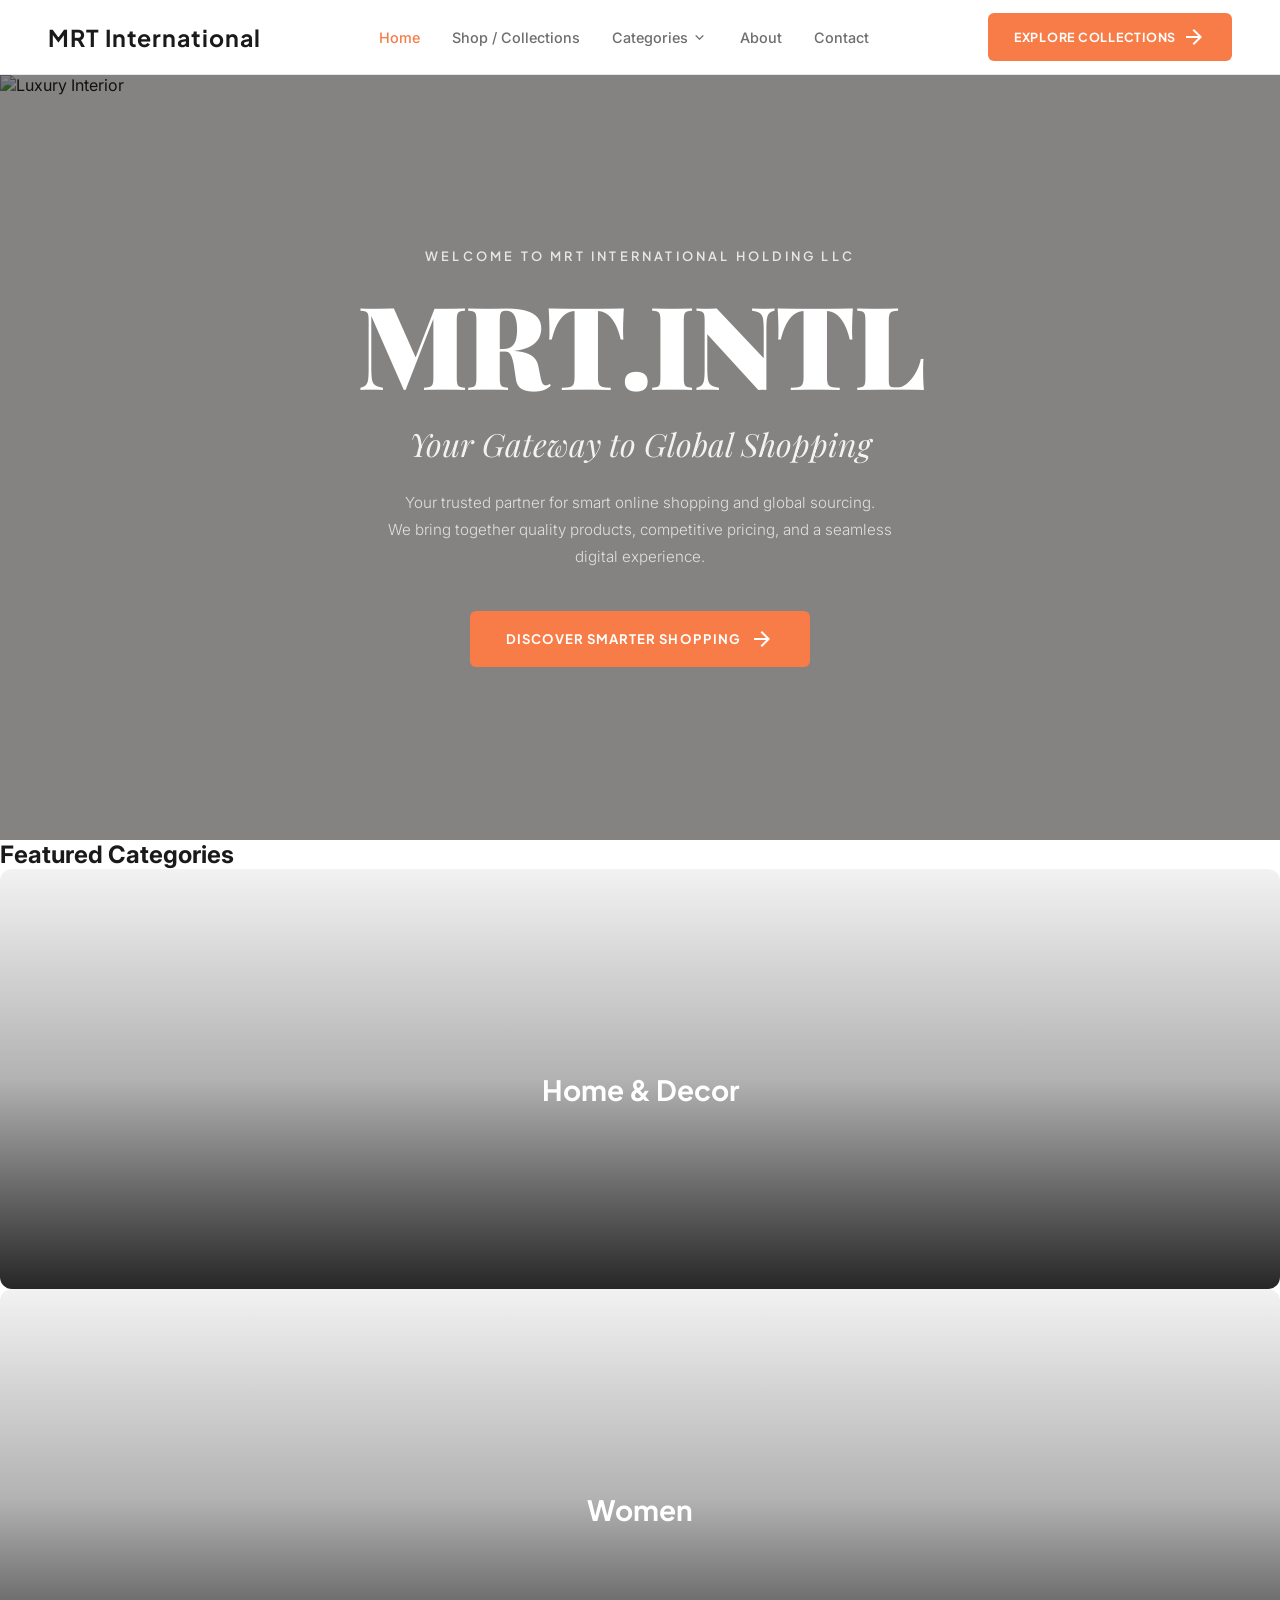
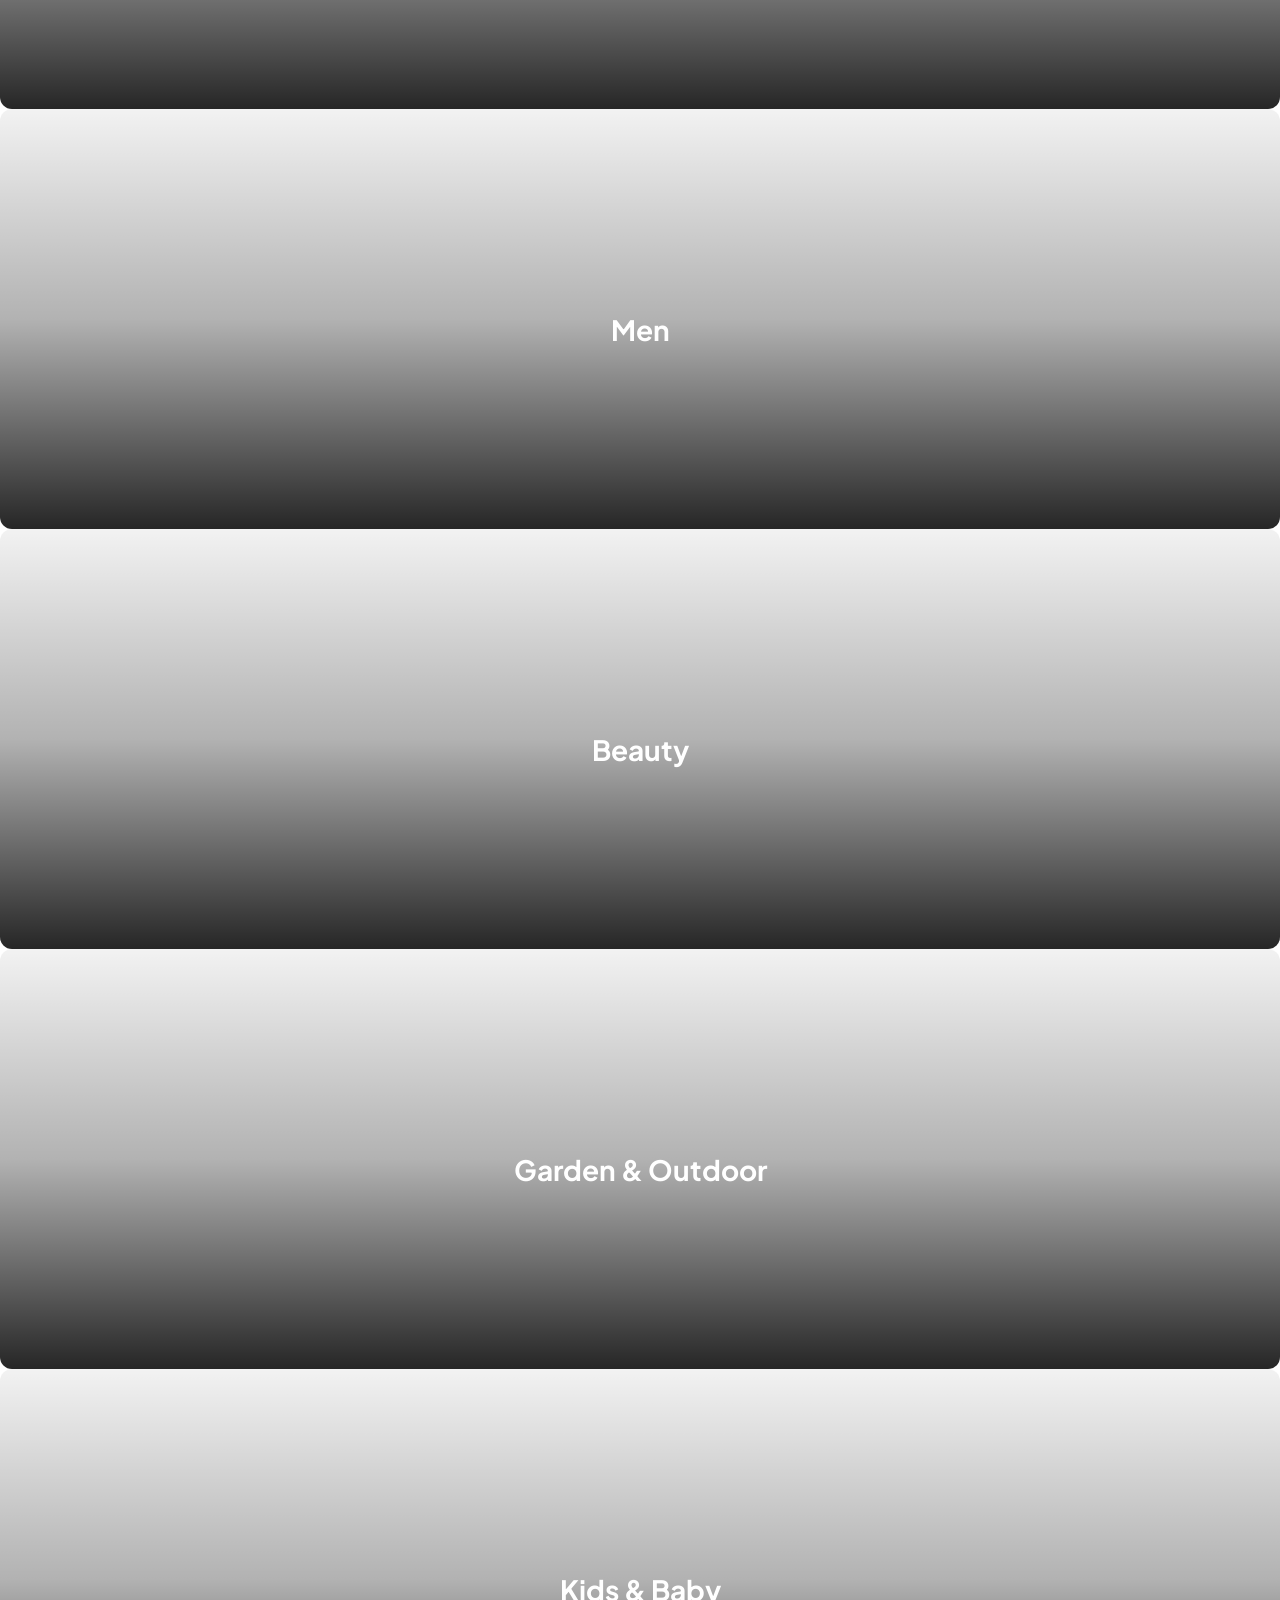
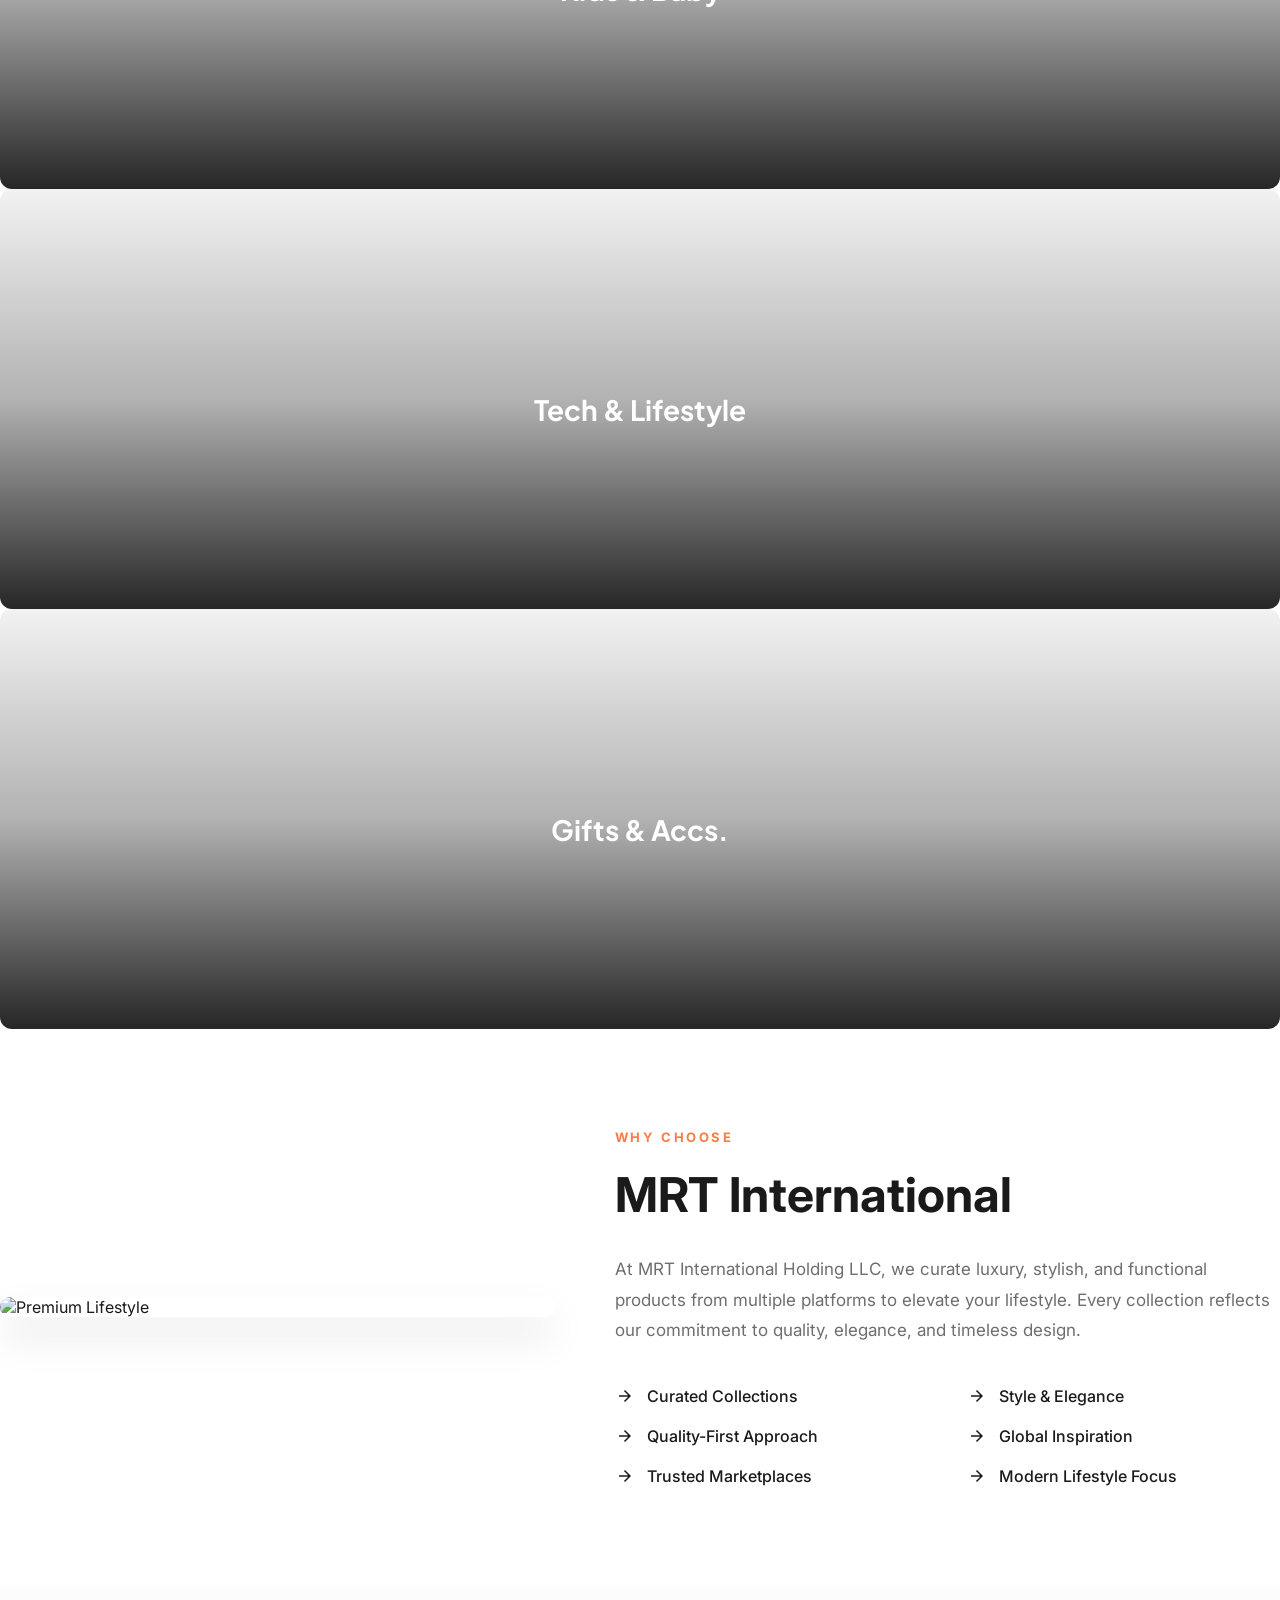
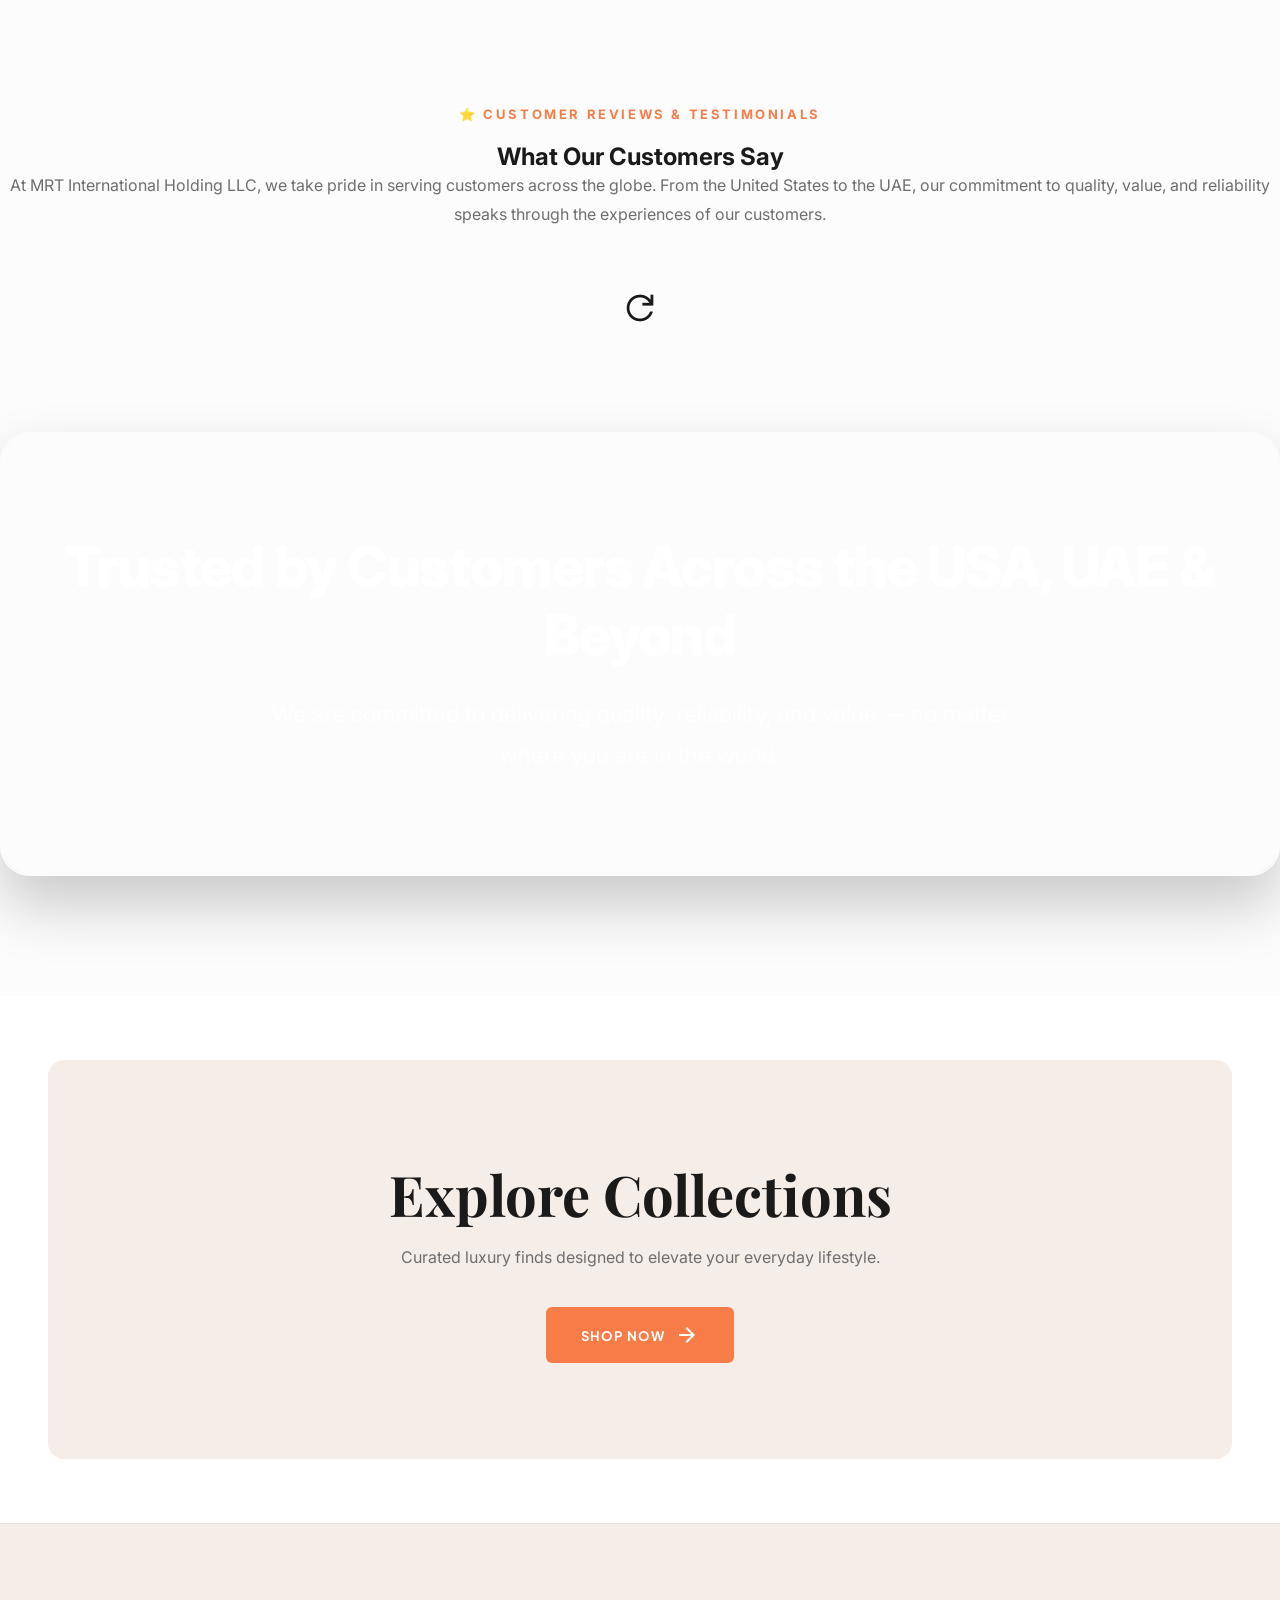
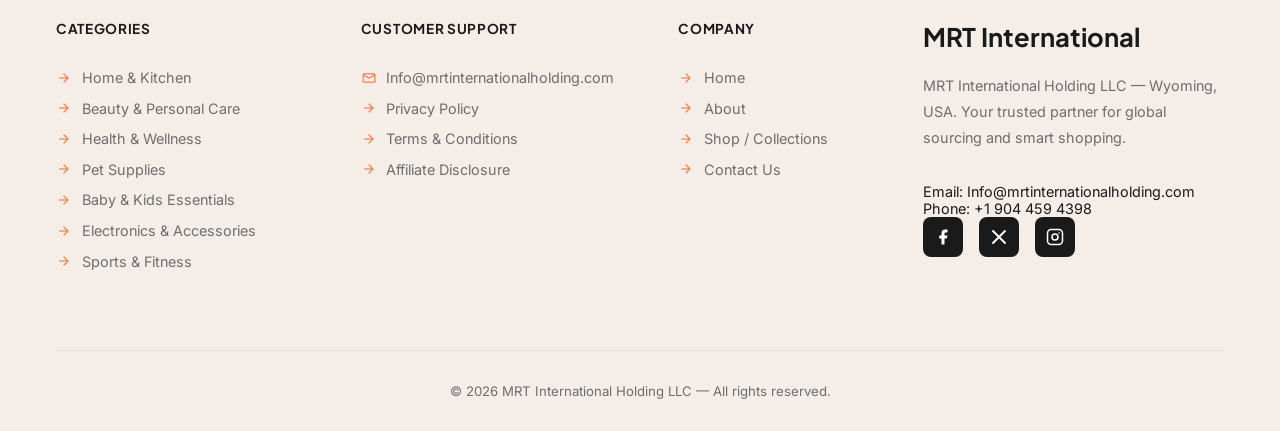
==== commit 0b10e11a: "chore: standardize branding to MRT International across all pages and update project maps" ====
--- a/index.html
+++ b/index.html
@@ -14,7 +14,7 @@
 <body onload="document.body.classList.add('loaded')">
 
     <header class="mrt-nav">
-        <a href="index.html" class="mrt-nav-logo">MRT.INTL</a>
+        <a href="index.html" class="mrt-nav-logo">MRT International</a>
 
         <nav class="mrt-nav-links">
             <a href="index.html" class="active">Home</a>
--- a/src/style.css
+++ b/src/style.css
@@ -698,28 +698,51 @@
     font-variation-settings: 'FILL' 1;
 }
 
-/* Trust Statement Banner */
+/* Trust Statement Banner - Enhanced Aesthetic */
 .trust-statement-banner {
-    margin-top: 80px;
-    padding: 60px 40px;
-    background: #111;
+    margin-top: 100px;
+    padding: 100px 40px;
+    background: linear-gradient(rgba(0,0,0,0.6), rgba(0,0,0,0.7)), url('/assets/editorial_v3/trust_bg.png');
+    background-size: cover;
+    background-position: center;
+    background-attachment: fixed; /* Parallax effect for premium feel */
     color: #fff;
-    border-radius: 20px;
+    border-radius: 30px;
     text-align: center;
-    box-shadow: 0 20px 40px rgba(0,0,0,0.15);
+    box-shadow: 0 30px 60px rgba(0,0,0,0.2);
+    position: relative;
+    overflow: hidden;
+    border: 1px solid rgba(255,255,255,0.1);
+}
+
+.trust-statement-banner::before {
+    content: '';
+    position: absolute;
+    inset: 0;
+    backdrop-filter: blur(2px);
+    z-index: 1;
+}
+
+.trust-statement-banner h3, 
+.trust-statement-banner p {
+    position: relative;
+    z-index: 2;
 }
 
 .trust-statement-banner h3 {
-    font-size: 32px;
-    font-weight: 700;
-    margin-bottom: 15px;
+    font-size: clamp(2rem, 5vw, 3.5rem);
+    font-weight: 800;
+    margin-bottom: 25px;
     color: #fff;
+    font-family: var(--font-heading);
+    letter-spacing: -0.02em;
 }
 
 .trust-statement-banner p {
-    font-size: 18px;
-    color: rgba(255,255,255,0.8);
-    max-width: 600px;
+    font-size: clamp(1.1rem, 2vw, 1.4rem);
+    color: rgba(255,255,255,0.9);
+    max-width: 750px;
     margin: 0 auto;
-    line-height: 1.6;
-}
+    line-height: 1.8;
+    font-weight: 400;
+}
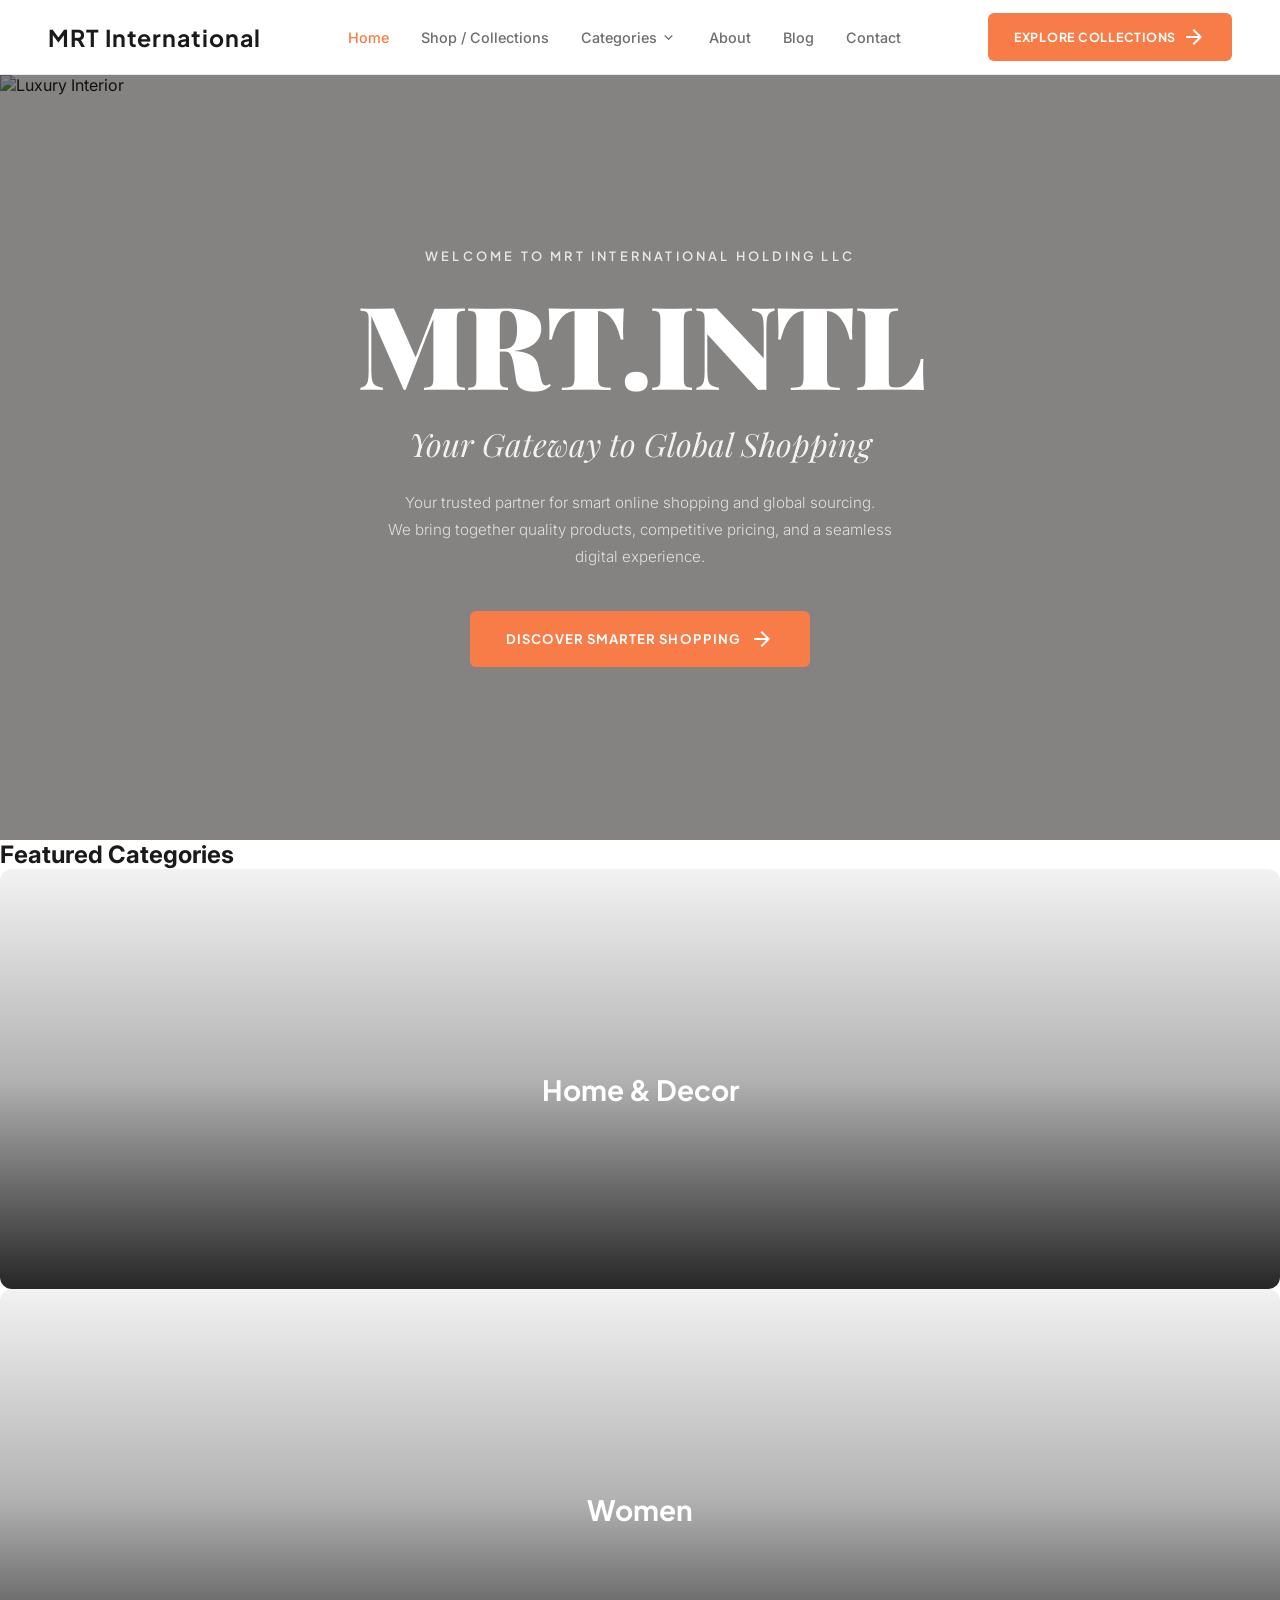
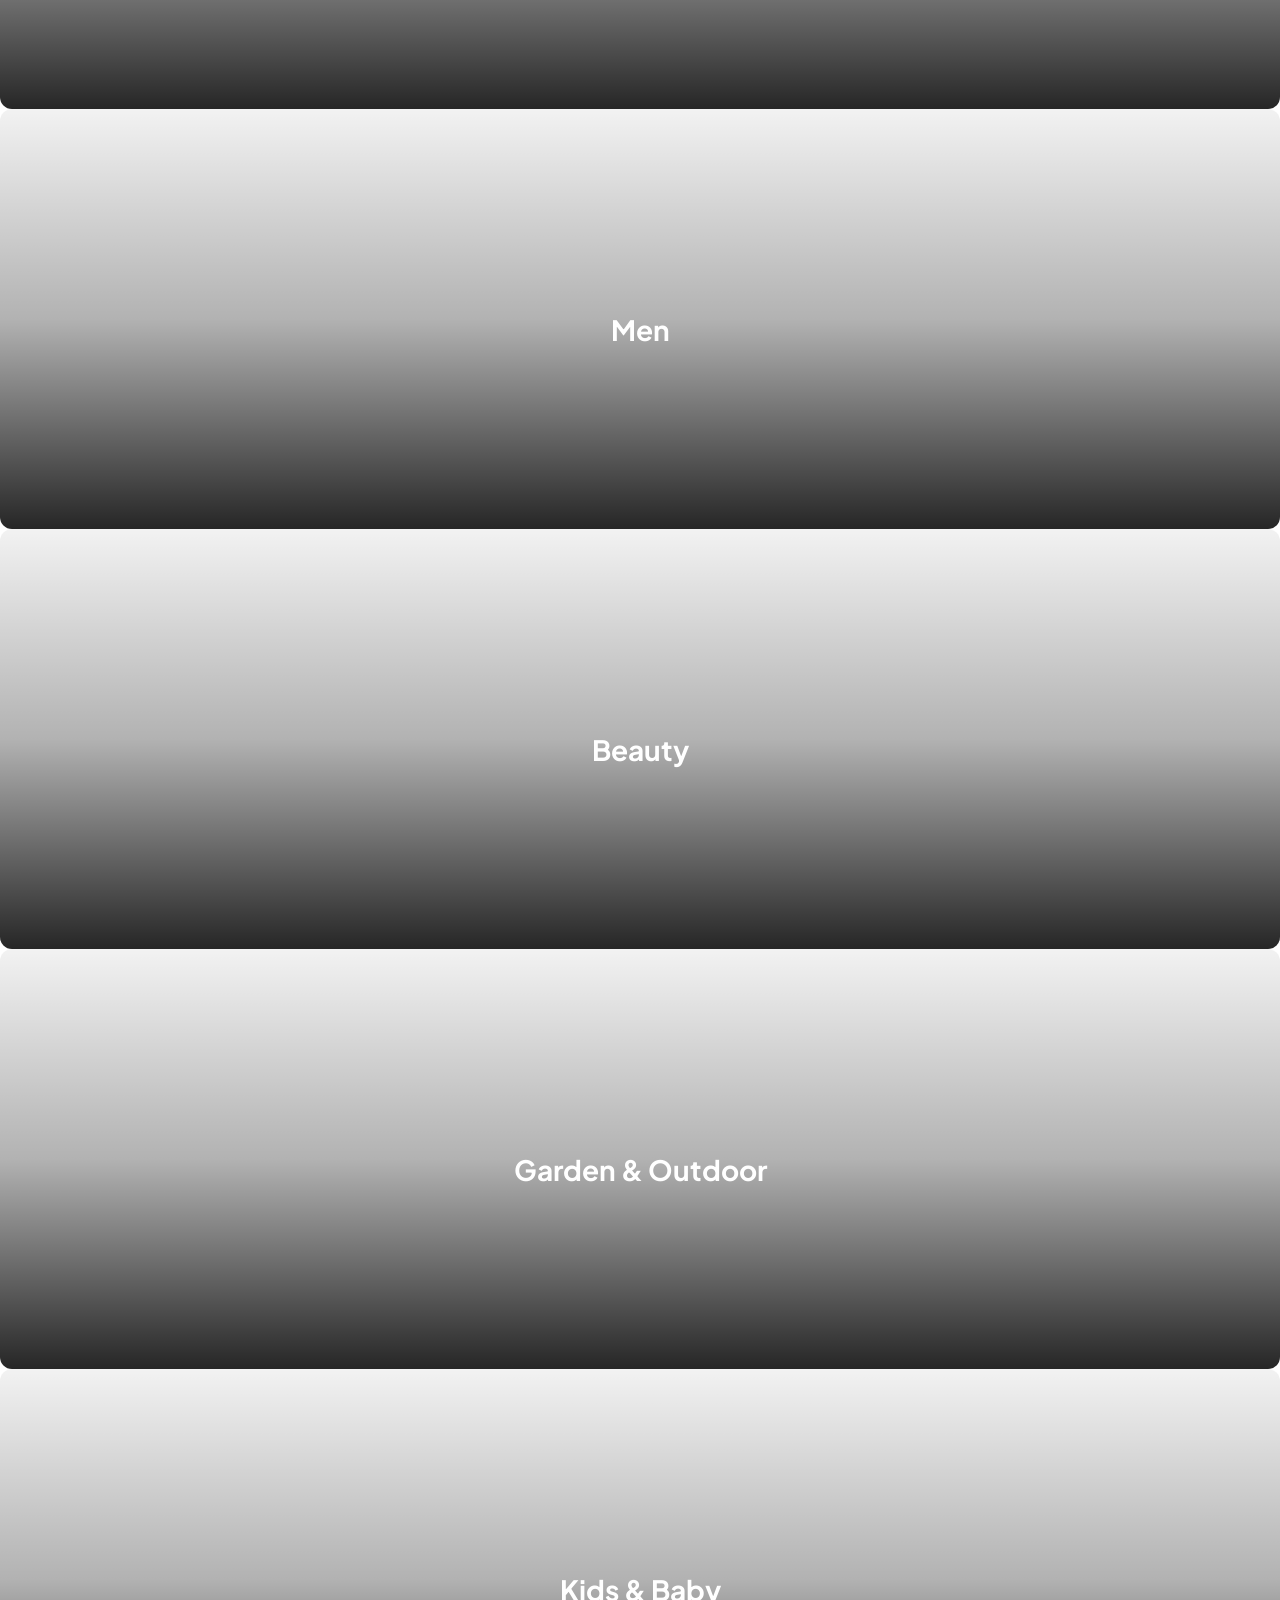
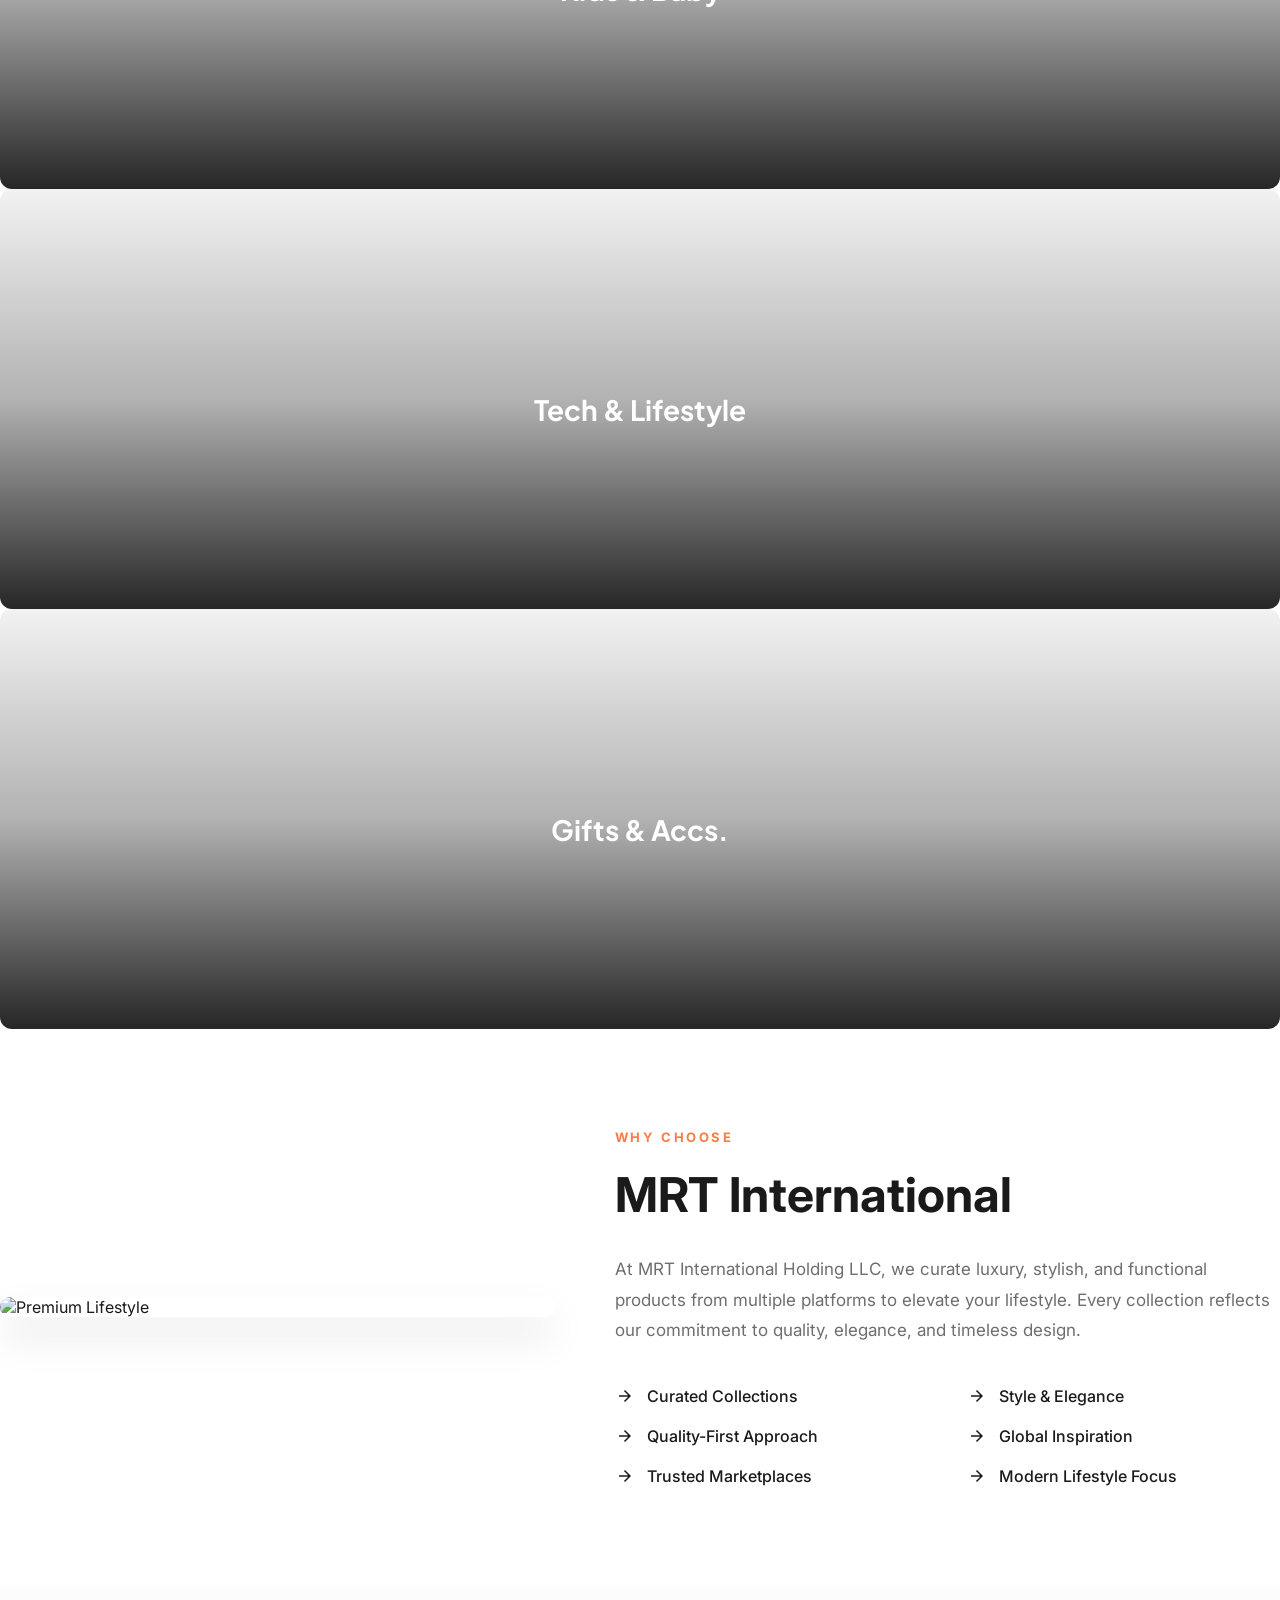
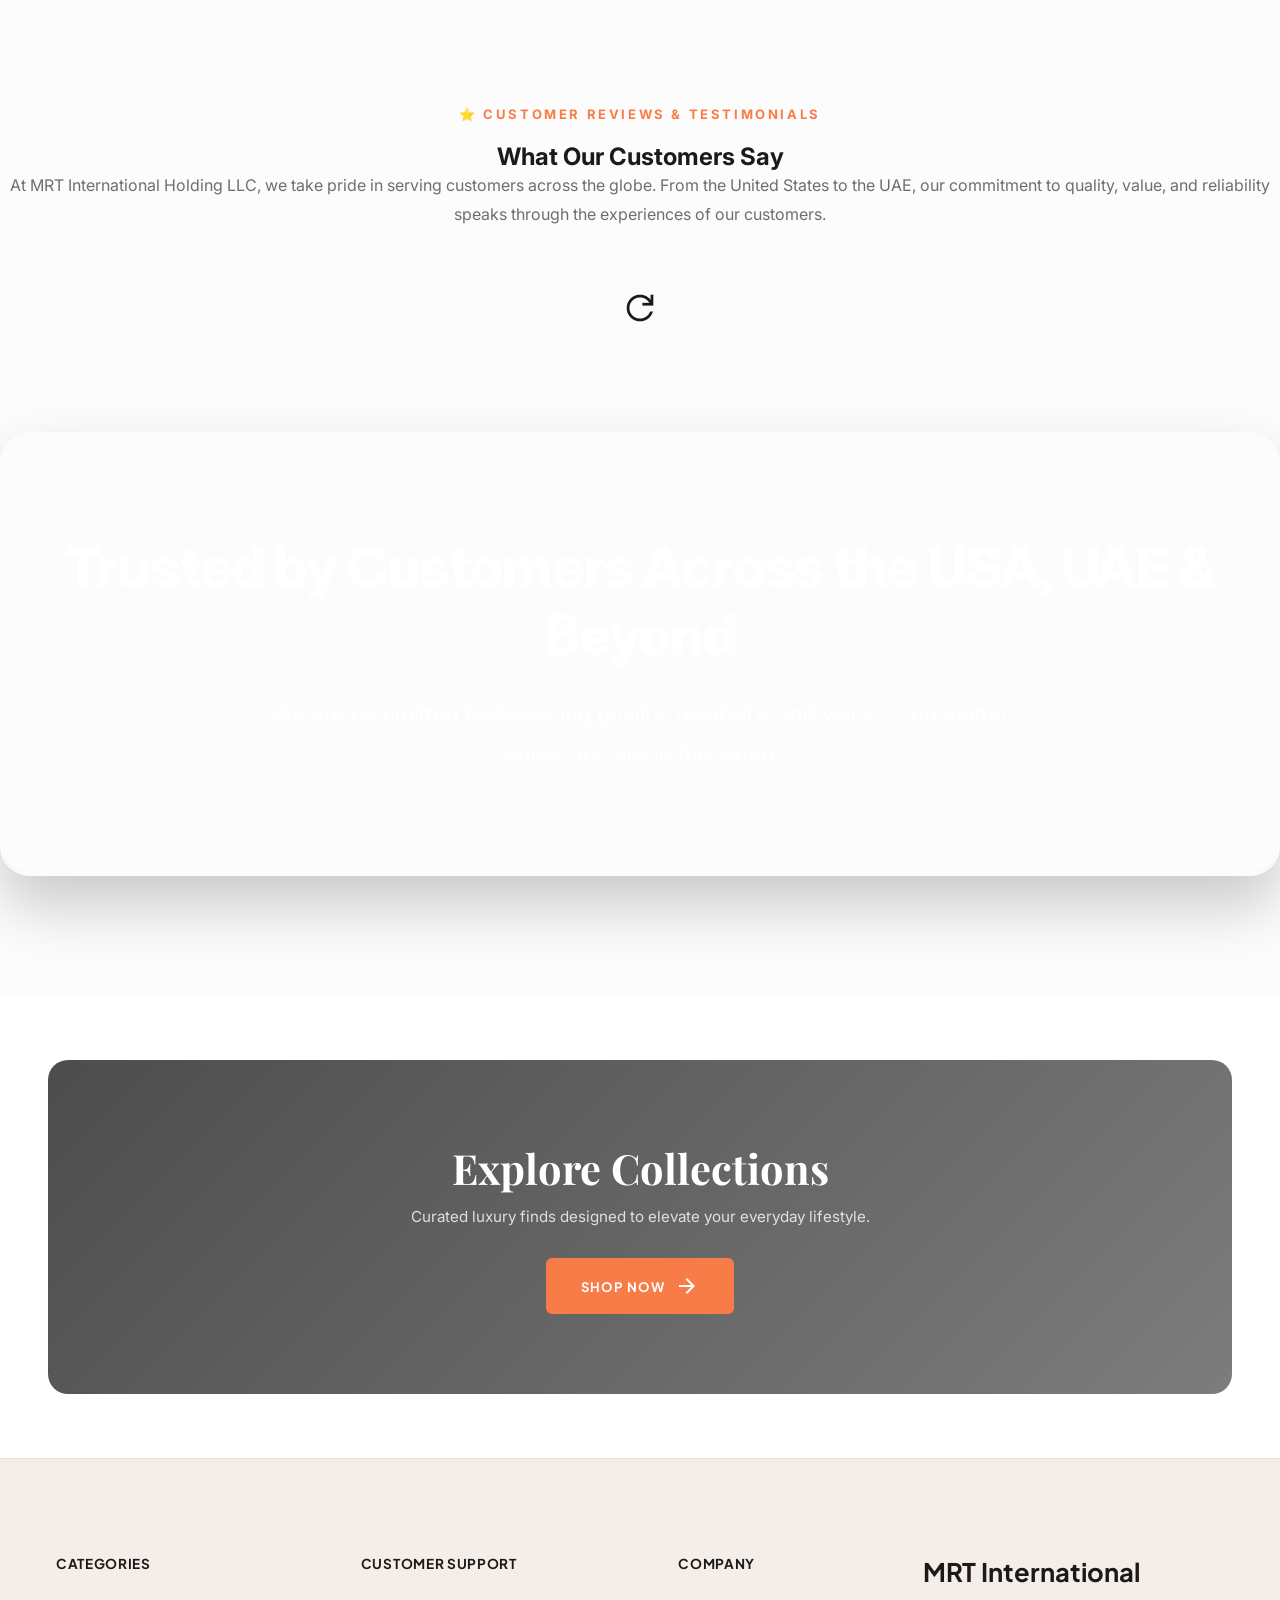
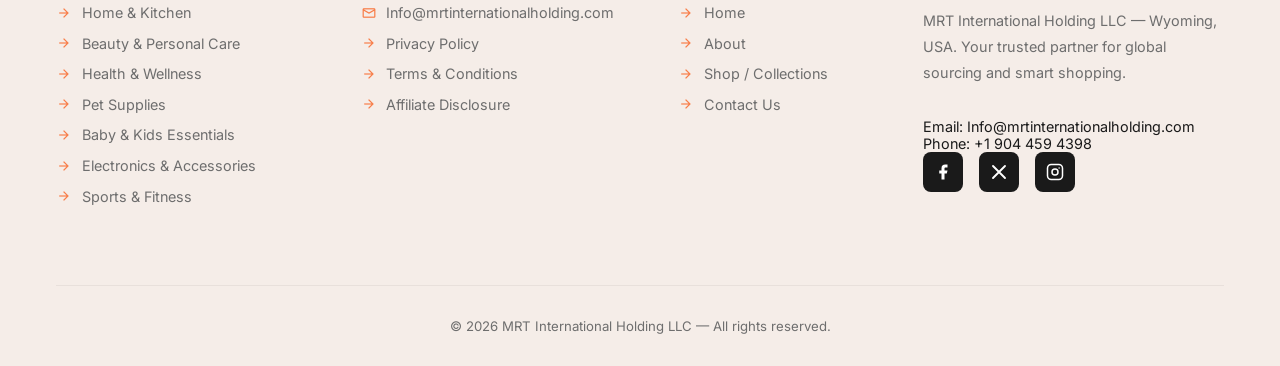
==== commit a52c4c69: "Add blog system, editorial blog page, CMS integration, and refined Explore Collections banner with l" ====
--- a/index.html
+++ b/index.html
@@ -34,6 +34,7 @@
                 </div>
             </div>
             <a href="about.html">About</a>
+            <a href="blog.html">Blog</a>
             <a href="contact.html">Contact</a>
         </nav>
 
--- a/src/style.css
+++ b/src/style.css
@@ -243,14 +243,22 @@
 
 /* ── EXPLORE BANNER ── */
 .explore-banner {
-    margin: 4rem 3rem; background: var(--footer-bg); border-radius: 16px;
-    padding: 6rem 2rem; text-align: center;
-}
+    margin: 4rem 3rem; border-radius: 20px;
+    padding: 5rem 2rem; text-align: center;
+    position: relative; overflow: hidden;
+    background: url('/assets/editorial_v3/explore_cta_bg.png') center/cover no-repeat;
+}
+.explore-banner::before {
+    content: ''; position: absolute; inset: 0;
+    background: linear-gradient(135deg, rgba(17,17,17,0.75), rgba(17,17,17,0.55));
+    z-index: 1;
+}
+.explore-banner > * { position: relative; z-index: 2; }
 .explore-banner h2 {
-    font-family: 'Playfair Display', serif; font-size: clamp(2rem, 5vw, 3.5rem);
-    font-weight: 700; color: var(--ink); margin-bottom: 1rem;
-}
-.explore-banner p { font-size: 1rem; color: var(--muted); margin-bottom: 2.5rem; max-width: 600px; margin-inline: auto; }
+    font-family: 'Playfair Display', serif; font-size: clamp(1.6rem, 4vw, 2.6rem);
+    font-weight: 700; color: #fff; margin-bottom: 0.75rem;
+}
+.explore-banner p { font-size: 0.95rem; color: rgba(255,255,255,0.8); margin-bottom: 2rem; max-width: 500px; margin-inline: auto; }
 
 /* ── FOOTER ── */
 .mrt-footer { background: var(--footer-bg); border-top: 1px solid #e8e0db; padding: 6rem 3.5rem 0; }
@@ -499,47 +507,79 @@
 .testimonial-card {
     background: #fff;
     padding: 40px;
-    border-radius: 15px;
+    border-radius: 20px;
     text-align: left;
-    box-shadow: 0 10px 30px rgba(0,0,0,0.05);
-    transition: transform 0.3s ease;
+    box-shadow: 0 10px 40px rgba(0,0,0,0.05);
+    transition: all 0.3s ease;
+    position: relative;
+    border: 1px solid #f5f5f5;
 }
 
 .testimonial-card:hover {
-    transform: translateY(-5px);
+    transform: translateY(-8px);
+    box-shadow: 0 20px 50px rgba(0,0,0,0.08);
+}
+
+.testimonial-badge {
+    position: absolute;
+    top: 25px;
+    right: 30px;
+    background: #f0fdf4;
+    color: #16a34a;
+    padding: 5px 12px;
+    border-radius: 50px;
+    font-size: 11px;
+    font-weight: 700;
+    text-transform: uppercase;
+    display: flex;
+    align-items: center;
+    gap: 5px;
+    letter-spacing: 0.05em;
 }
 
 .testimonial-quote {
-    font-size: 18px;
-    font-weight: 600;
+    font-family: var(--font-heading);
+    font-size: 20px;
+    font-weight: 700;
     margin-bottom: 15px;
     color: var(--text);
+    line-height: 1.4;
 }
 
 .testimonial-text {
     font-size: 15px;
-    line-height: 1.7;
-    color: var(--muted);
-    margin-bottom: 25px;
+    line-height: 1.8;
+    color: var(--muted);
+    margin-bottom: 30px;
 }
 
 .testimonial-author {
     display: flex;
     align-items: center;
     gap: 15px;
+    padding-top: 25px;
+    border-top: 1px solid #f8f8f8;
+}
+
+.author-flag {
+    font-size: 24px;
+    filter: drop-shadow(0 2px 4px rgba(0,0,0,0.1));
 }
 
 .author-info h4 {
-    font-family: var(--font-sans);
-    font-size: 14px;
-    font-weight: 700;
-    margin: 0;
+    font-size: 15px;
+    font-weight: 700;
+    color: var(--text);
+    margin: 0 0 2px 0;
 }
 
 .author-info p {
     font-size: 12px;
     color: var(--muted);
     margin: 0;
+    text-transform: uppercase;
+    letter-spacing: 0.05em;
+    font-weight: 600;
 }
 
 /* Category Hero Overhaul */
@@ -571,99 +611,385 @@
     padding: 0 20px;
 }
 
-/* 4-Column Product Card V2 */
+/* ── PRODUCT GRID ── */
 .avory-product-grid {
     display: grid;
-    grid-template-columns: repeat(auto-fit, minmax(280px, 1fr));
-    gap: 40px;
+    grid-template-columns: repeat(auto-fill, minmax(280px, 1fr));
+    gap: 30px;
     max-width: 1400px;
-    margin: 80px auto;
+    margin: 60px auto;
     padding: 0 20px;
 }
 
-.prod-card-v2 {
+/* ── PRODUCT CARD (Avory Style) ── */
+.pc-card {
+    background: #fff;
+    border-radius: 16px;
+    overflow: hidden;
+    transition: all 0.35s cubic-bezier(0.25, 0.46, 0.45, 0.94);
+    border: 1px solid #f0eeec;
+    position: relative;
+}
+.pc-card:hover {
+    transform: translateY(-6px);
+    box-shadow: 0 20px 50px rgba(0,0,0,0.08);
+    border-color: #e8e4e0;
+}
+
+.pc-img-wrap {
+    position: relative;
+    height: 280px;
+    overflow: hidden;
+    background: #faf9f7;
+}
+.pc-img-wrap img {
+    width: 100%; height: 100%;
+    object-fit: cover;
+    transition: transform 0.6s cubic-bezier(0.25, 0.46, 0.45, 0.94);
+}
+.pc-card:hover .pc-img-wrap img { transform: scale(1.06); }
+
+.pc-badge {
+    position: absolute;
+    top: 14px; left: 14px;
+    background: var(--orange);
+    color: #fff;
+    padding: 5px 14px;
+    border-radius: 50px;
+    font-size: 11px;
+    font-weight: 700;
+    text-transform: uppercase;
+    letter-spacing: 0.05em;
+    z-index: 2;
+}
+
+.pc-hover-actions {
+    position: absolute;
+    bottom: 14px; right: 14px;
+    opacity: 0;
+    transform: translateY(8px);
+    transition: all 0.3s ease;
+    z-index: 2;
+}
+.pc-card:hover .pc-hover-actions {
+    opacity: 1;
+    transform: translateY(0);
+}
+.pc-quickview-btn {
+    width: 44px; height: 44px;
+    border-radius: 50%;
+    background: #fff;
+    border: 1px solid #e8e4e0;
+    color: var(--ink);
+    cursor: pointer;
+    display: flex; align-items: center; justify-content: center;
+    box-shadow: 0 4px 12px rgba(0,0,0,0.1);
+    transition: all 0.2s ease;
+}
+.pc-quickview-btn:hover {
+    background: var(--orange);
+    color: #fff;
+    border-color: var(--orange);
+}
+
+.pc-info { padding: 20px 22px 24px; }
+
+.pc-rating {
+    display: flex; align-items: center; gap: 2px;
+    margin-bottom: 10px;
+}
+.pc-star {
+    font-size: 16px;
+    color: #f59e0b;
+    font-variation-settings: 'FILL' 1;
+}
+.pc-rating-num {
+    font-size: 12px;
+    font-weight: 700;
+    color: var(--muted);
+    margin-left: 6px;
+}
+
+.pc-name {
+    font-family: 'Plus Jakarta Sans', sans-serif;
+    font-size: 16px;
+    font-weight: 700;
+    color: var(--ink);
+    line-height: 1.4;
+    margin-bottom: 6px;
+    display: -webkit-box;
+    -webkit-line-clamp: 2;
+    -webkit-box-orient: vertical;
+    overflow: hidden;
+}
+
+.pc-benefit {
+    font-size: 13px;
+    color: var(--muted);
+    line-height: 1.5;
+    margin-bottom: 16px;
+    display: -webkit-box;
+    -webkit-line-clamp: 2;
+    -webkit-box-orient: vertical;
+    overflow: hidden;
+}
+
+.pc-footer {
+    display: flex;
+    align-items: center;
+    justify-content: space-between;
+    gap: 12px;
+    padding-top: 16px;
+    border-top: 1px solid #f5f3f1;
+}
+
+.pc-price {
+    font-family: 'Plus Jakarta Sans', sans-serif;
+    font-size: 20px;
+    font-weight: 800;
+    color: var(--ink);
+}
+
+.pc-buy-btn {
+    display: inline-flex;
+    align-items: center;
+    gap: 6px;
+    background: var(--orange);
+    color: #fff;
+    padding: 10px 20px;
+    border-radius: 8px;
+    font-size: 13px;
+    font-weight: 700;
+    text-decoration: none;
+    text-transform: uppercase;
+    letter-spacing: 0.04em;
+    transition: all 0.25s ease;
+    white-space: nowrap;
+}
+.pc-buy-btn:hover {
+    background: var(--orange-hover);
+    transform: translateY(-1px);
+    box-shadow: 0 6px 18px rgba(218, 19, 142, 0.25);
+}
+
+.empty-state {
+    grid-column: 1 / -1;
+    text-align: center;
+    padding: 80px 20px;
+    font-size: 16px;
+    color: var(--muted);
+    opacity: 0.6;
+}
+.empty-state.error { color: #ef4444; }
+
+/* ── QUICK VIEW MODAL ── */
+.qv-overlay {
+    position: fixed;
+    inset: 0;
+    background: rgba(0,0,0,0.6);
+    backdrop-filter: blur(4px);
+    z-index: 500;
+    display: flex;
+    align-items: center;
+    justify-content: center;
+    opacity: 0;
+    pointer-events: none;
+    transition: opacity 0.3s ease;
+}
+.qv-overlay.active {
+    opacity: 1;
+    pointer-events: all;
+}
+
+.qv-panel {
     background: #fff;
     border-radius: 20px;
-    overflow: hidden;
-    transition: all 0.3s ease;
-    border: 1px solid #f0f0f0;
-}
-
-.prod-card-v2:hover {
-    box-shadow: 0 20px 40px rgba(0,0,0,0.08);
-    transform: translateY(-8px);
-}
-
-.prod-card-img-wrap {
+    width: 90vw;
+    max-width: 900px;
+    max-height: 85vh;
+    overflow-y: auto;
+    position: relative;
+    transform: translateY(20px) scale(0.97);
+    transition: transform 0.35s cubic-bezier(0.25, 0.46, 0.45, 0.94);
+    box-shadow: 0 30px 80px rgba(0,0,0,0.2);
+}
+.qv-overlay.active .qv-panel {
+    transform: translateY(0) scale(1);
+}
+
+.qv-close {
+    position: absolute;
+    top: 16px; right: 16px;
+    width: 40px; height: 40px;
+    border-radius: 50%;
+    border: 1px solid #e8e4e0;
+    background: #fff;
+    cursor: pointer;
+    display: flex; align-items: center; justify-content: center;
+    z-index: 10;
+    transition: all 0.2s;
+}
+.qv-close:hover { background: #f5f3f1; }
+
+.qv-body {
+    display: grid;
+    grid-template-columns: 1fr 1fr;
+}
+@media (max-width: 640px) {
+    .qv-body { grid-template-columns: 1fr; }
+}
+
+.qv-image-col {
+    background: #faf9f7;
+    display: flex;
+    align-items: center;
+    justify-content: center;
+    padding: 30px;
+    min-height: 300px;
+}
+.qv-image-col img {
+    max-width: 100%;
+    max-height: 400px;
+    object-fit: contain;
+    border-radius: 12px;
+}
+
+.qv-info-col {
+    padding: 40px 36px;
+    display: flex;
+    flex-direction: column;
+    gap: 12px;
+}
+
+.qv-badge {
+    display: inline-block;
+    background: var(--orange);
+    color: #fff;
+    padding: 4px 14px;
+    border-radius: 50px;
+    font-size: 11px;
+    font-weight: 700;
+    text-transform: uppercase;
+    letter-spacing: 0.05em;
+    width: fit-content;
+}
+
+.qv-title {
+    font-family: 'Playfair Display', serif;
+    font-size: 28px;
+    font-weight: 700;
+    color: var(--ink);
+    line-height: 1.3;
+}
+
+.qv-rating {
+    display: flex;
+    align-items: center;
+    gap: 2px;
+}
+.qv-rating-text {
+    margin-left: 8px;
+    font-size: 14px;
+    font-weight: 600;
+    color: var(--muted);
+}
+
+.qv-price {
+    font-family: 'Plus Jakarta Sans', sans-serif;
+    font-size: 28px;
+    font-weight: 800;
+    color: var(--ink);
+}
+
+.qv-description {
+    font-size: 15px;
+    line-height: 1.8;
+    color: var(--muted);
+}
+
+.qv-benefits { display: flex; flex-direction: column; gap: 8px; }
+.qv-benefit-item {
+    display: flex;
+    align-items: center;
+    gap: 8px;
+    font-size: 14px;
+    font-weight: 500;
+    color: var(--ink);
+}
+.qv-benefit-item .material-symbols-outlined {
+    color: #16a34a;
+    font-size: 18px;
+    font-variation-settings: 'FILL' 1;
+}
+
+.qv-buy-btn {
+    display: inline-flex;
+    align-items: center;
+    justify-content: center;
+    gap: 8px;
+    background: var(--orange);
+    color: #fff;
+    padding: 16px 32px;
+    border-radius: 10px;
+    font-size: 15px;
+    font-weight: 700;
+    text-decoration: none;
+    text-transform: uppercase;
+    letter-spacing: 0.06em;
+    transition: all 0.25s ease;
+    margin-top: 8px;
+}
+.qv-buy-btn:hover {
+    background: var(--orange-hover);
+    transform: translateY(-2px);
+    box-shadow: 0 8px 20px rgba(218, 19, 142, 0.3);
+}
+
+/* ── SHOP PAGE CATEGORY CARDS ── */
+.cat-img-wrapper {
     height: 320px;
     overflow: hidden;
-    background: #f8f8f8;
-}
-
-.prod-card-img-wrap img {
-    width: 100%;
-    height: 100%;
+    border-radius: 16px 16px 0 0;
+}
+.cat-img {
+    width: 100%; height: 100%;
     object-fit: cover;
-    transition: transform 0.6s ease;
-}
-
-.prod-card-v2:hover .prod-card-img-wrap img {
-    transform: scale(1.08);
-}
-
-.prod-card-info {
-    padding: 25px;
-}
-
-.prod-card-title {
-    font-family: var(--font-sans);
-    font-weight: 700;
+    transition: transform 0.6s cubic-bezier(0.25, 0.46, 0.45, 0.94);
+}
+.avory-cat-card:hover .cat-img { transform: scale(1.08); }
+.cat-overlay {
+    position: absolute;
+    inset: 0;
+    background: linear-gradient(to top, rgba(0,0,0,0.6) 0%, transparent 60%);
+    border-radius: 16px 16px 0 0;
+    pointer-events: none;
+}
+.cat-meta {
+    padding: 22px 20px;
+    background: #fff;
+}
+.cat-title {
+    font-family: 'Plus Jakarta Sans', sans-serif;
     font-size: 18px;
-    margin-bottom: 10px;
-    color: #1a1a1a;
-}
-
-.prod-card-price {
-    font-size: 16px;
-    color: var(--muted);
-    margin-bottom: 25px;
-}
-
-.prod-card-actions {
-    display: flex;
-    gap: 10px;
-}
-
-.btn-details-avory {
-    flex: 1;
-    background: var(--orange);
-    color: #fff;
-    padding: 12px;
-    border-radius: 50px;
+    font-weight: 700;
+    color: var(--ink);
+    margin-bottom: 4px;
+}
+.cat-subtitle {
     font-size: 13px;
-    font-weight: 600;
-    text-align: center;
-    text-transform: uppercase;
-    letter-spacing: 0.1em;
-    transition: opacity 0.3s ease;
-}
-
-.btn-buy-avory {
-    flex: 1;
-    background: #DA138E;
-    color: #fff;
-    padding: 12px;
-    border-radius: 50px;
-    font-size: 13px;
-    font-weight: 600;
-    text-align: center;
-    text-transform: uppercase;
-    letter-spacing: 0.1em;
-    transition: opacity 0.3s ease;
-}
-
-.btn-details-avory:hover, .btn-buy-avory:hover {
-    opacity: 0.9;
+    color: var(--muted);
+    font-weight: 500;
+}
+
+/* Override avory-cat-card for shop page grid style (cards with img tags) */
+.avory-cat-card:has(.cat-img-wrapper) {
+    height: auto;
+    background: #fff;
+    border: 1px solid #f0eeec;
+}
+.avory-cat-card:has(.cat-img-wrapper):hover {
+    transform: translateY(-6px);
+    box-shadow: 0 20px 50px rgba(0,0,0,0.08);
 }
 
 /* Global Community Regional Styles */
@@ -746,3 +1072,623 @@
     line-height: 1.8;
     font-weight: 400;
 }
+
+/* ── ABOUT PAGE ── */
+.about-hero {
+    position: relative;
+    height: 55vh;
+    min-height: 400px;
+    display: flex;
+    align-items: center;
+    justify-content: center;
+    overflow: hidden;
+}
+.about-hero-bg {
+    position: absolute;
+    inset: 0;
+    width: 100%;
+    height: 100%;
+    object-fit: cover;
+    filter: grayscale(100%) brightness(0.4);
+}
+.about-hero-overlay {
+    position: absolute;
+    inset: 0;
+    background: linear-gradient(135deg, rgba(17,17,17,0.85), rgba(17,17,17,0.6));
+}
+.about-hero-content {
+    position: relative;
+    z-index: 2;
+    text-align: center;
+    color: #fff;
+    padding: 0 2rem;
+}
+.about-hero-tag {
+    font-family: 'Plus Jakarta Sans', sans-serif;
+    font-size: 0.8rem;
+    font-weight: 700;
+    letter-spacing: 0.25em;
+    text-transform: uppercase;
+    color: var(--orange);
+    margin-bottom: 1.25rem;
+}
+.about-hero-title {
+    font-family: 'Playfair Display', serif;
+    font-size: clamp(2.8rem, 7vw, 5rem);
+    font-weight: 900;
+    line-height: 1;
+    margin-bottom: 1.25rem;
+}
+.about-hero-desc {
+    font-size: 1.1rem;
+    font-weight: 400;
+    color: rgba(255,255,255,0.8);
+    max-width: 600px;
+    margin: 0 auto;
+    line-height: 1.7;
+}
+
+.about-section-tag {
+    display: block;
+    font-family: 'Plus Jakarta Sans', sans-serif;
+    font-size: 0.8rem;
+    font-weight: 700;
+    letter-spacing: 0.2em;
+    text-transform: uppercase;
+    color: var(--orange);
+    margin-bottom: 1rem;
+}
+
+/* Bio */
+.about-bio {
+    padding: 100px 2rem;
+    background: #fff;
+}
+.about-bio-inner {
+    max-width: 1200px;
+    margin: 0 auto;
+    display: grid;
+    grid-template-columns: 1.2fr 1fr;
+    gap: 60px;
+    align-items: start;
+}
+@media (max-width: 900px) {
+    .about-bio-inner { grid-template-columns: 1fr; }
+}
+.about-bio-text h2 {
+    font-family: 'Playfair Display', serif;
+    font-size: clamp(2rem, 4vw, 3rem);
+    font-weight: 800;
+    color: var(--ink);
+    margin-bottom: 1.5rem;
+    line-height: 1.2;
+}
+.about-bio-text p {
+    font-size: 1.05rem;
+    color: var(--muted);
+    line-height: 1.8;
+    margin-bottom: 1.25rem;
+}
+.about-bio-cards {
+    display: flex;
+    flex-direction: column;
+    gap: 24px;
+}
+.about-card {
+    background: #faf9f7;
+    border: 1px solid #f0eeec;
+    border-radius: 16px;
+    padding: 32px;
+    transition: all 0.3s ease;
+}
+.about-card:hover {
+    transform: translateY(-4px);
+    box-shadow: 0 15px 40px rgba(0,0,0,0.06);
+}
+.about-card-icon {
+    width: 48px;
+    height: 48px;
+    border-radius: 12px;
+    background: var(--orange);
+    color: #fff;
+    display: flex;
+    align-items: center;
+    justify-content: center;
+    margin-bottom: 16px;
+}
+.about-card-icon .material-symbols-outlined {
+    font-size: 24px;
+}
+.about-card h3 {
+    font-family: 'Plus Jakarta Sans', sans-serif;
+    font-size: 1.2rem;
+    font-weight: 700;
+    color: var(--ink);
+    margin-bottom: 10px;
+}
+.about-card p {
+    font-size: 0.95rem;
+    color: var(--muted);
+    line-height: 1.7;
+}
+
+/* Pillars */
+.about-pillars {
+    padding: 100px 2rem;
+    background: #faf9f7;
+}
+.about-pillars-inner {
+    max-width: 1200px;
+    margin: 0 auto;
+}
+.about-pillars-header {
+    text-align: center;
+    margin-bottom: 60px;
+}
+.about-pillars-header h2 {
+    font-family: 'Playfair Display', serif;
+    font-size: clamp(2rem, 4vw, 3rem);
+    font-weight: 800;
+    color: var(--ink);
+    line-height: 1.2;
+}
+.about-pillars-grid {
+    display: grid;
+    grid-template-columns: repeat(3, 1fr);
+    gap: 30px;
+}
+@media (max-width: 900px) {
+    .about-pillars-grid { grid-template-columns: repeat(2, 1fr); }
+}
+@media (max-width: 600px) {
+    .about-pillars-grid { grid-template-columns: 1fr; }
+}
+.about-pillar {
+    background: #fff;
+    padding: 36px;
+    border-radius: 16px;
+    border: 1px solid #f0eeec;
+    text-align: center;
+    transition: all 0.3s ease;
+}
+.about-pillar:hover {
+    transform: translateY(-5px);
+    box-shadow: 0 15px 40px rgba(0,0,0,0.06);
+}
+.about-pillar-icon {
+    font-size: 32px;
+    color: var(--orange);
+    margin-bottom: 16px;
+    font-variation-settings: 'FILL' 0;
+}
+.about-pillar h4 {
+    font-family: 'Plus Jakarta Sans', sans-serif;
+    font-size: 1.1rem;
+    font-weight: 700;
+    color: var(--ink);
+    margin-bottom: 10px;
+}
+.about-pillar p {
+    font-size: 0.9rem;
+    color: var(--muted);
+    line-height: 1.7;
+}
+
+/* Approach */
+.about-approach {
+    padding: 100px 2rem;
+    background: #fff;
+}
+.about-approach-inner {
+    max-width: 1200px;
+    margin: 0 auto;
+    display: grid;
+    grid-template-columns: 1fr 1fr;
+    gap: 60px;
+    align-items: center;
+}
+@media (max-width: 900px) {
+    .about-approach-inner { grid-template-columns: 1fr; }
+}
+.about-approach-content h2 {
+    font-family: 'Playfair Display', serif;
+    font-size: clamp(2rem, 4vw, 2.8rem);
+    font-weight: 800;
+    color: var(--ink);
+    margin-bottom: 1.25rem;
+    line-height: 1.2;
+}
+.about-approach-desc {
+    font-size: 1.05rem;
+    color: var(--muted);
+    line-height: 1.8;
+    margin-bottom: 2rem;
+}
+.about-approach-list {
+    list-style: none;
+    padding: 0;
+    display: flex;
+    flex-direction: column;
+    gap: 16px;
+}
+.about-approach-list li {
+    display: flex;
+    align-items: center;
+    gap: 12px;
+    font-size: 1rem;
+    font-weight: 600;
+    color: var(--ink);
+}
+.about-approach-list .material-symbols-outlined {
+    color: #16a34a;
+    font-size: 22px;
+    font-variation-settings: 'FILL' 1;
+}
+.about-approach-visual {
+    border-radius: 20px;
+    overflow: hidden;
+    box-shadow: 0 20px 50px rgba(0,0,0,0.08);
+}
+.about-approach-visual img {
+    width: 100%;
+    height: 100%;
+    object-fit: cover;
+    display: block;
+}
+
+/* CTA */
+.about-cta {
+    padding: 100px 2rem;
+    text-align: center;
+    background: var(--footer-bg);
+}
+.about-cta h2 {
+    font-family: 'Playfair Display', serif;
+    font-size: clamp(2rem, 5vw, 3rem);
+    font-weight: 800;
+    color: var(--ink);
+    margin-bottom: 1rem;
+}
+.about-cta p {
+    font-size: 1.1rem;
+    color: var(--muted);
+    margin-bottom: 2.5rem;
+}
+
+/* Footer utilities */
+.footer-col-brand {
+    grid-column: span 1;
+}
+.footer-logo {
+    font-family: 'Plus Jakarta Sans', sans-serif;
+    font-size: 1.6rem;
+    font-weight: 700;
+    color: var(--ink);
+    text-decoration: none;
+    display: block;
+    margin-bottom: 1rem;
+}
+.footer-desc {
+    font-size: 0.9rem;
+    color: var(--muted);
+    line-height: 1.8;
+    margin-bottom: 0.5rem;
+}
+
+/* Scrolled nav state */
+.mrt-nav.scrolled {
+    box-shadow: 0 4px 20px rgba(0,0,0,0.06);
+    backdrop-filter: blur(8px);
+    background: rgba(255,255,255,0.95);
+}
+
+/* ── BLOG PAGE ── */
+.blog-hero {
+    position: relative;
+    height: 45vh;
+    min-height: 340px;
+    display: flex;
+    align-items: center;
+    justify-content: center;
+    background: linear-gradient(135deg, #1a1a2e, #16213e, #0f3460);
+    overflow: hidden;
+}
+.blog-hero::after {
+    content: '';
+    position: absolute;
+    inset: 0;
+    background: url('/assets/editorial_v3/explore_cta_bg.png') center/cover no-repeat;
+    opacity: 0.15;
+    filter: grayscale(100%);
+}
+.blog-hero-overlay {
+    position: absolute;
+    inset: 0;
+    background: radial-gradient(ellipse at center, transparent 40%, rgba(0,0,0,0.4) 100%);
+    z-index: 1;
+}
+.blog-hero-content {
+    position: relative;
+    z-index: 2;
+    text-align: center;
+    color: #fff;
+    padding: 0 2rem;
+}
+.blog-hero-tag {
+    font-family: 'Plus Jakarta Sans', sans-serif;
+    font-size: 0.75rem;
+    font-weight: 700;
+    letter-spacing: 0.3em;
+    text-transform: uppercase;
+    color: var(--orange);
+    margin-bottom: 1rem;
+}
+.blog-hero-title {
+    font-family: 'Playfair Display', serif;
+    font-size: clamp(2.5rem, 6vw, 4.5rem);
+    font-weight: 900;
+    line-height: 1.05;
+    margin-bottom: 1rem;
+}
+.blog-hero-desc {
+    font-size: 1.05rem;
+    font-weight: 400;
+    color: rgba(255,255,255,0.75);
+    max-width: 550px;
+    margin: 0 auto;
+    line-height: 1.7;
+}
+
+/* Blog section & grid */
+.blog-section {
+    padding: 80px 2rem;
+    max-width: 1300px;
+    margin: 0 auto;
+}
+.blog-grid {
+    display: grid;
+    grid-template-columns: repeat(3, 1fr);
+    gap: 30px;
+}
+@media (max-width: 1024px) {
+    .blog-grid { grid-template-columns: repeat(2, 1fr); }
+}
+@media (max-width: 640px) {
+    .blog-grid { grid-template-columns: 1fr; }
+}
+
+/* Blog card */
+.blog-card {
+    background: #fff;
+    border-radius: 16px;
+    overflow: hidden;
+    border: 1px solid #f0eeec;
+    text-decoration: none;
+    display: flex;
+    flex-direction: column;
+    transition: all 0.35s ease;
+}
+.blog-card:hover {
+    transform: translateY(-6px);
+    box-shadow: 0 20px 50px rgba(0,0,0,0.08);
+}
+.blog-card-featured {
+    grid-column: span 2;
+    grid-row: span 2;
+}
+@media (max-width: 640px) {
+    .blog-card-featured { grid-column: span 1; grid-row: span 1; }
+}
+.blog-card-img {
+    position: relative;
+    overflow: hidden;
+    aspect-ratio: 16/10;
+}
+.blog-card-featured .blog-card-img {
+    aspect-ratio: 16/9;
+    flex: 1;
+}
+.blog-card-img img {
+    width: 100%;
+    height: 100%;
+    object-fit: cover;
+    transition: transform 0.5s ease;
+}
+.blog-card:hover .blog-card-img img {
+    transform: scale(1.05);
+}
+.blog-card-img-placeholder {
+    width: 100%;
+    height: 100%;
+    background: linear-gradient(135deg, #faf9f7, #f0eeec);
+    display: flex;
+    align-items: center;
+    justify-content: center;
+}
+.blog-card-img-placeholder .material-symbols-outlined {
+    font-size: 48px;
+    color: var(--orange);
+    opacity: 0.4;
+}
+.blog-card-body {
+    padding: 24px;
+    display: flex;
+    flex-direction: column;
+    flex: 1;
+}
+.blog-card-featured .blog-card-body {
+    padding: 32px;
+}
+.blog-card-meta {
+    display: flex;
+    align-items: center;
+    gap: 6px;
+    font-size: 0.78rem;
+    color: var(--muted);
+    font-family: 'Plus Jakarta Sans', sans-serif;
+    margin-bottom: 12px;
+}
+.blog-card-author {
+    font-weight: 600;
+    color: var(--orange);
+}
+.blog-card-dot { color: #ccc; }
+.blog-card-title {
+    font-family: 'Playfair Display', serif;
+    font-size: 1.25rem;
+    font-weight: 700;
+    color: var(--ink);
+    line-height: 1.35;
+    margin-bottom: 10px;
+}
+.blog-card-featured .blog-card-title {
+    font-size: 1.6rem;
+}
+.blog-card-excerpt {
+    font-size: 0.9rem;
+    color: var(--muted);
+    line-height: 1.7;
+    flex: 1;
+    display: -webkit-box;
+    -webkit-line-clamp: 3;
+    -webkit-box-orient: vertical;
+    overflow: hidden;
+}
+.blog-card-cta {
+    display: inline-flex;
+    align-items: center;
+    gap: 4px;
+    font-family: 'Plus Jakarta Sans', sans-serif;
+    font-size: 0.82rem;
+    font-weight: 700;
+    color: var(--orange);
+    margin-top: 16px;
+    text-transform: uppercase;
+    letter-spacing: 0.05em;
+    transition: gap 0.3s ease;
+}
+.blog-card:hover .blog-card-cta { gap: 8px; }
+
+/* Blog empty state */
+.blog-empty {
+    display: flex;
+    flex-direction: column;
+    align-items: center;
+    justify-content: center;
+    text-align: center;
+    padding: 6rem 2rem;
+}
+.blog-empty h3 {
+    font-family: 'Playfair Display', serif;
+    font-size: 1.8rem;
+    font-weight: 700;
+    color: var(--ink);
+    margin: 1rem 0 0.5rem;
+}
+.blog-empty p {
+    font-size: 1rem;
+    color: var(--muted);
+    max-width: 400px;
+    line-height: 1.7;
+}
+
+/* Blog loading */
+.blog-loading {
+    grid-column: 1 / -1;
+    display: flex;
+    flex-direction: column;
+    align-items: center;
+    padding: 4rem 0;
+}
+
+/* Single post view */
+.blog-post-view {
+    padding: 100px 2rem 80px;
+}
+.blog-post-container {
+    max-width: 780px;
+    margin: 0 auto;
+}
+.blog-back-link {
+    display: inline-flex;
+    align-items: center;
+    gap: 8px;
+    font-family: 'Plus Jakarta Sans', sans-serif;
+    font-size: 0.85rem;
+    font-weight: 600;
+    color: var(--orange);
+    text-decoration: none;
+    margin-bottom: 2rem;
+    transition: gap 0.3s ease;
+}
+.blog-back-link:hover { gap: 12px; }
+.blog-post-cover {
+    width: 100%;
+    border-radius: 16px;
+    margin-bottom: 2rem;
+    max-height: 450px;
+    object-fit: cover;
+}
+.blog-post-meta {
+    display: flex;
+    align-items: center;
+    gap: 8px;
+    font-size: 0.85rem;
+    color: var(--muted);
+    margin-bottom: 1rem;
+    font-family: 'Plus Jakarta Sans', sans-serif;
+}
+.blog-post-title {
+    font-family: 'Playfair Display', serif;
+    font-size: clamp(2rem, 5vw, 3rem);
+    font-weight: 800;
+    color: var(--ink);
+    line-height: 1.2;
+    margin-bottom: 2rem;
+}
+.blog-post-body {
+    font-family: 'Inter', sans-serif;
+    font-size: 1.05rem;
+    color: var(--ink);
+    line-height: 1.85;
+}
+.blog-post-body h2 {
+    font-family: 'Playfair Display', serif;
+    font-size: 1.6rem;
+    font-weight: 700;
+    margin: 2rem 0 1rem;
+    color: var(--ink);
+}
+.blog-post-body h3 {
+    font-family: 'Plus Jakarta Sans', sans-serif;
+    font-size: 1.2rem;
+    font-weight: 700;
+    margin: 1.5rem 0 0.75rem;
+    color: var(--ink);
+}
+.blog-post-body p { margin-bottom: 1.25rem; }
+.blog-post-body img {
+    width: 100%;
+    border-radius: 12px;
+    margin: 1.5rem 0;
+}
+.blog-post-body blockquote {
+    border-left: 3px solid var(--orange);
+    padding: 1rem 1.5rem;
+    margin: 1.5rem 0;
+    background: #faf9f7;
+    border-radius: 0 8px 8px 0;
+    font-style: italic;
+    color: var(--muted);
+}
+.blog-post-body ul, .blog-post-body ol {
+    margin: 1rem 0 1.25rem 1.5rem;
+}
+.blog-post-body li {
+    margin-bottom: 0.5rem;
+}
+
+@keyframes spin {
+    from { transform: rotate(0deg); }
+    to { transform: rotate(360deg); }
+}
